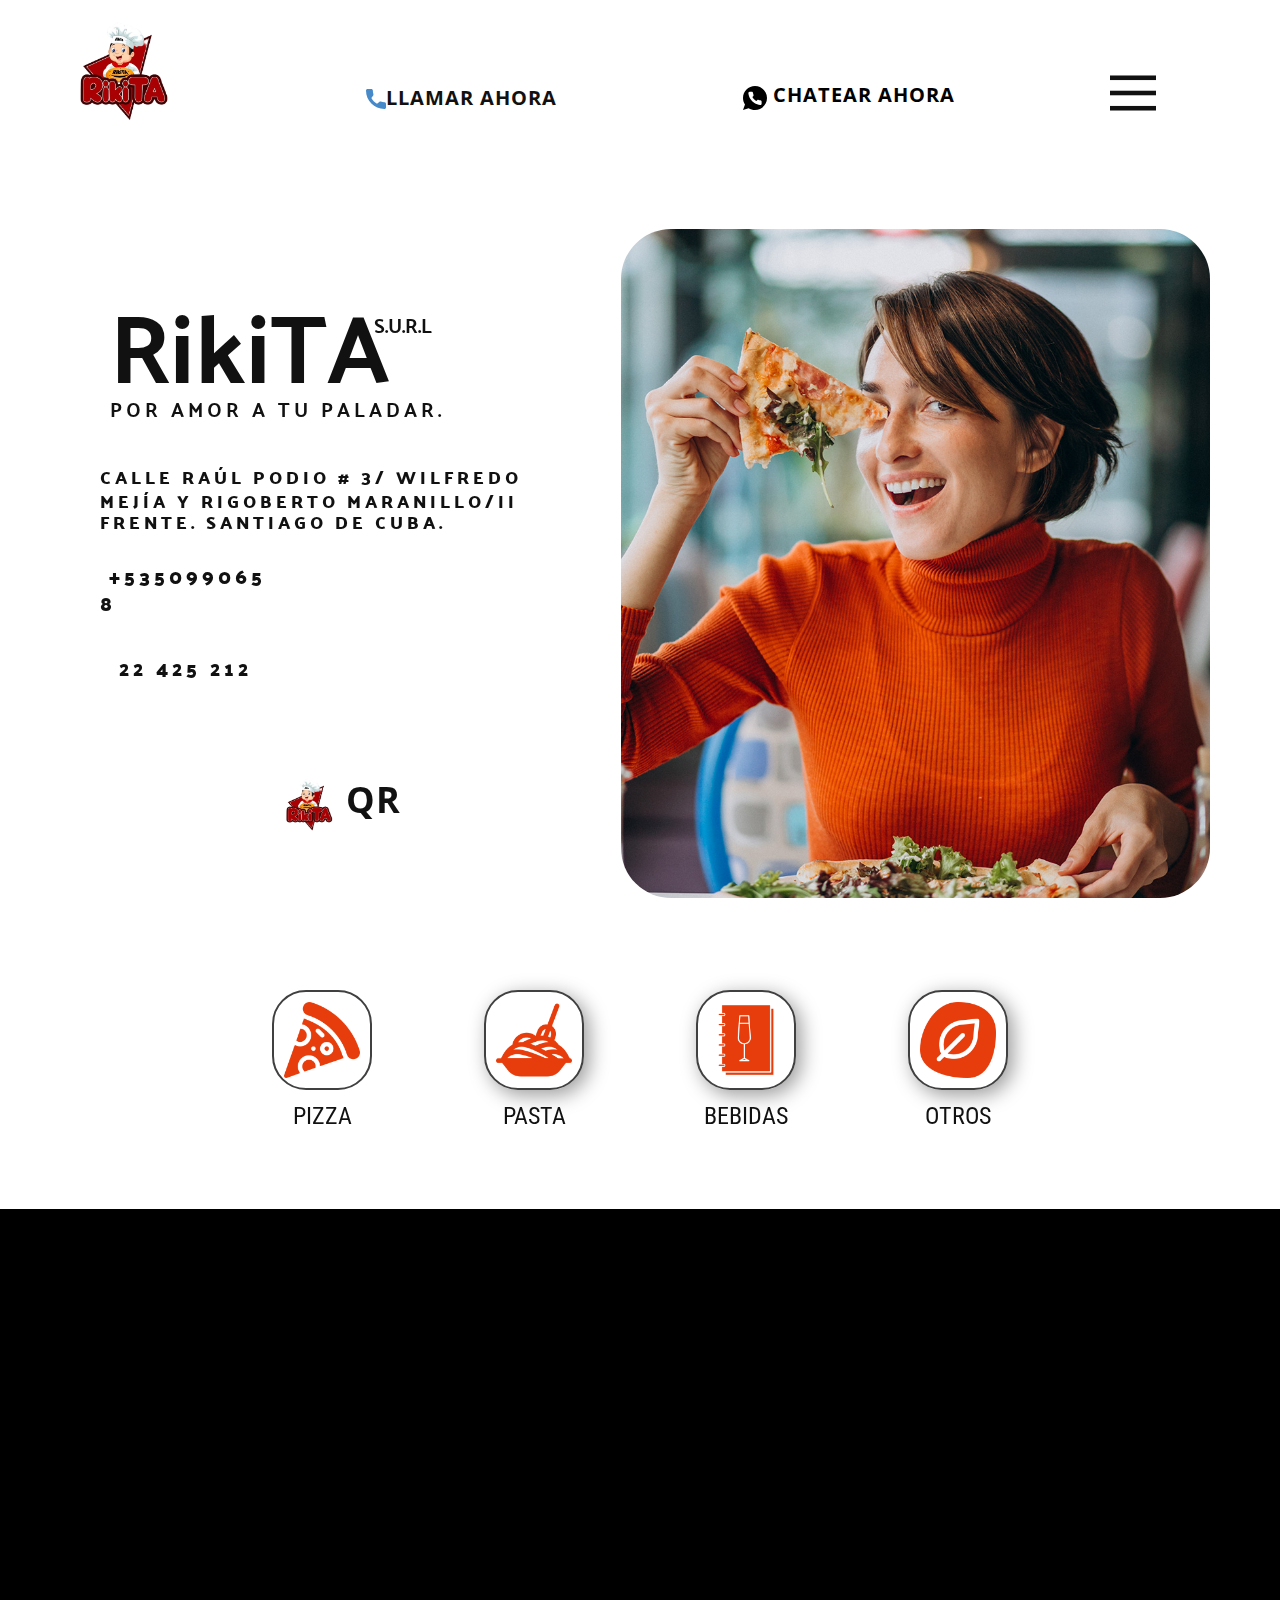
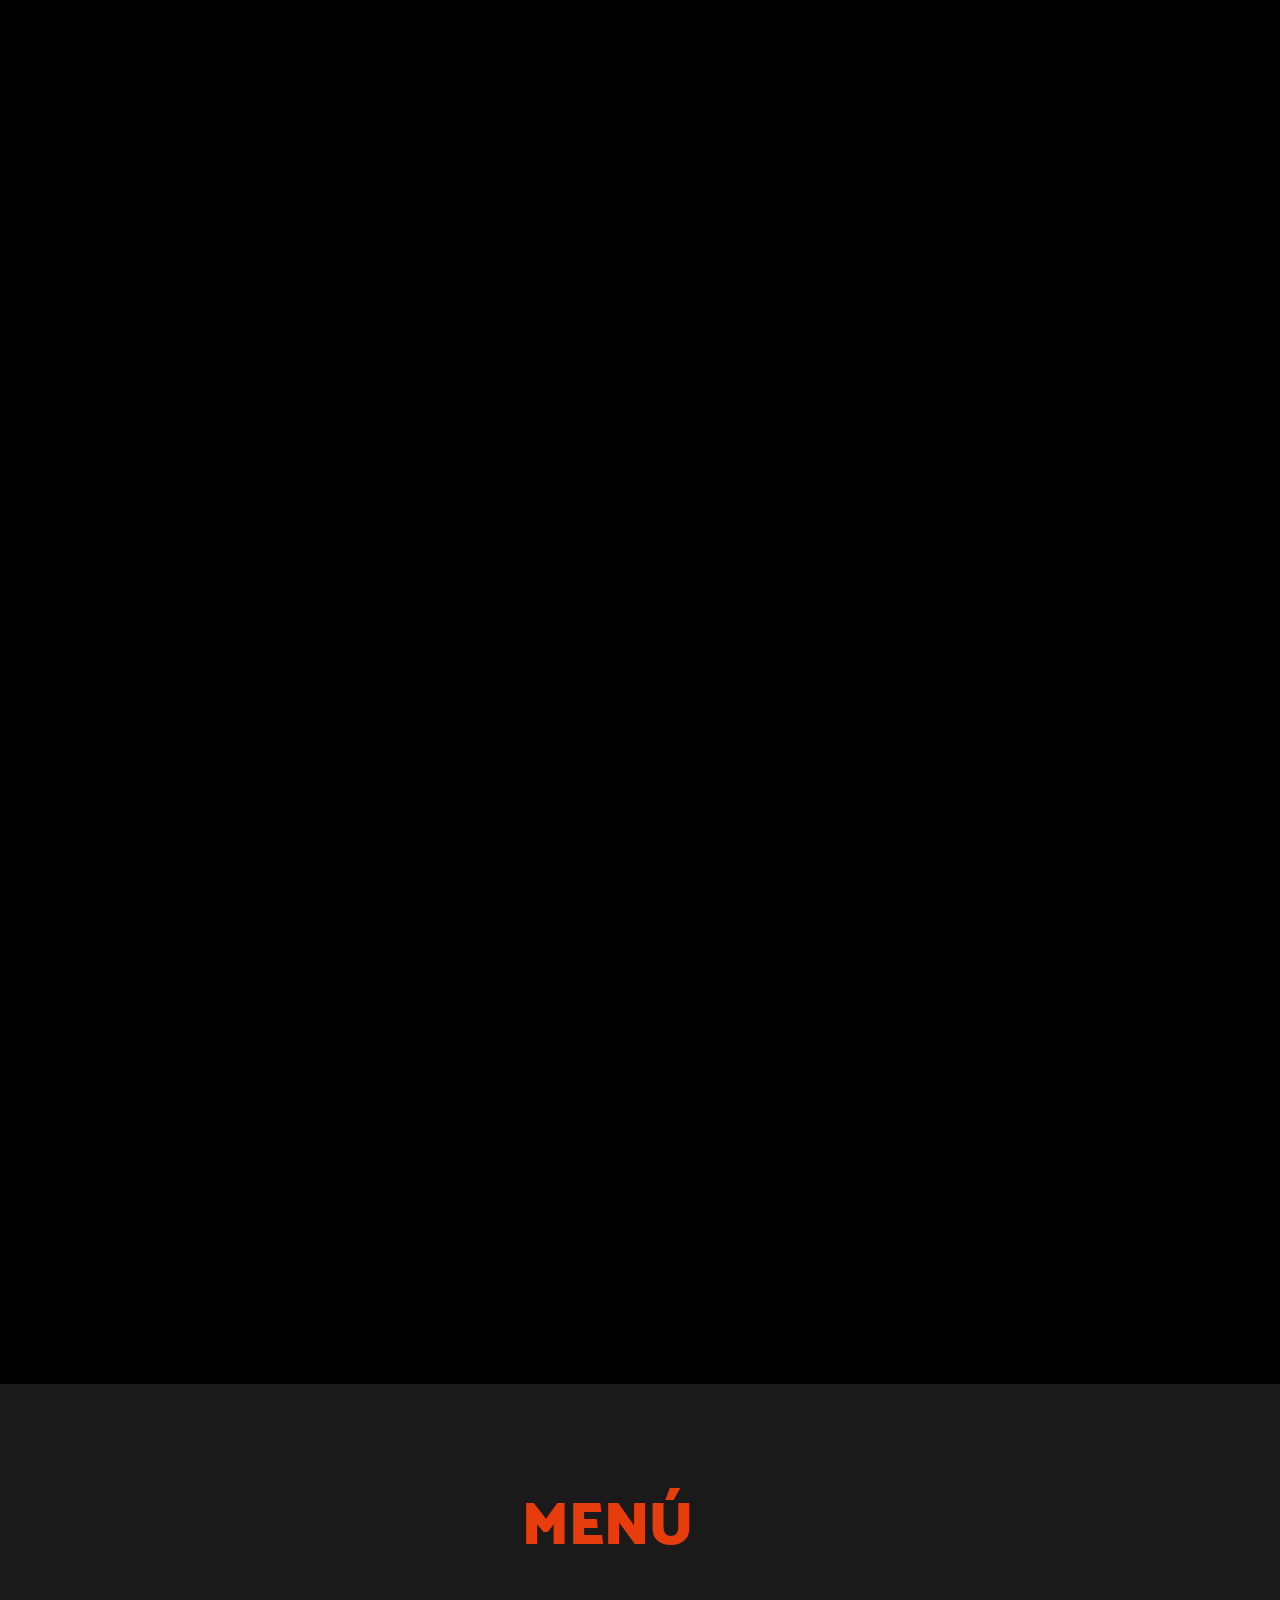
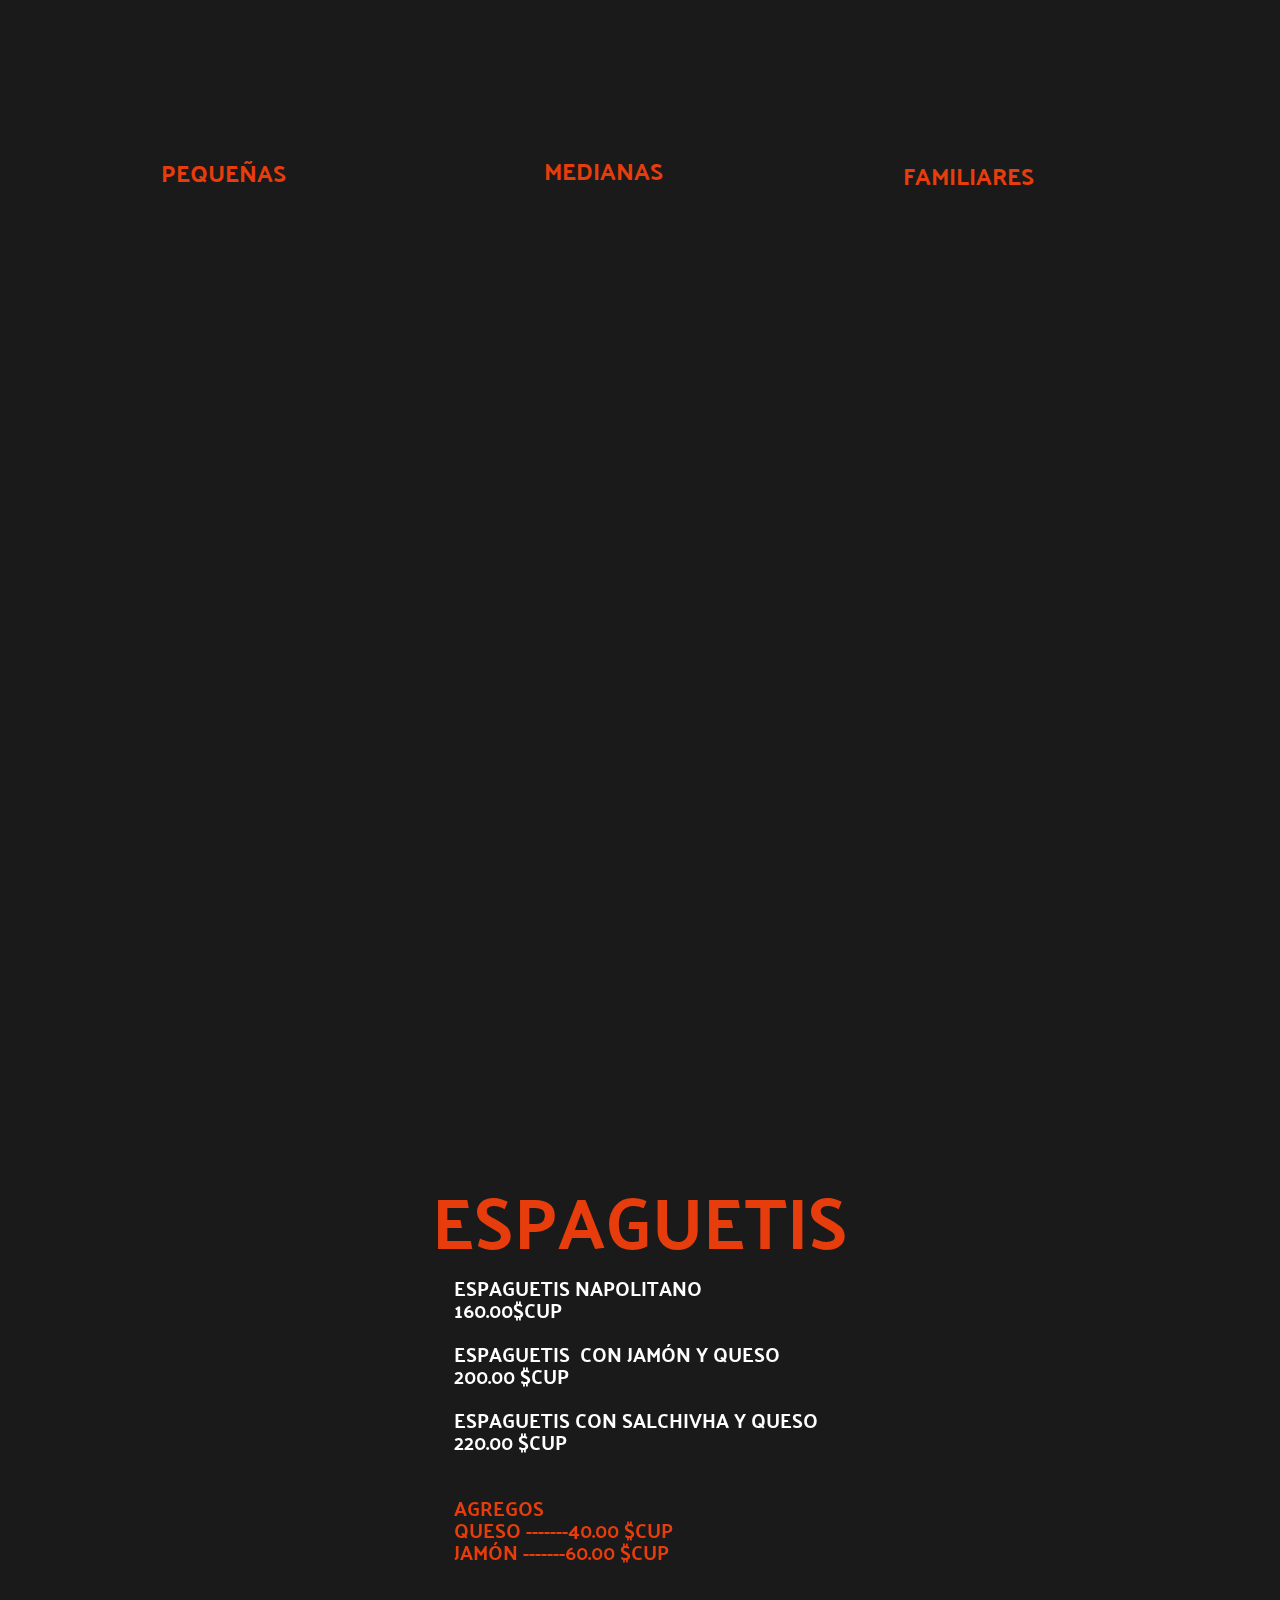
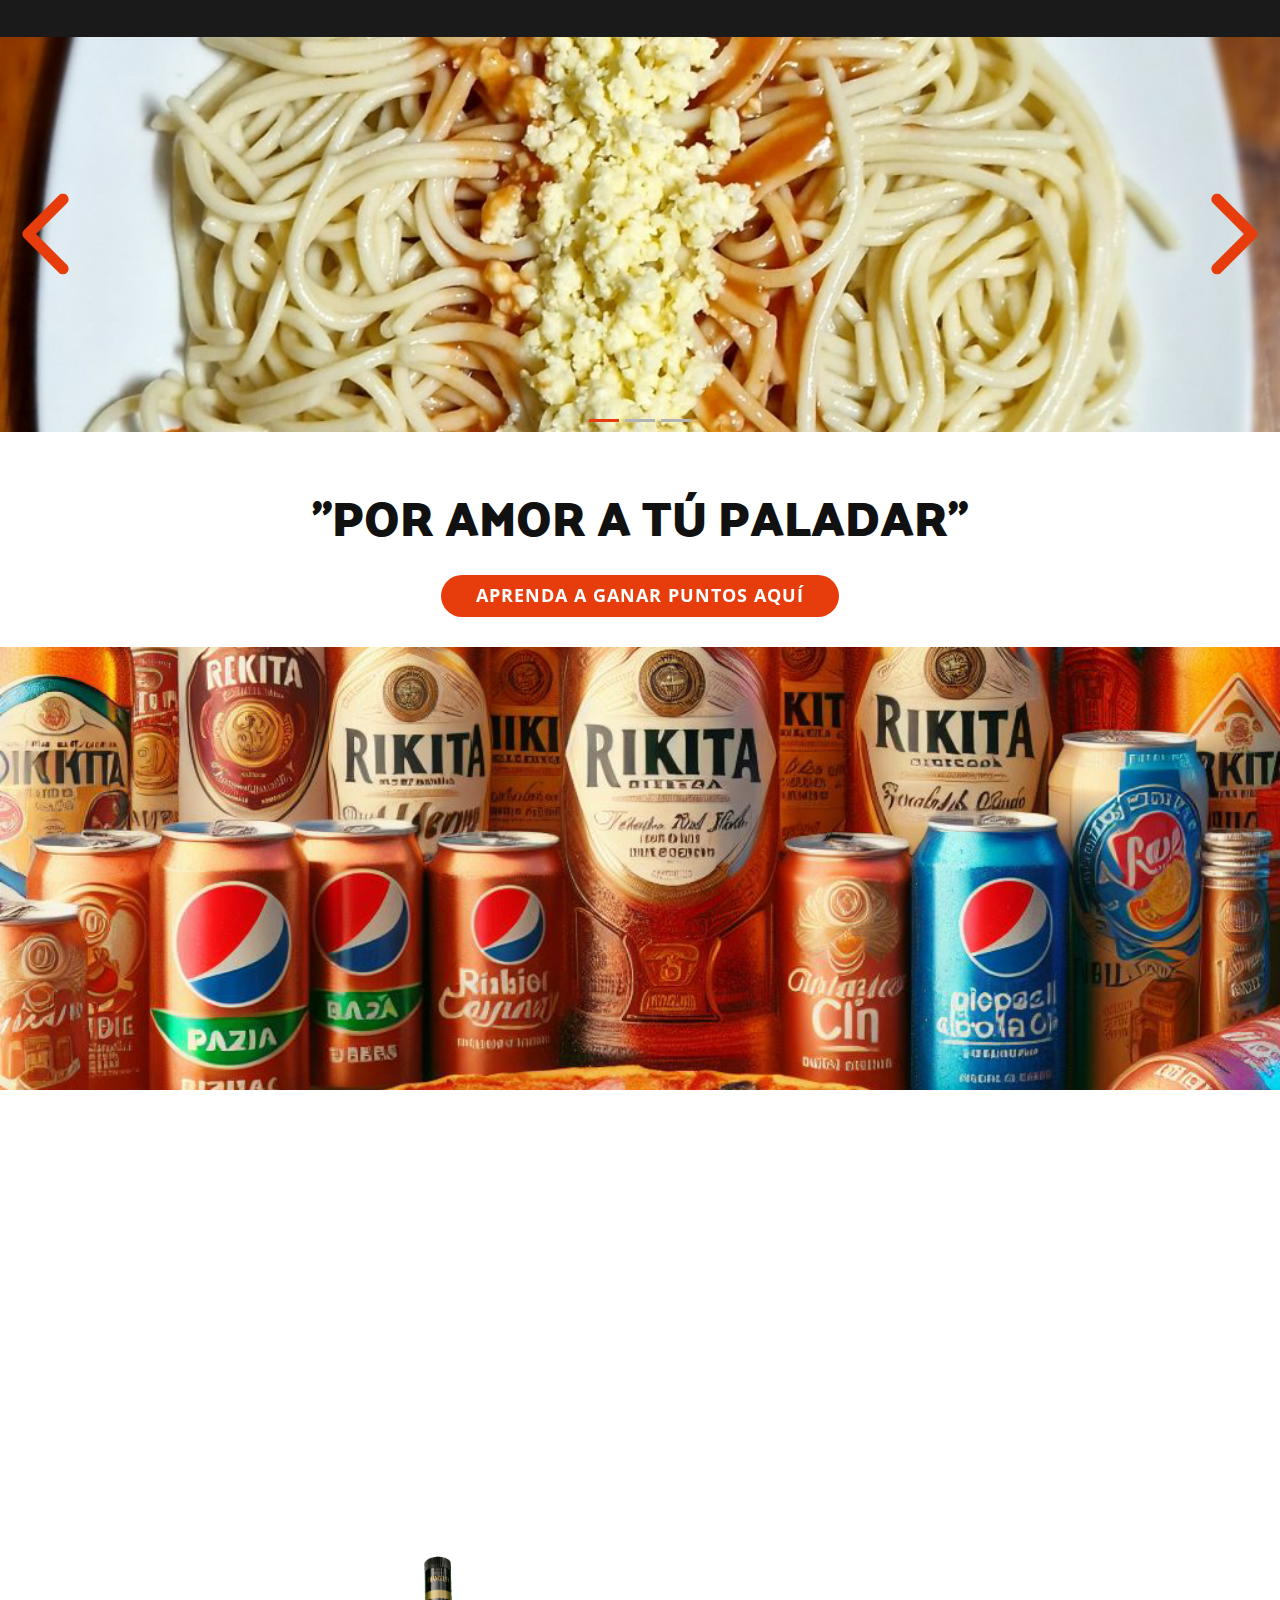
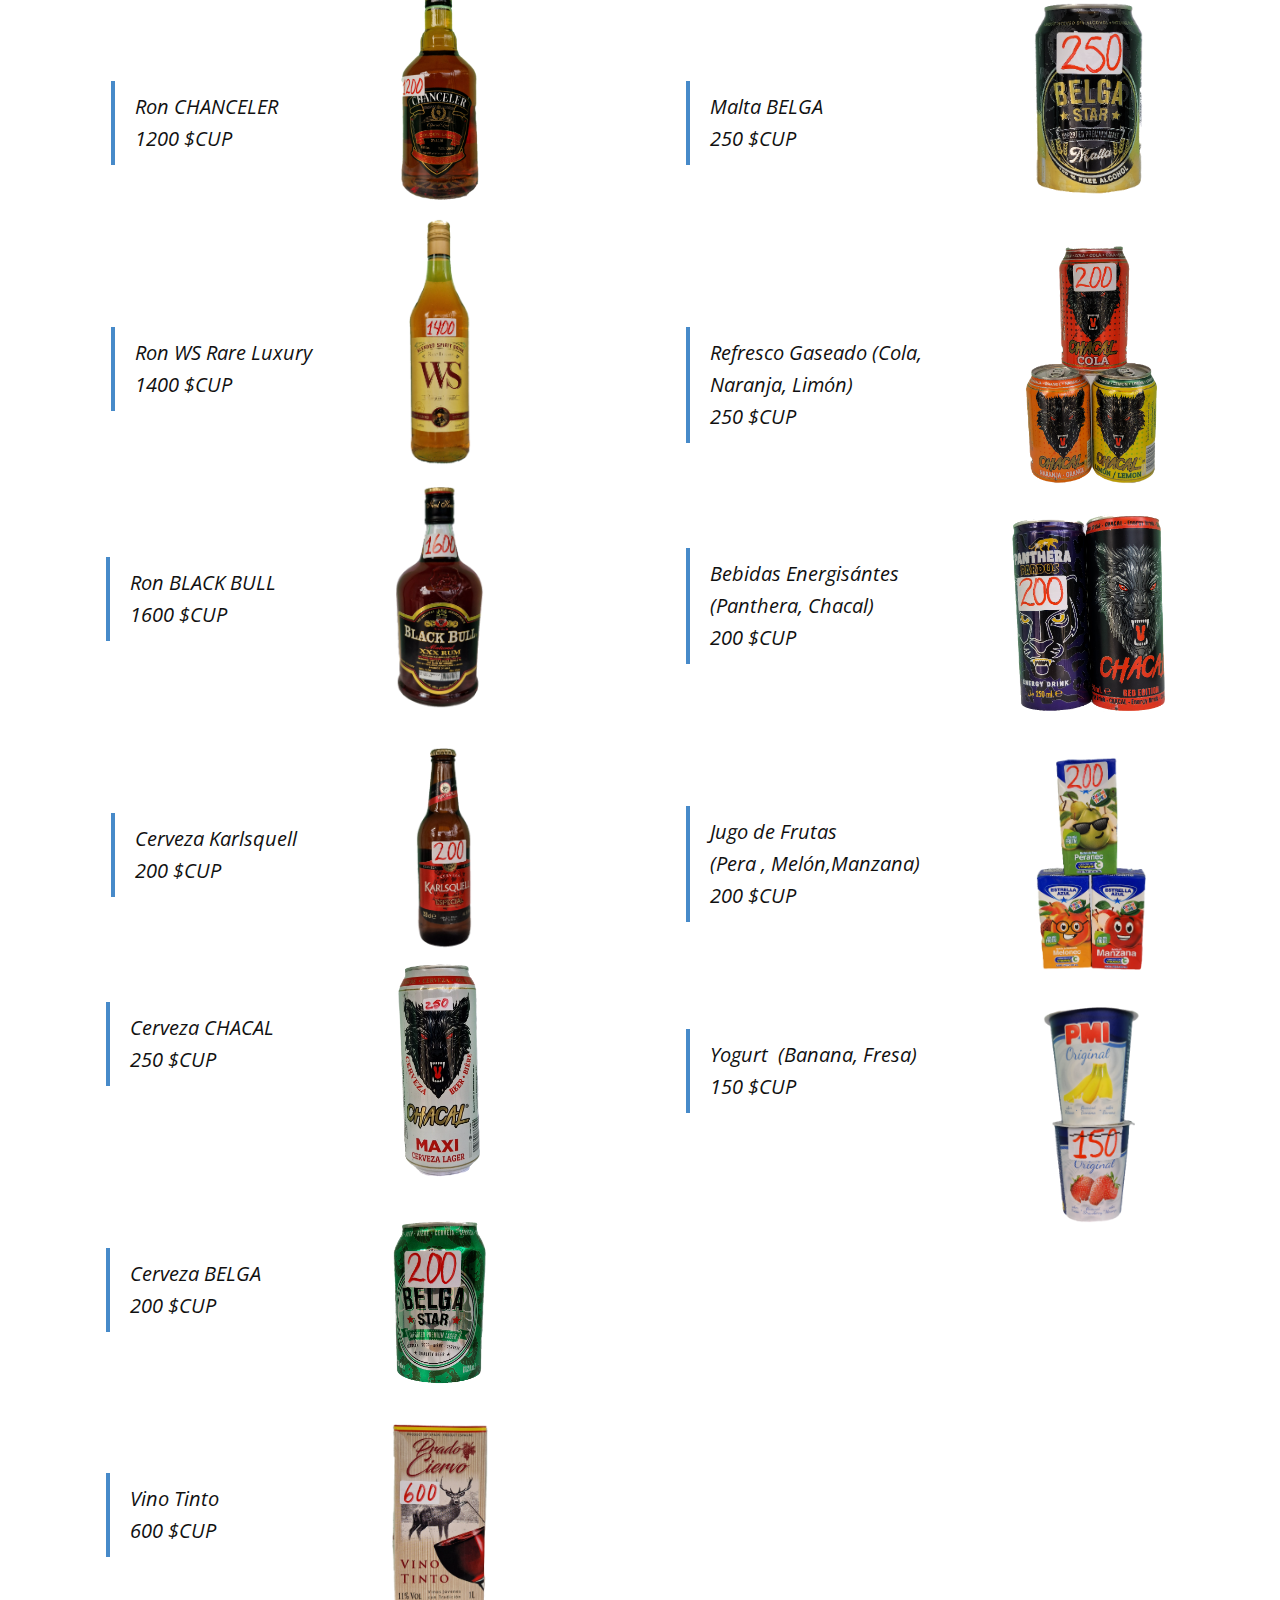
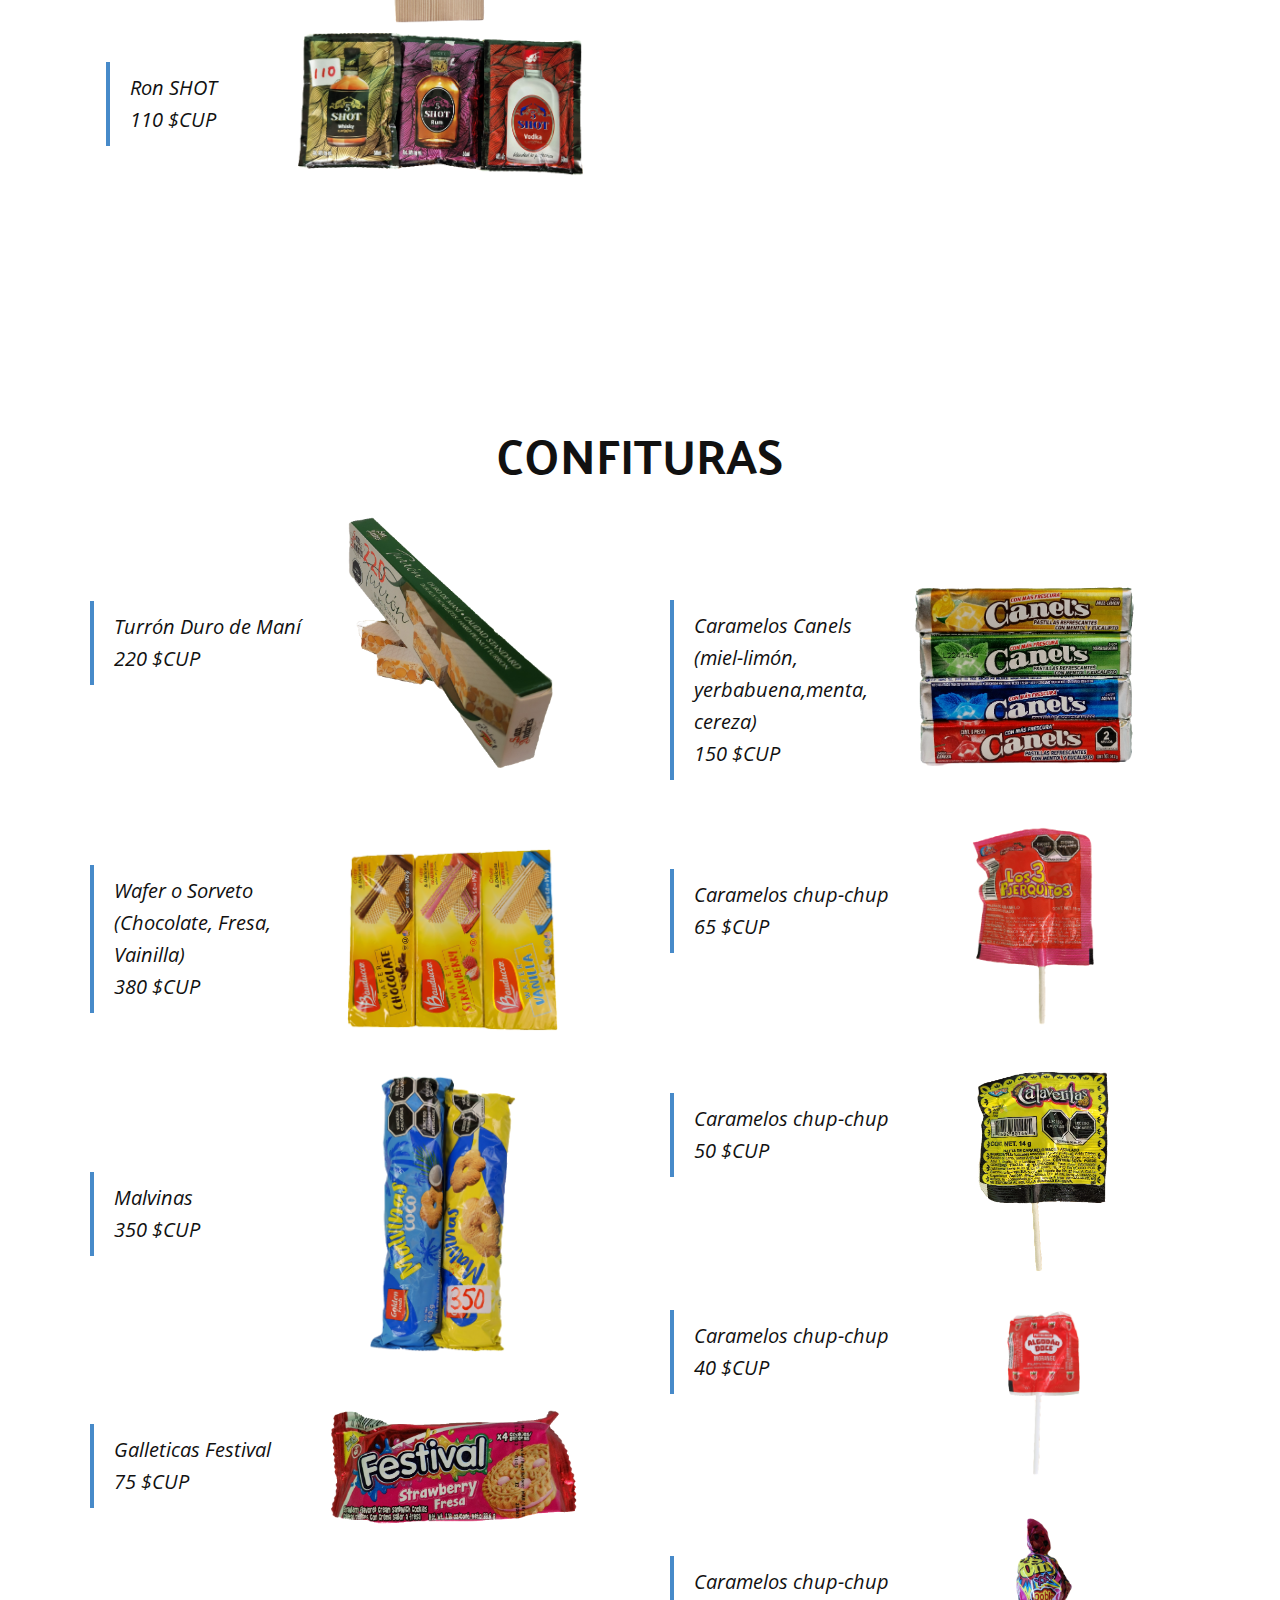
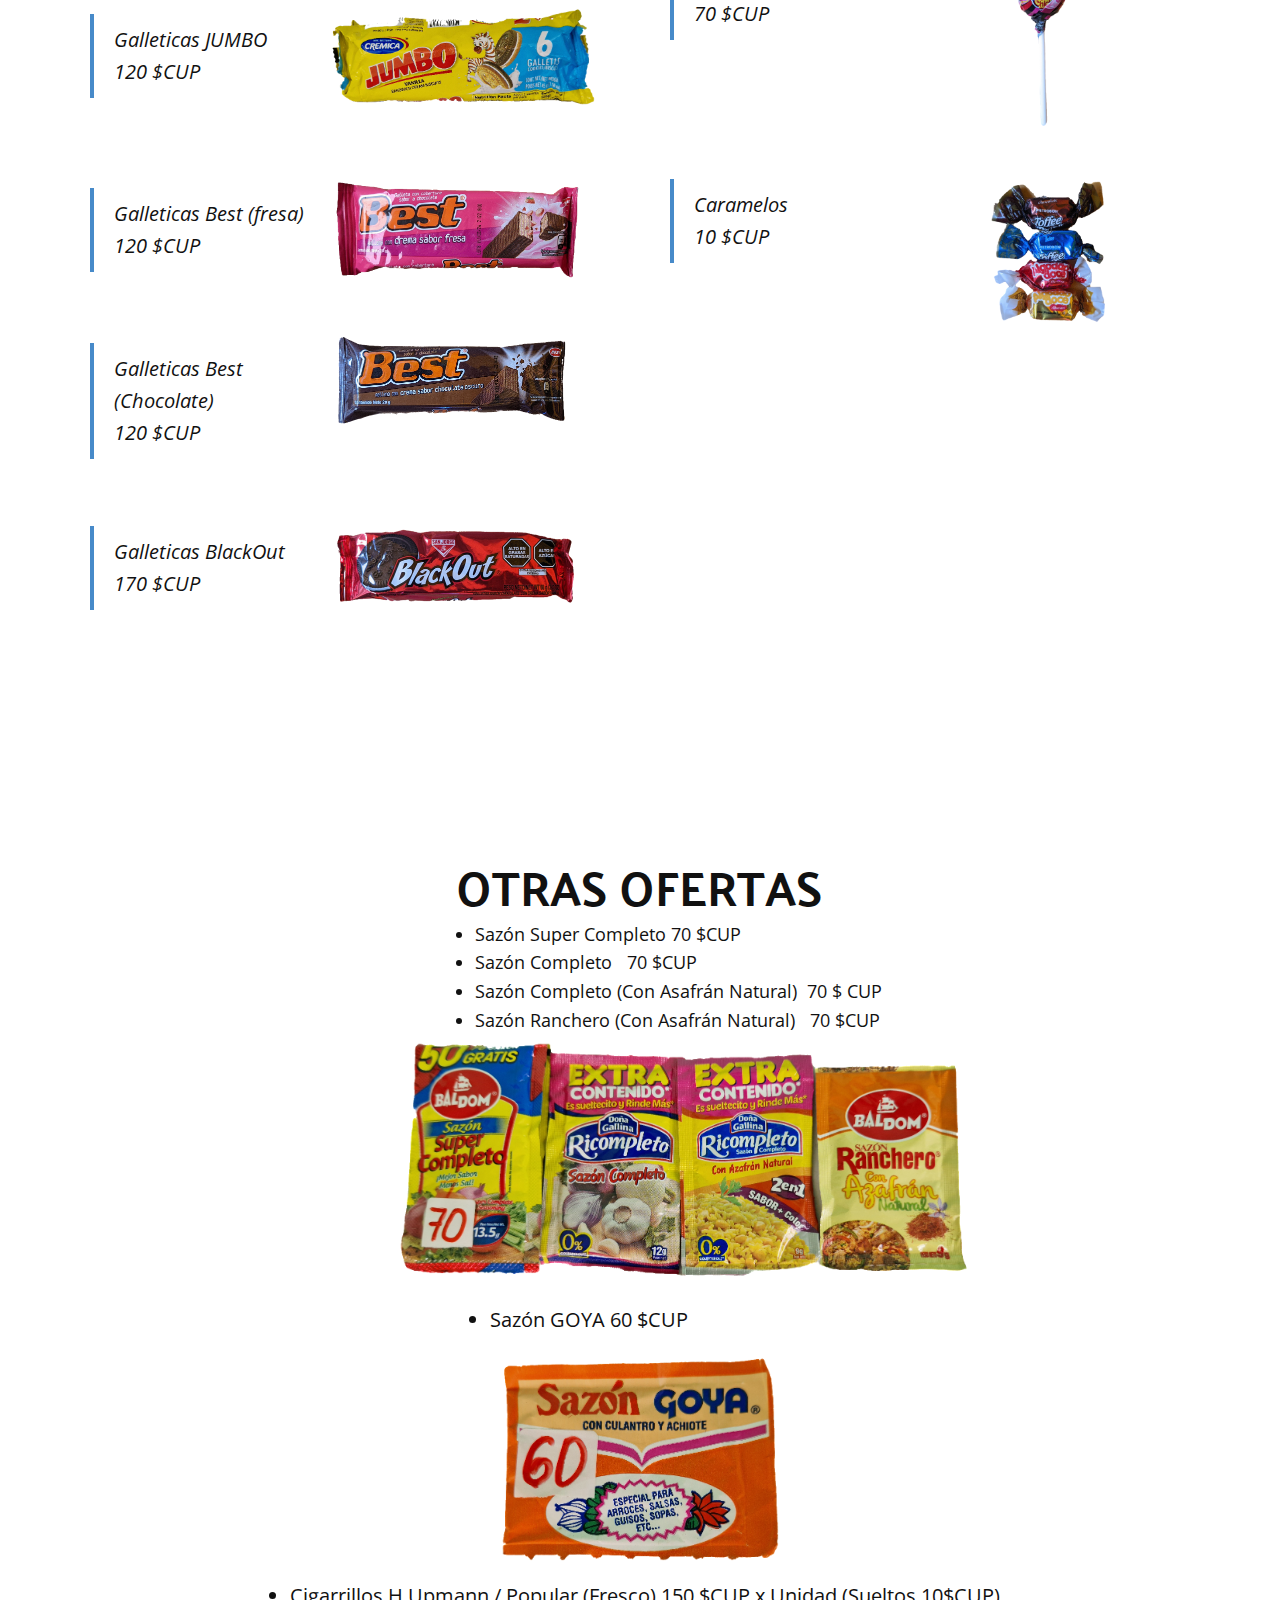
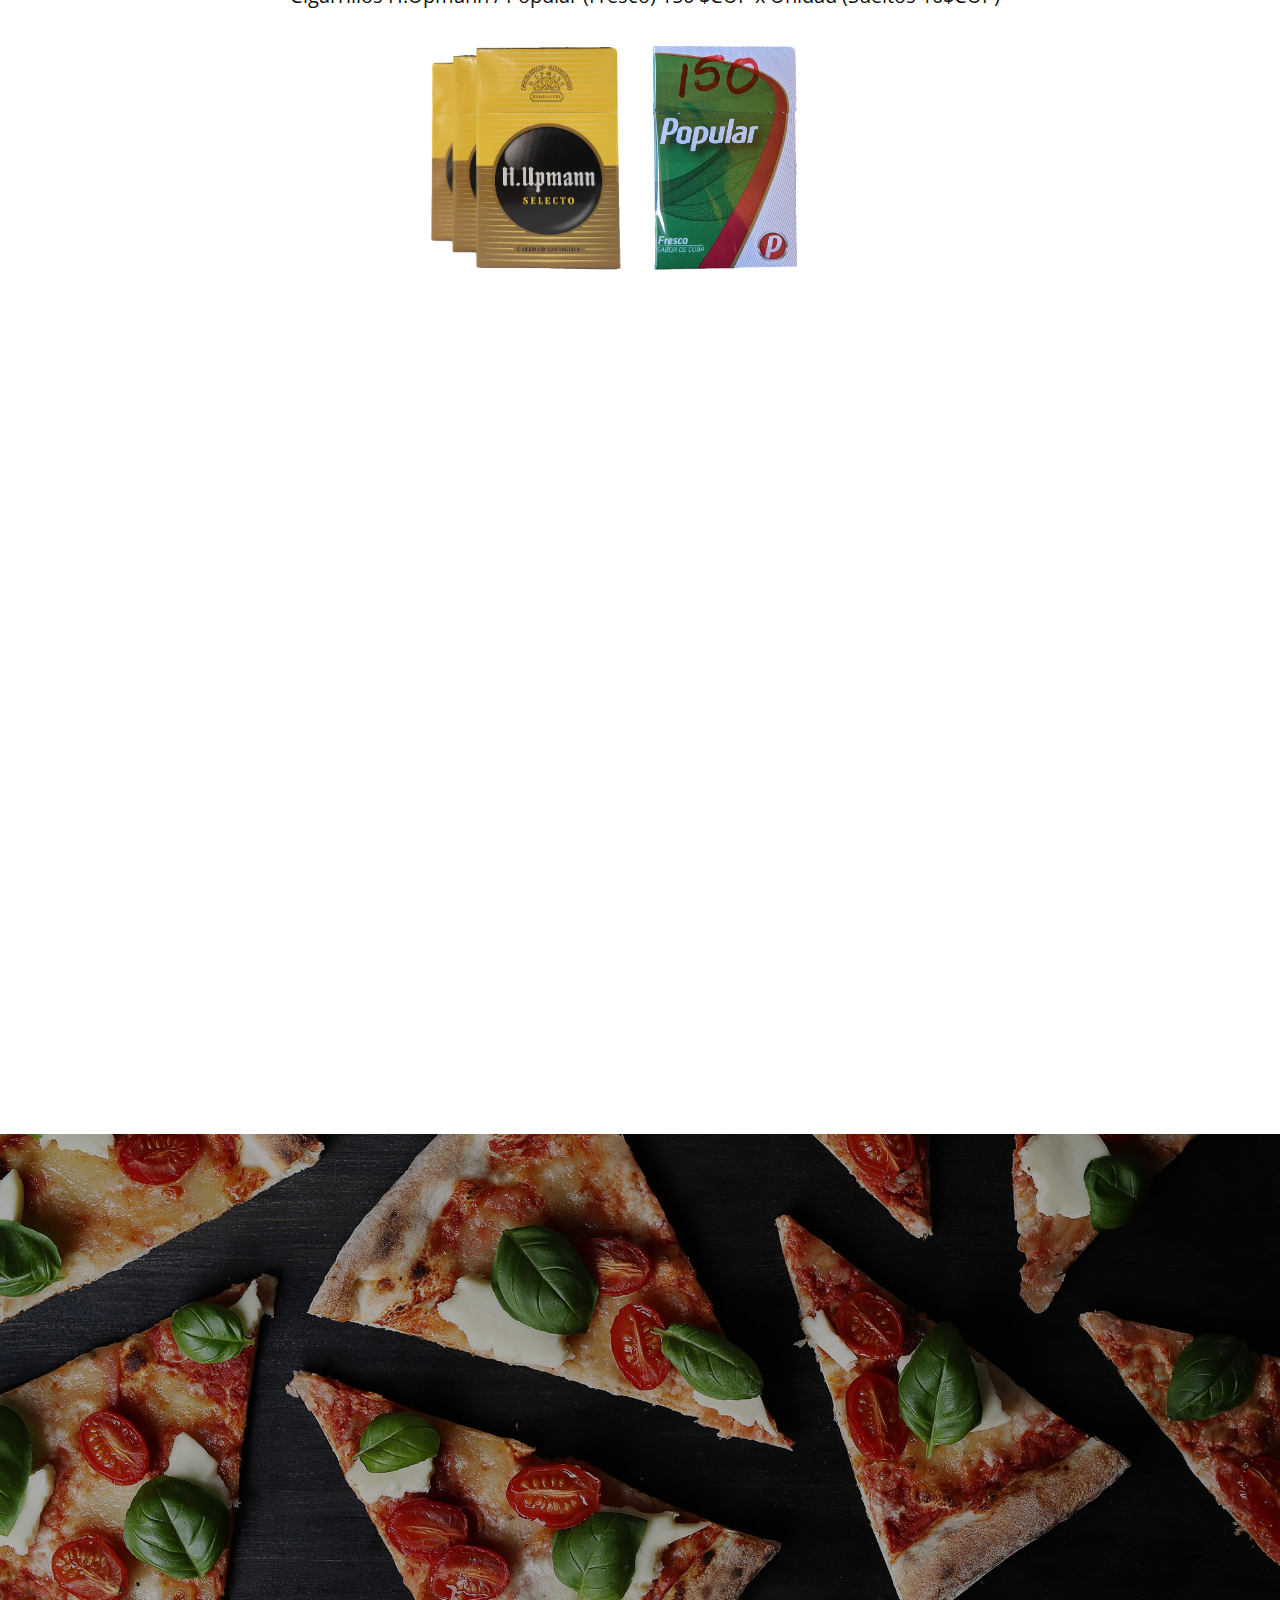
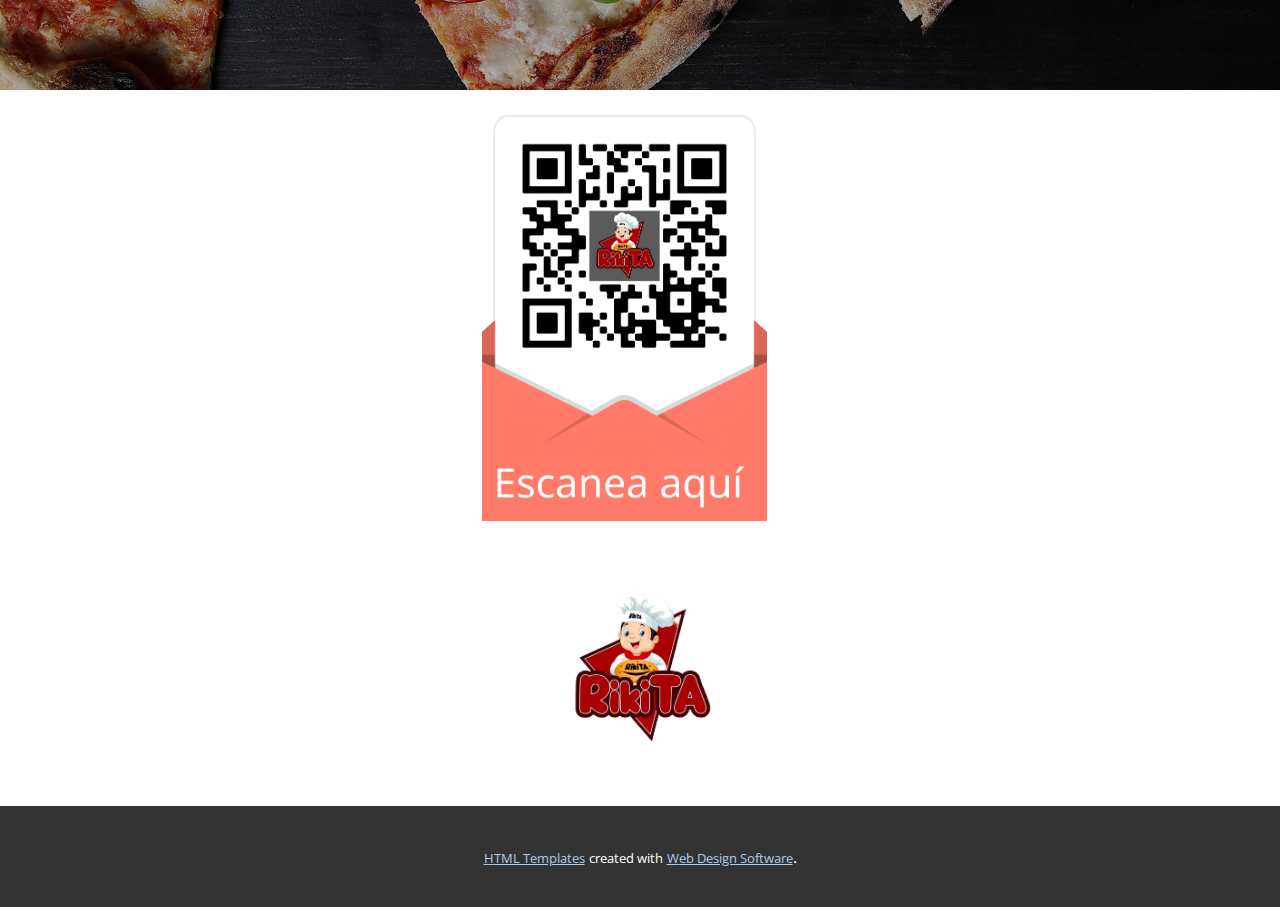
==== index.html @ e09ecfc1 "Add files via upload" ====
<!DOCTYPE html>
<html style="font-size: 16px;" lang="es-CU"><head>
    <meta name="viewport" content="width=device-width, initial-scale=1.0">
    <meta charset="utf-8">
    <meta name="keywords" content="Rikita ">
    <meta name="description" content="Por amor a tu paladar.">
    <title>RikiTA</title>
    <link rel="stylesheet" href="nicepage.css" media="screen">
<link rel="stylesheet" href="RikiTA.css" media="screen">
    <script class="u-script" type="text/javascript" src="jquery.js" defer=""></script>
    <script class="u-script" type="text/javascript" src="nicepage.js" defer=""></script>
    <meta name="generator" content="Nicepage 6.0.3, nicepage.com">
    <meta property="og:title" content="RikiTA">
    <meta property="og:description" content="Por amor a tu paladar">
    <meta property="og:image" content="images/favicon.jpg">
    <script src="https://widget.tochat.be/bundle.js"></script>
    <link rel="icon" href="images/favicon.jpg">
    <link id="u-theme-google-font" rel="stylesheet" href="https://fonts.googleapis.com/css?family=Open+Sans:300,300i,400,400i,500,500i,600,600i,700,700i,800,800i|Palanquin+Dark:400,500,600,700">
    <link id="u-page-google-font" rel="stylesheet" href="https://fonts.googleapis.com/css?family=Roboto+Condensed:300,300i,400,400i,700,700i|Palanquin+Dark:400,500,600,700">
    
    
    
    
    
    
    
    
    
    
    
    
    
    
    <script type="application/ld+json">{
		"@context": "http://schema.org",
		"@type": "Organization",
		"name": "RikiTA ",
		"logo": "images/IMG-20230915-WA0006-PhotoRoom.png-PhotoRoom.png"
}</script>
    <meta name="theme-color" content="#478ac9">
    <meta property="og:type" content="website">
  <script defer="" data-key="faef97ac-a565-4915-a2e6-3fca525b7e15" src="https://widget.tochat.be/bundle.js"></script><script>window._u_GDPRConfirmCode = function () {wfef}</script><meta data-intl-tel-input-cdn-path="intlTelInput/"></head>
  <body data-home-page="RikiTA.html" data-home-page-title="RikiTA" data-path-to-root="./" data-include-products="false" class="u-body u-xl-mode" data-lang="es"><header class="u-clearfix u-header u-header" id="sec-3fd7" data-animation-name="" data-animation-duration="0" data-animation-delay="0" data-animation-direction=""><div class="u-clearfix u-sheet u-sheet-1">
        <a href="https://rikitasurl.github.io/rikita/" class="u-image u-logo u-image-1" data-image-width="715" data-image-height="702" title="RikiTA">
          <img src="images/IMG-20230915-WA0006-PhotoRoom.png-PhotoRoom.png" class="u-logo-image u-logo-image-1">
        </a>
        <nav class="u-align-left u-font-size-14 u-menu u-menu-hamburger u-nav-spacing-25 u-offcanvas u-menu-1" data-responsive-from="XL">
          <div class="menu-collapse">
            <a class="u-button-style u-nav-link" href="#" style="padding: 8px 0px; font-size: calc(1em + 30px);">
              <svg class="u-svg-link" preserveAspectRatio="xMidYMin slice" viewBox="0 0 302 302" style=""><use xmlns:xlink="http://www.w3.org/1999/xlink" xlink:href="#svg-7b92"></use></svg>
              <svg xmlns="http://www.w3.org/2000/svg" xmlns:xlink="http://www.w3.org/1999/xlink" version="1.1" id="svg-7b92" x="0px" y="0px" viewBox="0 0 302 302" style="enable-background:new 0 0 302 302;" xml:space="preserve" class="u-svg-content"><g><rect y="36" width="302" height="30"></rect><rect y="236" width="302" height="30"></rect><rect y="136" width="302" height="30"></rect>
</g><g></g><g></g><g></g><g></g><g></g><g></g><g></g><g></g><g></g><g></g><g></g><g></g><g></g><g></g><g></g></svg>
            </a>
          </div>
          <div class="u-custom-menu u-nav-container">
            <ul class="u-nav u-spacing-30 u-unstyled u-nav-1"><li class="u-nav-item"><a class="u-border-2 u-border-active-grey-90 u-border-hover-grey-50 u-border-no-left u-border-no-right u-border-no-top u-button-style u-nav-link u-text-active-grey-90 u-text-grey-90 u-text-hover-grey-90" href="RikiTA.html" style="padding: 10px 0px;">RikiTA</a>
</li><li class="u-nav-item"><a class="u-border-2 u-border-active-grey-90 u-border-hover-grey-50 u-border-no-left u-border-no-right u-border-no-top u-button-style u-nav-link u-text-active-grey-90 u-text-grey-90 u-text-hover-grey-90" href="Acerca-de.html" style="padding: 10px 0px;">Acerca de</a>
</li></ul>
          </div>
          <div class="u-custom-menu u-nav-container-collapse">
            <div class="u-align-center u-black u-container-style u-inner-container-layout u-opacity u-opacity-75 u-sidenav">
              <div class="u-inner-container-layout u-sidenav-overflow">
                <div class="u-menu-close"></div>
                <ul class="u-align-center u-nav u-popupmenu-items u-spacing-0 u-unstyled u-nav-2"><li class="u-nav-item"><a class="u-button-style u-nav-link" href="RikiTA.html">RikiTA</a>
</li><li class="u-nav-item"><a class="u-button-style u-nav-link" href="Acerca-de.html">Acerca de</a>
</li></ul>
              </div>
            </div>
            <div class="u-black u-menu-overlay u-opacity u-opacity-70"></div>
          </div>
        </nav>
        <a href="https://chat.whatsapp.com/JA5NA5kZN2HKAPp8AHrib0" class="u-active-none u-btn u-button-style u-hover-none u-none u-text-black u-text-hover-palette-2-base u-btn-1"><span class="u-icon u-icon-1"><svg xmlns="http://www.w3.org/2000/svg" xmlns:xlink="http://www.w3.org/1999/xlink" version="1.1" xml:space="preserve" class="u-svg-content" viewBox="0 0 512 512" x="0px" y="0px" style="width: 1em; height: 1em;"><path style="fill:currentColor;" d="M256,0C114.617,0,0,114.617,0,256c0,52.03,15.563,100.414,42.231,140.818L0,512l119.128-39.706  C158.72,497.399,205.639,512,256,512c141.383,0,256-114.617,256-256S397.383,0,256,0z"></path><path style="fill:#FFFFFF;" d="M397.233,335.078V377.6c0.062,15.66-12.606,28.398-28.292,28.469c-0.892,0-1.783-0.035-2.675-0.115  c-43.705-4.74-85.689-19.641-122.571-43.52c-34.313-21.76-63.409-50.803-85.222-85.054c-24.002-36.979-38.938-79.086-43.599-122.898  c-1.412-15.59,10.108-29.378,25.732-30.791c0.847-0.062,1.686-0.106,2.534-0.106h42.611c14.257-0.141,26.412,10.293,28.407,24.382  c1.801,13.612,5.138,26.968,9.94,39.83c3.902,10.364,1.404,22.042-6.391,29.908l-18.035,17.999  c20.215,35.487,49.664,64.874,85.221,85.054l18.035-17.999c7.883-7.786,19.588-10.275,29.97-6.382  c12.888,4.802,26.271,8.13,39.91,9.922C387.09,308.312,397.594,320.689,397.233,335.078z"></path></svg></span>&nbsp;Chatear ahora
        </a>
        <a href="tel:+5350990658" class="u-active-none u-btn u-button-style u-hover-none u-none u-text-hover-palette-1-base u-btn-2"><span class="u-icon u-text-palette-1-base"><svg class="u-svg-content" viewBox="0 0 405.333 405.333" x="0px" y="0px" style="width: 1em; height: 1em;"><path d="M373.333,266.88c-25.003,0-49.493-3.904-72.704-11.563c-11.328-3.904-24.192-0.896-31.637,6.699l-46.016,34.752    c-52.8-28.181-86.592-61.952-114.389-114.368l33.813-44.928c8.512-8.512,11.563-20.971,7.915-32.64    C142.592,81.472,138.667,56.96,138.667,32c0-17.643-14.357-32-32-32H32C14.357,0,0,14.357,0,32    c0,205.845,167.488,373.333,373.333,373.333c17.643,0,32-14.357,32-32V298.88C405.333,281.237,390.976,266.88,373.333,266.88z"></path></svg></span>LLAMAR AHORA
        </a>
      </div></header>
    <section class="u-align-center u-clearfix u-section-1" id="sec-db91">
      <div class="u-clearfix u-sheet u-sheet-1">
        <div class="data-layout-selected u-clearfix u-expanded-width u-layout-wrap u-layout-wrap-1">
          <div class="u-layout">
            <div class="u-layout-row">
              <div class="u-align-left u-container-style u-layout-cell u-size-29-lg u-size-29-xl u-size-60-md u-size-60-sm u-size-60-xs u-layout-cell-1" data-animation-name="customAnimationIn" data-animation-duration="1500">
                <div class="u-container-layout u-container-layout-1">
                  <h1 class="u-align-left u-text u-text-1" data-animation-name="customAnimationIn" data-animation-duration="1500" data-animation-delay="500"><b>
                      <span style="font-weight: 400;"> RikiTA&nbsp;</span></b>
                  </h1>
                  <h5 class="u-align-left u-text u-text-2">S.U.R.L</h5>
                  <h6 class="u-align-left u-text u-text-3">por amor a tu paladar.</h6>
                  <h6 class="u-align-left u-text u-text-4"><span class="u-file-icon u-icon"><img src="#" alt=""></span>Calle Raúl podio # 3/ wilfredo mejía y rigoberto maranillo/ii frente. santiago de cuba.
                  </h6>
                  <h6 class="u-align-left u-text u-text-5"><span class="u-file-icon u-icon"><img src="#" alt=""></span>&nbsp;+5350990658
                  </h6>
                  <h6 class="u-align-left u-text u-text-6"><span class="u-file-icon u-icon"><img src="#" alt=""></span>&nbsp;22 425 212&nbsp;
                  </h6>
                  <a href="RikiTA.html#sec-aa94" class="u-border-0 u-border-hover-palette-2-base u-btn u-button-style u-hover-feature u-none u-btn-1" data-animation-name="bounceIn" data-animation-duration="1000" data-animation-direction=""><span class="u-file-icon u-icon u-icon-4"><img src="images/IMG-20230915-WA0006-PhotoRoom.png-PhotoRoom.png" alt=""></span> QR&nbsp;
                  </a>
                </div>
              </div>
              <div class="u-align-left u-container-style u-image u-image-round u-layout-cell u-radius-50 u-size-31-lg u-size-31-xl u-size-60-md u-size-60-sm u-size-60-xs u-image-1" data-image-width="900" data-image-height="1350" data-animation-name="customAnimationIn" data-animation-duration="1750" data-animation-delay="750">
                <div class="u-container-layout u-container-layout-2"></div>
              </div>
            </div>
          </div>
        </div>
        <div class="u-expanded-width-xs u-list u-list-1">
          <div class="u-repeater u-repeater-1">
            <div class="u-align-left u-container-style u-list-item u-repeater-item u-shape-rectangle u-list-item-1" data-animation-name="customAnimationIn" data-animation-duration="1500" data-animation-delay="750">
              <div class="u-container-layout u-similar-container u-valign-top-lg u-valign-top-xl u-container-layout-3"><span class="infinite u-align-center u-border-2 u-border-grey-75 u-file-icon u-icon u-icon-rounded u-radius u-text-palette-2-base u-icon-5" data-animation-name="tada" data-animation-duration="2250" data-animation-delay="1500" data-href="RikiTA.html#carousel_e339" data-animation-direction=""><img src="images/596024-53a1c637.png" alt=""></span>
                <h4 class="u-align-center u-custom-font u-font-roboto-condensed u-text u-text-7"> pizza</h4>
              </div>
            </div>
            <div class="u-align-left u-container-style u-list-item u-repeater-item u-shape-rectangle u-list-item-2" data-animation-name="customAnimationIn" data-animation-duration="1500" data-animation-delay="750">
              <div class="u-container-layout u-similar-container u-valign-top-lg u-valign-top-xl u-container-layout-4"><span class="infinite u-align-center u-border-2 u-border-grey-75 u-file-icon u-icon u-icon-rounded u-radius u-text-palette-2-base u-icon-6" data-animation-name="tada" data-animation-duration="2250" data-animation-delay="1250" data-href="RikiTA.html#sec-8edd" data-animation-direction=""><img src="images/2427005-9287856e.png" alt=""></span>
                <h4 class="u-align-center u-custom-font u-font-roboto-condensed u-text u-text-8">Pasta</h4>
              </div>
            </div>
            <div class="u-align-left u-container-style u-list-item u-repeater-item u-shape-rectangle u-list-item-3" data-animation-name="customAnimationIn" data-animation-duration="1500" data-animation-delay="750">
              <div class="u-container-layout u-similar-container u-valign-top-lg u-valign-top-xl u-container-layout-5"><span class="infinite u-align-center u-border-2 u-border-grey-75 u-file-icon u-icon u-icon-rounded u-radius u-text-palette-2-base u-icon-7" data-animation-name="tada" data-animation-duration="2250" data-animation-delay="1250" data-href="RikiTA.html#carousel_e7dc" data-animation-direction=""><img src="images/menu-61a97462.png" alt=""></span>
                <h4 class="u-align-center u-custom-font u-font-roboto-condensed u-text u-text-9">BEBIDAS</h4>
              </div>
            </div>
            <div class="u-align-left u-container-style u-hover-feature u-list-item u-repeater-item u-shape-rectangle u-list-item-4" data-animation-name="customAnimationIn" data-animation-duration="1500" data-animation-delay="750">
              <div class="u-container-layout u-similar-container u-valign-top-lg u-valign-top-xl u-container-layout-6"><span class="infinite u-align-center u-border-2 u-border-grey-75 u-file-icon u-icon u-icon-rounded u-radius u-text-palette-2-base u-icon-8" data-animation-name="tada" data-animation-duration="2250" data-animation-delay="1500" data-animation-direction="" data-href="RikiTA.html#sec-b8ce"><img src="images/7189649-3d852c71.png" alt=""></span>
                <h4 class="u-align-center u-custom-font u-font-roboto-condensed u-text u-text-10">OTROS</h4>
              </div>
            </div>
          </div>
        </div>
      </div>
      
      
      
      
    </section>
    <section class="u-black u-clearfix u-section-2" id="sec-df7c">
      <img class="u-expanded-width u-image u-image-1" src="images/jhjh54-min.jpg" data-image-width="1980" data-image-height="849" data-animation-name="customAnimationIn" data-animation-duration="1500" data-animation-delay="500">
      <h1 class="u-text u-text-body-alt-color u-text-1" data-animation-name="customAnimationIn" data-animation-duration="1500" data-animation-delay="0">Pizzas RikiTA</h1>
    </section>
    <section class="u-black u-clearfix u-section-3" id="carousel_5daf">
      <div class="u-clearfix u-sheet u-sheet-1">
        <div class="u-expanded-width u-list u-list-1">
          <div class="u-repeater u-repeater-1">
            <div class="u-container-style u-list-item u-repeater-item u-shape-rectangle u-white u-list-item-1" data-animation-name="customAnimationIn" data-animation-duration="1500" data-animation-delay="500">
              <div class="u-container-layout u-similar-container u-valign-top u-container-layout-1">
                <img class="u-expanded-width u-image u-image-default u-image-1" src="images/20231213_204424.jpg" alt="" data-image-width="1709" data-image-height="1858" data-animation-name="customAnimationIn" data-animation-duration="1500" data-animation-delay="500">
                <h4 class="u-custom-font u-text u-text-1" data-animation-name="customAnimationIn" data-animation-duration="1500" data-animation-delay="500"> Pizza Napolitana</h4>
                <p class="u-text u-text-2" data-animation-name="customAnimationIn" data-animation-duration="1500" data-animation-delay="500"> Con su masa esponjosa y crujiente, salsa de tomate fresco, quese derretido y un toque de albahaca<br>
                  <br>
                  <br>
                </p>
              </div>
            </div>
            <div class="u-container-style u-list-item u-repeater-item u-shape-rectangle u-video-cover u-white u-list-item-2" data-animation-name="customAnimationIn" data-animation-duration="1500" data-animation-delay="500">
              <div class="u-container-layout u-similar-container u-valign-top u-container-layout-2">
                <img class="u-expanded-width u-image u-image-default u-image-2" src="images/Screenshot_20231216-011040_Chrome.jpg" alt="" data-image-width="553" data-image-height="405" data-animation-name="customAnimationIn" data-animation-duration="1500" data-animation-delay="500">
                <h4 class="u-custom-font u-text u-text-3" data-animation-name="customAnimationIn" data-animation-duration="1500" data-animation-delay="500">Pizza Mixta</h4>
                <p class="u-text u-text-4" data-animation-name="customAnimationIn" data-animation-duration="1500" data-animation-delay="500"> El jamón y la jamonada añaden un toque ahumado y salado, mientras el queso se derrite en tu boca.<br>
                  <br>
                  <br>
                </p>
              </div>
            </div>
            <div class="u-container-style u-list-item u-repeater-item u-shape-rectangle u-video-cover u-white u-list-item-3" data-animation-name="customAnimationIn" data-animation-duration="1500" data-animation-delay="500">
              <div class="u-container-layout u-similar-container u-valign-top u-container-layout-3">
                <img class="u-expanded-width u-image u-image-default u-image-3" src="images/20231213_2051121.jpg" alt="" data-image-width="1880" data-image-height="1878" data-animation-name="customAnimationIn" data-animation-duration="1500" data-animation-delay="500">
                <h4 class="u-custom-font u-text u-text-5" data-animation-name="customAnimationIn" data-animation-duration="1500" data-animation-delay="500">Pizza con Chorizo</h4>
                <p class="u-text u-text-6" data-animation-name="customAnimationIn" data-animation-duration="1500" data-animation-delay="500"> El chorizo se combina con el queso derretido&nbsp; en una masa perfectamente horneada.<br>
                  <br>
                </p>
              </div>
            </div>
            <div class="u-container-style u-list-item u-repeater-item u-shape-rectangle u-video-cover u-white u-list-item-4" data-animation-name="customAnimationIn" data-animation-duration="1500" data-animation-delay="500">
              <div class="u-container-layout u-similar-container u-valign-top u-container-layout-4">
                <img class="u-expanded-width u-image u-image-default u-image-4" src="images/Screenshot_20231216-011256_Chrome1.jpg" alt="" data-image-width="709" data-image-height="581" data-animation-name="customAnimationIn" data-animation-duration="1500" data-animation-delay="500">
                <h4 class="u-custom-font u-text u-text-7" data-animation-name="customAnimationIn" data-animation-duration="1500" data-animation-delay="500">Pizza con Jamón</h4>
                <p class="u-text u-text-8" data-animation-name="customAnimationIn" data-animation-duration="1500" data-animation-delay="500"> Nuestra masa artesanal se combina con una generosa capa de salsa de tomate, queso fundido y jugosos trozos de jamón.<br>
                </p>
              </div>
            </div>
            <div class="u-container-style u-list-item u-repeater-item u-shape-rectangle u-video-cover u-white u-list-item-5" data-animation-name="customAnimationIn" data-animation-duration="1500" data-animation-delay="500">
              <div class="u-container-layout u-similar-container u-valign-top u-container-layout-5">
                <img class="u-expanded-width u-image u-image-default u-image-5" src="images/Screenshot_20231216-011529_Chrome.jpg" alt="" data-image-width="703" data-image-height="524" data-animation-name="customAnimationIn" data-animation-duration="1500" data-animation-delay="500">
                <h4 class="u-custom-font u-text u-text-9" data-animation-name="customAnimationIn" data-animation-duration="1500" data-animation-delay="500">&nbsp;Pizza con Salchichas</h4>
                <p class="u-text u-text-10" data-animation-name="customAnimationIn" data-animation-duration="1500" data-animation-delay="500"> Nuestra masa crujiente se cubre con salsa de tomate, generosas porciones de queso derretido y salchichas sazonadas a la perfección.</p>
              </div>
            </div>
            <div class="u-container-style u-list-item u-repeater-item u-shape-rectangle u-video-cover u-white u-list-item-6" data-animation-name="customAnimationIn" data-animation-duration="1500" data-animation-delay="500">
              <div class="u-container-layout u-similar-container u-valign-top u-container-layout-6">
                <img class="u-expanded-width u-image u-image-default u-image-6" src="images/20231213_2038221.jpg" alt="" data-image-width="1992" data-image-height="3951" data-animation-name="customAnimationIn" data-animation-duration="1500" data-animation-delay="500">
                <h4 class="u-custom-font u-text u-text-11" data-animation-name="customAnimationIn" data-animation-duration="1500" data-animation-delay="500"> Espaguetis Napolitano</h4>
                <p class="u-text u-text-12" data-animation-name="customAnimationIn" data-animation-duration="1500" data-animation-delay="500"> Nuestra pasta al dente se combina con queso rallado y una exquisita salsa casera, echa con los mejores tomates y hierbas frescas.</p>
              </div>
            </div>
            <div class="u-container-style u-list-item u-repeater-item u-shape-rectangle u-video-cover u-white u-list-item-7" data-animation-name="customAnimationIn" data-animation-duration="1500" data-animation-delay="500">
              <div class="u-container-layout u-similar-container u-valign-top u-container-layout-7">
                <img class="u-expanded-width u-image u-image-default u-image-7" src="images/20231213_2101401.jpg" alt="" data-image-width="1728" data-image-height="3414" data-animation-name="customAnimationIn" data-animation-duration="1500" data-animation-delay="500">
                <h4 class="u-custom-font u-text u-text-13" data-animation-name="customAnimationIn" data-animation-duration="1500" data-animation-delay="500"> Espaguetis con Jamón y Queso</h4>
                <p class="u-text u-text-14" data-animation-name="customAnimationIn" data-animation-duration="1500" data-animation-delay="500">Nuestra pasta al dente ​se mezcla con trozos jugosos de jamón y se cubre con una generosa capa de queso.</p>
              </div>
            </div>
            <div class="u-container-style u-list-item u-repeater-item u-shape-rectangle u-video-cover u-white u-list-item-8" data-animation-name="customAnimationIn" data-animation-duration="1500" data-animation-delay="500">
              <div class="u-container-layout u-similar-container u-valign-top u-container-layout-8">
                <img class="u-expanded-width u-image u-image-default u-image-8" src="images/Screenshot_20231216-010613_Chrome.jpg" alt="" data-image-width="572" data-image-height="400" data-animation-name="customAnimationIn" data-animation-duration="1500" data-animation-delay="500">
                <h4 class="u-custom-font u-text u-text-15" data-animation-name="customAnimationIn" data-animation-duration="1500" data-animation-delay="500"> Espaguetis con Salchichas</h4>
                <p class="u-text u-text-16" data-animation-name="customAnimationIn" data-animation-duration="1500" data-animation-delay="500"> Nuestra pasta al dente ​se mezcla con salchichas jugosas y se cubre con una generosa capa de queso.</p>
              </div>
            </div>
          </div>
        </div>
      </div>
    </section>
    <section class="u-align-center u-clearfix u-grey-90 u-valign-bottom-md u-valign-bottom-sm u-valign-bottom-xs u-section-4" id="carousel_e339">
      <h3 class="u-text u-text-palette-2-base u-text-1" data-animation-name="tada" data-animation-duration="1750" data-animation-direction="">MENÚ</h3>
      <div class="custom-expanded data-layout-selected u-clearfix u-layout-wrap u-layout-wrap-1">
        <div class="u-layout" style="">
          <div class="u-layout-row" style="">
            <div class="cell-temp-clone u-container-style u-layout-cell u-size-20 u-layout-cell-1">
              <div class="u-container-layout u-valign-bottom-lg u-valign-bottom-md u-valign-bottom-sm u-valign-bottom-xl u-container-layout-1">
                <h2 class="u-align-left u-text u-text-default u-text-palette-2-base u-text-2" data-animation-name="customAnimationIn" data-animation-duration="1500" data-animation-delay="0"> PIZZAS</h2>
                <h4 class="u-align-left u-text u-text-palette-2-base u-text-3">PEQUEÑAS</h4>
                <div class="u-list u-list-1">
                  <div class="u-repeater u-repeater-1">
                    <div class="u-container-style u-list-item u-repeater-item u-shape-rectangle u-list-item-1" data-animation-name="customAnimationIn" data-animation-duration="1500" data-animation-delay="500">
                      <div class="u-container-layout u-similar-container u-valign-top u-container-layout-2">
                        <h4 class="u-align-left u-text u-text-4"> PIZZA NAPOLITANA&nbsp;&nbsp;<br>70.00 $CUP<br>
                          <br>PIZZA MIXTA&nbsp; &nbsp; &nbsp; &nbsp; &nbsp; &nbsp; &nbsp; &nbsp;<br>80.00 $CUP<br>
                          <br>PIZZA CON JAMONADA&nbsp;&nbsp;<br>90.00 $CUP<br>
                          <br>PIZZA CON JAMÓN&nbsp; &nbsp; &nbsp;<br>100.00 $CUP<br>
                          <br>PIZZA&nbsp; CON SALCHICHAS&nbsp;<br>120.00 $CUP<br>
                          <br>
                          <br>
                          <span class="u-text-palette-2-base">AGREGOS<br>
                            <br>QUESO-----25.00 $CUP<br>JAMONADA-----25.00 $CUP<br>JAMÓN-----30.00 $CUP<br>CHORIZO-----25.00 $CUP<br>VEGETALES-----15.00 $CUP
                          </span>
                        </h4>
                      </div>
                    </div>
                  </div>
                </div>
              </div>
            </div>
            <div class="cell-temp-clone u-container-style u-layout-cell u-size-20 u-layout-cell-2">
              <div class="u-container-layout u-container-layout-3">
                <h2 class="u-align-left u-text u-text-default u-text-palette-2-base u-text-5" data-animation-name="customAnimationIn" data-animation-duration="1500" data-animation-delay="0"> PIZZAS</h2>
                <h4 class="u-align-left u-text u-text-default u-text-palette-2-base u-text-6">MEDIANAS </h4>
                <div class="u-list u-list-2">
                  <div class="u-repeater u-repeater-2">
                    <div class="u-container-align-left-lg u-container-align-left-xl u-container-style u-list-item u-repeater-item u-shape-rectangle u-list-item-2" data-animation-name="customAnimationIn" data-animation-duration="1500" data-animation-delay="500">
                      <div class="u-container-layout u-similar-container u-container-layout-4">
                        <h4 class="u-align-left u-text u-text-7"> PIZZA NAPOLITANA&nbsp;&nbsp;<br>140.00 $CUP<br>
                          <br>PIZZA MIXTA&nbsp; &nbsp; &nbsp; &nbsp; &nbsp; &nbsp; &nbsp;&nbsp;<br>&nbsp;160.00 $CUP<br>
                          <br>PIZZA CON JAMONADA&nbsp;&nbsp;<br>160.00 $CUP<br>
                          <br>PIZZA CON JAMÓN&nbsp; &nbsp;<br>200.00 $CUP<br>
                          <br>PIZZA&nbsp; CON SALCHICHAS<br>240.00 $CUP<br>
                          <br>
                          <span class="u-text-palette-2-base">AGREGOS<br>
                            <br>QUESO-----50.00 $CUP<br>JAMONADA-----50.00 $CUP<br>JAMÓN-----60.00 $CUP<br>CHORIZO-----50.00 $CUP<br>VEGETALES-----30.00 $CUP&nbsp;
                          </span>
                        </h4>
                      </div>
                    </div>
                  </div>
                </div>
              </div>
            </div>
            <div class="u-container-style u-layout-cell u-size-20 u-layout-cell-3">
              <div class="u-container-layout u-container-layout-5">
                <h2 class="u-align-left u-text u-text-palette-2-base u-text-8" data-animation-name="customAnimationIn" data-animation-duration="1500">PIZZAS</h2>
                <h4 class="u-align-left u-text u-text-palette-2-base u-text-9">FAMILIARES</h4>
                <div class="u-list u-list-3">
                  <div class="u-repeater u-repeater-3">
                    <div class="u-container-style u-list-item u-repeater-item u-shape-rectangle u-list-item-3" data-animation-name="customAnimationIn" data-animation-duration="1500" data-animation-delay="500">
                      <div class="u-container-layout u-similar-container u-valign-top u-container-layout-6">
                        <h2 class="u-subtitle u-text u-text-10"> PIZZA NAPOLITANA&nbsp; &nbsp;<br>280.00 $CUP<br>&nbsp;&nbsp;<br>PIZZA MIXTA&nbsp; &nbsp; &nbsp; &nbsp; &nbsp; &nbsp; &nbsp; &nbsp;<br>320.00 $CUP<br>
                          <br>&nbsp;PIZZA CON JAMONADA&nbsp;<br>360.00 $CUP<br>
                          <br>&nbsp;PIZZA CON JAMÓN&nbsp; &nbsp;<br>400.00 $CUP<br>
                          <br>&nbsp;PIZZA&nbsp; CON SALCHICHAS&nbsp;&nbsp;<br>480.00 $CUP<br>
                          <br>
                          <br>
                          <br>
                          <span class="u-text-palette-2-base">AGREGOS<br>
                            <br>QUESO-----100.00 $CUP<br>JAMONADA-----100.00 $CUP<br>JAMÓN-----120.00 $CUP<br>CHORIZO-----100.00 $CUP<br>VEGETALES-----60.00 $CUP
                          </span>
                        </h2>
                      </div>
                    </div>
                  </div>
                </div>
              </div>
            </div>
          </div>
        </div>
      </div>
      <img src="images/jhjhjh-min.jpg" class="u-align-left u-expanded-width u-image u-image-1" data-image-width="1980" data-image-height="1277" data-animation-name="customAnimationIn" data-animation-duration="1500">
    </section>
    <section class="u-align-center u-clearfix u-grey-90 u-section-5" id="sec-8edd" data-animation-name="" data-animation-duration="0" data-animation-delay="0" data-animation-direction="">
      <h1 class="u-text u-text-default u-text-palette-2-base u-title u-text-1" data-animation-name="tada" data-animation-duration="1750" data-animation-direction="">ESPAGUETIS</h1>
      <div class="custom-expanded data-layout-selected u-clearfix u-layout-wrap u-layout-wrap-1">
        <div class="u-layout">
          <div class="u-layout-row">
            <div class="u-container-style u-layout-cell u-size-60 u-layout-cell-1">
              <div class="u-container-layout u-valign-top u-container-layout-1">
                <h2 class="u-subtitle u-text u-text-2">ESPAGUETIS NAPOLITANO&nbsp;<br>160.00$CUP<br>
                  <br>ESPAGUETIS&nbsp; CON JAMÓN Y QUESO&nbsp;<br>200.00 $CUP<br>
                  <br>ESPAGUETIS CON SALCHIVHA Y QUESO&nbsp;<br>220.00 $CUP<br>
                  <br>
                  <br>
                  <span class="u-text-palette-2-base" style="font-size: 1.25rem;">AGREGOS<br>QUESO -------40.00 $CUP<br>JAMÓN -------60.00 $CUP
                  </span>
                </h2>
              </div>
            </div>
          </div>
        </div>
      </div>
      <div data-interval="5000" data-u-ride="carousel" class="u-carousel u-expanded-width u-slider u-slider-1" id="carousel-b3b2">
        <ol class="u-absolute-hcenter u-carousel-indicators u-carousel-indicators-1">
          <li data-u-target="#carousel-b3b2" class="u-active u-active-palette-2-base u-grey-30 u-shape-rectangle" data-u-slide-to="0" style="width: 30px; height: 3px;"></li>
          <li data-u-target="#carousel-b3b2" class="u-active-palette-2-base u-grey-30 u-shape-rectangle" data-u-slide-to="1" style="width: 30px; height: 3px;"></li>
          <li data-u-target="#carousel-b3b2" class="u-active-grey-10 u-grey-30" data-u-slide-to="2"></li>
        </ol>
        <div class="u-carousel-inner" role="listbox">
          <div class="u-active u-carousel-item u-container-align-center u-container-style u-image u-slide u-image-1" data-image-width="1992" data-image-height="3951">
            <div class="u-container-layout u-container-layout-2"></div>
          </div>
          <div class="u-carousel-item u-container-align-center u-container-style u-image u-slide u-image-2" data-image-width="1728" data-image-height="3414">
            <div class="u-container-layout u-container-layout-3"></div>
          </div>
          <div class="u-carousel-item u-container-align-center u-container-style u-image u-slide u-image-3" data-image-width="572" data-image-height="400">
            <div class="u-container-layout u-container-layout-4"></div>
          </div>
        </div>
        <a class="u-absolute-vcenter u-carousel-control u-carousel-control-prev u-spacing-5 u-text-hover-palette-4-base u-text-palette-2-base u-carousel-control-1" href="#carousel-b3b2" role="button" data-u-slide="prev">
          <span aria-hidden="true">
            <svg viewBox="0 0 451.847 451.847"><path d="M97.141,225.92c0-8.095,3.091-16.192,9.259-22.366L300.689,9.27c12.359-12.359,32.397-12.359,44.751,0
c12.354,12.354,12.354,32.388,0,44.748L173.525,225.92l171.903,171.909c12.354,12.354,12.354,32.391,0,44.744
c-12.354,12.365-32.386,12.365-44.745,0l-194.29-194.281C100.226,242.115,97.141,234.018,97.141,225.92z"></path></svg>
          </span>
          <span class="sr-only">
            <svg viewBox="0 0 451.847 451.847"><path d="M97.141,225.92c0-8.095,3.091-16.192,9.259-22.366L300.689,9.27c12.359-12.359,32.397-12.359,44.751,0
c12.354,12.354,12.354,32.388,0,44.748L173.525,225.92l171.903,171.909c12.354,12.354,12.354,32.391,0,44.744
c-12.354,12.365-32.386,12.365-44.745,0l-194.29-194.281C100.226,242.115,97.141,234.018,97.141,225.92z"></path></svg>
          </span>
        </a>
        <a class="u-absolute-vcenter u-carousel-control u-carousel-control-next u-spacing-5 u-text-hover-palette-4-base u-text-palette-2-base u-carousel-control-2" href="#carousel-b3b2" role="button" data-u-slide="next">
          <span aria-hidden="true">
            <svg viewBox="0 0 451.846 451.847"><path d="M345.441,248.292L151.154,442.573c-12.359,12.365-32.397,12.365-44.75,0c-12.354-12.354-12.354-32.391,0-44.744
L278.318,225.92L106.409,54.017c-12.354-12.359-12.354-32.394,0-44.748c12.354-12.359,32.391-12.359,44.75,0l194.287,194.284
c6.177,6.18,9.262,14.271,9.262,22.366C354.708,234.018,351.617,242.115,345.441,248.292z"></path></svg>
          </span>
          <span class="sr-only">
            <svg viewBox="0 0 451.846 451.847"><path d="M345.441,248.292L151.154,442.573c-12.359,12.365-32.397,12.365-44.75,0c-12.354-12.354-12.354-32.391,0-44.744
L278.318,225.92L106.409,54.017c-12.354-12.359-12.354-32.394,0-44.748c12.354-12.359,32.391-12.359,44.75,0l194.287,194.284
c6.177,6.18,9.262,14.271,9.262,22.366C354.708,234.018,351.617,242.115,345.441,248.292z"></path></svg>
          </span>
        </a>
      </div>
    </section>
    <section class="u-align-center u-clearfix u-white u-section-6" id="sec-823e">
      <div class="u-clearfix u-sheet u-sheet-1">
        <h1 class="u-text u-text-default u-text-1">"POR AMOR A TÚ PALADAR"</h1>
        <a href="RikiTA.html#sec-b38c" class="u-border-2 u-border-active-palette-2-base u-border-hover-white u-border-palette-2-base u-btn u-btn-round u-button-style u-hover-white u-palette-2-base u-radius u-btn-1" data-animation-name="rubberBand" data-animation-duration="1000" data-animation-direction="">APRENDA A GANAR PUNTOS AQUÍ</a>
      </div>
    </section>
    <section class="u-align-center u-clearfix u-valign-top-xs u-section-7" id="carousel_e7dc">
      <img class="u-expanded-width u-image u-image-default u-image-1" src="images/_e9d05f60-d247-455a-ac1d-9c5417f21982.png" alt="" data-image-width="1023" data-image-height="850">
      <div class="u-align-left u-container-style u-gradient u-group u-shape-rectangle u-similar-fill u-group-1" data-animation-name="customAnimationIn" data-animation-duration="1250" data-animation-delay="500">
        <div class="u-container-layout u-padding-12 u-container-layout-1">
          <h2 class="u-align-center u-text u-text-1">BEBIDAS</h2><span class="u-file-icon u-icon u-icon-1"><img src="images/IMG-20230915-WA0006-PhotoRoom.png-PhotoRoom.png" alt=""></span>
          <p class="u-align-center u-text u-text-2">¡Ven y únete a nosotros en RikiTA para disfrutar de una increíble promoción!&nbsp; Ofrecemos una amplia selección de bebidas, tanto alchólicas como sin alcohol. ¡Ven con tus amigos, familiares y disfruten de momentos inolvidables con nuestra deliciosas opciones! ¡No te lo pierdas!&nbsp;</p>
        </div>
      </div>
      <div class="custom-expanded data-layout-selected u-clearfix u-layout-wrap u-layout-wrap-1">
        <div class="u-layout">
          <div class="u-layout-row">
            <div class="u-container-style u-layout-cell u-size-30 u-layout-cell-1">
              <div class="u-container-layout u-valign-top-xs u-container-layout-2">
                <h2 class="u-align-left u-text u-text-default-lg u-text-default-xl u-text-3" data-animation-name="customAnimationIn" data-animation-duration="1500" data-animation-delay="0">bebidas<br>alcohólicas 
                </h2>
                <img class="u-image u-image-contain u-image-default u-image-2" src="images/Clipped_image_20231211_140907.png" alt="" data-image-width="475" data-image-height="1473">
                <blockquote class="u-align-left u-text u-text-default u-text-4">Ron CHANCELER&nbsp;<br>1200 $CUP
                </blockquote>
                <img class="u-image u-image-contain u-image-default u-image-3" src="images/Clipped_image_20231211_143127.png" alt="" data-image-width="283" data-image-height="1123">
                <blockquote class="u-align-left u-text u-text-default-lg u-text-default-md u-text-default-sm u-text-default-xl u-text-5">Ron WS Rare Luxury<br>1400 $CUP
                </blockquote>
                <img class="u-image u-image-contain u-image-default u-image-4" src="images/Clipped_image_20231211_141229.png" alt="" data-image-width="394" data-image-height="995">
                <blockquote class="u-align-left u-text u-text-default-lg u-text-default-md u-text-default-sm u-text-default-xl u-text-6">Ron BLACK BULL<br>1600 $CUP
                </blockquote>
                <img class="u-image u-image-contain u-image-default u-image-5" src="images/Clipped_image_20231211_141434.png" alt="" data-image-width="254" data-image-height="910">
                <blockquote class="u-align-left u-text u-text-default-lg u-text-default-md u-text-default-sm u-text-default-xl u-text-7">Cerveza Karlsquell<br>200 $CUP
                </blockquote>
                <img class="u-image u-image-contain u-image-default u-image-6" src="images/Clipped_image_20231211_141400.png" alt="" data-image-width="326" data-image-height="828">
                <blockquote class="u-align-left u-text u-text-default-lg u-text-default-md u-text-default-sm u-text-default-xl u-text-8">Cerveza CHACAL<br>250 $CUP
                </blockquote>
                <img class="u-image u-image-contain u-image-default u-image-7" src="images/Clipped_image_20231211_141606.png" alt="" data-image-width="372" data-image-height="661">
                <blockquote class="u-align-left u-text u-text-default-lg u-text-default-md u-text-default-sm u-text-default-xl u-text-9">Cerveza BELGA&nbsp;<br>200 $CUP
                </blockquote>
                <img class="u-image u-image-contain u-image-default u-image-8" src="images/Clipped_image_20231211_141320.png" alt="" data-image-width="484" data-image-height="1002">
                <img class="u-image u-image-contain u-image-default u-image-9" src="images/Clipped_image_20231211_1442201.png" alt="" data-image-width="1258" data-image-height="636">
                <blockquote class="u-align-left u-text u-text-default-lg u-text-default-md u-text-default-sm u-text-default-xl u-text-10">Vino Tinto<br>600 $CUP
                </blockquote>
                <blockquote class="u-align-left u-text u-text-default-lg u-text-default-md u-text-default-sm u-text-default-xl u-text-11">Ron SHOT<br>110 $CUP
                </blockquote>
              </div>
            </div>
            <div class="u-container-style u-layout-cell u-size-30 u-layout-cell-2">
              <div class="u-container-layout u-container-layout-3">
                <h2 class="u-align-left u-text u-text-12" data-animation-name="customAnimationIn" data-animation-duration="1500" data-animation-delay="0"> bebidas no alcohólicas&nbsp;</h2>
                <img class="u-image u-image-contain u-image-default u-image-10" src="images/Clipped_image_20231211_141817.png" alt="" data-image-width="287" data-image-height="513">
                <blockquote class="u-align-left u-text u-text-13">Malta BELGA<br>250 $CUP
                </blockquote>
                <img class="u-image u-image-contain u-image-default u-image-11" src="images/Clipped_image_20231211_141723.png" alt="" data-image-width="480" data-image-height="868">
                <blockquote class="u-align-left u-text u-text-14">Refresco Gaseado (Cola, Naranja, Limón)<br>250 $CUP
                </blockquote>
                <img class="u-image u-image-contain u-image-default u-image-12" src="images/Clipped_image_20231211_141902.png" alt="" data-image-width="571" data-image-height="755">
                <blockquote class="u-align-left u-text u-text-15">Bebidas Energisántes<br>(Panthera, Chacal)<br>200 $CUP
                </blockquote>
                <img class="u-image u-image-contain u-image-default u-image-13" src="images/Clipped_image_20231211_142036.png" alt="" data-image-width="518" data-image-height="1004">
                <blockquote class="u-align-left u-text u-text-16">Jugo de Frutas<br>(Pera , Melón,Manzana)<br>200 $CUP
                </blockquote>
                <img class="u-image u-image-contain u-image-default u-image-14" src="images/Clipped_image_20231211_141946.png" alt="" data-image-width="460" data-image-height="1041">
                <blockquote class="u-align-left u-text u-text-17">Yogurt&nbsp; (Banana, Fresa)<br>150 $CUP
                </blockquote>
              </div>
            </div>
          </div>
        </div>
      </div>
    </section>
    <section class="u-clearfix u-section-8" id="sec-b8ce">
      <div class="u-clearfix u-sheet u-valign-middle-lg u-sheet-1">
        <h5 class="u-text u-text-default-lg u-text-default-md u-text-default-sm u-text-default-xl u-text-1">CONFITURAS</h5>
        <div class="data-layout-selected u-clearfix u-expanded-width u-layout-wrap u-layout-wrap-1">
          <div class="u-layout">
            <div class="u-layout-row">
              <div class="u-container-style u-layout-cell u-size-30 u-layout-cell-1">
                <div class="u-container-layout u-container-layout-1">
                  <img class="u-image u-image-contain u-image-default u-image-1" src="images/Clipped_image_20231211_142120.png" alt="" data-image-width="625" data-image-height="766">
                  <blockquote class="u-text u-text-default-xl u-text-2">Turrón Duro de Maní<br>220 $CUP
                  </blockquote>
                  <blockquote class="u-text u-text-3">Wafer o Sorveto&nbsp;<br>(Chocolate, Fresa, Vainilla)<br>380 $CUP
                  </blockquote>
                  <img class="u-image u-image-contain u-image-default u-image-2" src="images/Clipped_image_20231211_142224.png" alt="" data-image-width="875" data-image-height="760">
                  <img class="u-image u-image-contain u-image-default u-image-3" src="images/Clipped_image_20231211_142422.png" alt="" data-image-width="644" data-image-height="1209">
                  <blockquote class="u-text u-text-4">Malvinas<br>350 $CUP
                  </blockquote>
                  <img class="u-image u-image-contain u-image-default u-image-4" src="images/Clipped_image_20231211_1432071.png" alt="" data-image-width="754" data-image-height="351">
                  <blockquote class="u-text u-text-5">Galleticas Festival<br>75 $CUP
                  </blockquote>
                  <img class="u-image u-image-contain u-image-default u-image-5" src="images/Clipped_image_20231211_142713.png" alt="" data-image-width="785" data-image-height="290">
                  <blockquote class="u-text u-text-6">Galleticas JUMBO<br>120 $CUP
                  </blockquote>
                  <img class="u-image u-image-contain u-image-default u-image-6" src="images/Clipped_image_20231213_164813.png" alt="" data-image-width="864" data-image-height="346">
                  <blockquote class="u-text u-text-7">Galleticas Best (fresa)<br>120 $CUP
                  </blockquote>
                  <img class="u-image u-image-contain u-image-default u-image-7" src="images/Clipped_image_20231213_165003.png" alt="" data-image-width="941" data-image-height="349">
                  <blockquote class="u-text u-text-8">Galleticas Best (Chocolate)<br>120 $CUP
                  </blockquote>
                  <img class="u-image u-image-contain u-image-default u-image-8" src="images/Clipped_image_20231213_164933.png" alt="" data-image-width="956" data-image-height="295">
                  <blockquote class="u-text u-text-9">Galleticas BlackOut<br>170 $CUP
                  </blockquote>
                </div>
              </div>
              <div class="u-container-style u-layout-cell u-size-30 u-layout-cell-2">
                <div class="u-container-layout u-container-layout-2">
                  <img class="u-image u-image-contain u-image-default u-image-9" src="images/Clipped_image_20231211_142631.png" alt="" data-image-width="614" data-image-height="513">
                  <blockquote class="u-text u-text-10">Caramelos Canels (miel-limón, yerbabuena,menta, cereza)<br>150 $CUP
                  </blockquote>
                  <img class="u-image u-image-contain u-image-default u-image-10" src="images/Clipped_image_20231211_143444.png" alt="" data-image-width="591" data-image-height="964">
                  <blockquote class="u-text u-text-11">Caramelos chup-chup<br>65 $CUP
                  </blockquote>
                  <img class="u-image u-image-contain u-image-default u-image-11" src="images/Clipped_image_20231211_143514.png" alt="" data-image-width="532" data-image-height="793">
                  <blockquote class="u-text u-text-12">Caramelos chup-chup<br>50 $CUP
                  </blockquote>
                  <blockquote class="u-text u-text-13">Caramelos chup-chup<br>40 $CUP
                  </blockquote>
                  <img class="u-image u-image-contain u-image-default u-image-12" src="images/Clipped_image_20231211_143325.png" alt="" data-image-width="301" data-image-height="700">
                  <img class="u-image u-image-contain u-image-default u-image-13" src="images/Clipped_image_20231213_165244.png" alt="" data-image-width="320" data-image-height="1148">
                  <blockquote class="u-text u-text-14">Caramelos chup-chup<br>70 $CUP
                  </blockquote>
                  <blockquote class="u-text u-text-15">Caramelos&nbsp;<br>10 $CUP
                  </blockquote>
                  <img class="u-image u-image-contain u-image-default u-image-14" src="images/Clipped_image_20231213_165333.png" alt="" data-image-width="697" data-image-height="869">
                </div>
              </div>
            </div>
          </div>
        </div>
      </div>
    </section>
    <section class="u-clearfix u-section-9" id="sec-2714">
      <div class="u-clearfix u-sheet u-sheet-1">
        <h1 class="u-text u-text-default-lg u-text-default-md u-text-default-sm u-text-default-xl u-text-1">OTRAS OFERTAS</h1>
        <ul class="u-text u-text-2">
          <li>Sazón Super Completo 70 $CUP</li>
          <li>Sazón Completo&nbsp; &nbsp;70 $CUP</li>
          <li>Sazón Completo (Con Asafrán Natural)&nbsp; 70 $ CUP</li>
          <li>Sazón Ranchero (Con Asafrán Natural)&nbsp; &nbsp;​​70 $CUP</li>
        </ul>
        <img class="u-image u-image-contain u-image-default u-image-1" src="images/Clipped_image_20231211_1428131.png" alt="" data-image-width="1469" data-image-height="606">
        <ul class="u-text u-text-default-xl u-text-3">
          <li>Sazón GOYA 60 $CUP</li>
        </ul>
        <img class="u-image u-image-contain u-image-default u-image-2" src="images/Clipped_image_20231211_142841.png" alt="" data-image-width="693" data-image-height="513">
        <ul class="u-text u-text-4">
          <li>Cigarrillos H.Upmann / Popular (Fresco) 150 $CUP x Unidad (Sueltos 10$CUP)</li>
        </ul>
        <img class="u-image u-image-contain u-image-default u-image-3" src="images/Clipped_image_20231211_142507.png" alt="" data-image-width="521" data-image-height="620">
        <img class="u-image u-image-contain u-image-default u-image-4" src="images/Clipped_image_20231213_165437.png" alt="" data-image-width="469" data-image-height="734">
      </div>
    </section>
    <section class="u-clearfix u-container-align-center-xl u-section-10" id="sec-b38c">
      <div class="u-clearfix u-sheet u-sheet-1">
        <div class="data-layout-selected u-clearfix u-expanded-width u-layout-wrap u-layout-wrap-1">
          <div class="u-layout">
            <div class="u-layout-row">
              <div class="u-container-align-center-xl u-container-style u-image u-layout-cell u-radius-50 u-size-30-lg u-size-30-xl u-size-60-md u-size-60-sm u-size-60-xs u-image-1" data-image-width="715" data-image-height="702" data-animation-name="customAnimationIn" data-animation-duration="1250" data-animation-delay="0">
                <div class="u-container-layout u-valign-middle u-container-layout-1"></div>
              </div>
              <div class="u-container-style u-layout-cell u-size-30-lg u-size-30-xl u-size-60-md u-size-60-sm u-size-60-xs u-layout-cell-2" data-animation-name="customAnimationIn" data-animation-duration="1500" data-animation-delay="250">
                <div class="u-container-layout u-container-layout-2">
                  <h2 class="u-align-center u-text u-text-default-xl u-text-1" data-animation-name="customAnimationIn" data-animation-duration="1500" data-animation-delay="500">GANA PUNTOS CON NOSOTROS</h2>
                  <p class="u-align-center u-text u-text-default u-text-2">Como ganar puntos? Por inscribirse en la plataforma 2 puntos, por recomendar un nuevo cliente 3 puntos y por cada 100 pesos que facturas en el negocio adquieres 1 punto.&nbsp;<br>las recompensas&nbsp;<br>15 Puntos-Pizza pequeña de jamón<br>29 Puntos-Espaguetis de jamón y queso<br>40 Puntos -Pizza familiar de queso<br>58 Puntos- Pizza familiar de jamón y queso<br>130 Puntos- Combo (1 pizza familiar de jamón y queso, 2 espaguetis de jamón y queso y 4 refrescos)&nbsp;
                  </p>
                  <a href="https://chat.whatsapp.com/JA5NA5kZN2HKAPp8AHrib0" class="u-active-black u-align-center u-border-2 u-border-active-black u-border-custom-color-1 u-border-hover-black u-btn u-btn-round u-button-style u-hover-black u-none u-radius-50 u-text-active-white u-text-body-color u-text-hover-white u-btn-1" data-animation-name="" data-animation-duration="0" data-animation-delay="0" data-animation-direction="">PARA SABER MÁS PRESIONE AQUÍ</a>
                </div>
              </div>
            </div>
          </div>
        </div>
      </div>
    </section>
    <section class="u-align-center u-clearfix u-container-align-center u-image u-shading u-section-11" id="carousel_c2d1" data-animation-name="" data-animation-duration="0" data-animation-delay="0" data-animation-direction="" data-image-width="1980" data-image-height="1277">
      <div class="u-clearfix u-sheet u-sheet-1">
        <div class="u-list u-list-1">
          <div class="u-repeater u-repeater-1">
            <div class="u-container-align-center u-container-style u-list-item u-repeater-item u-white u-list-item-1" data-animation-name="customAnimationIn" data-animation-duration="1500" data-animation-delay="500">
              <div class="u-container-layout u-similar-container u-container-layout-1">
                <h5 class="u-align-center u-custom-item u-text u-text-1" data-animation-name="" data-animation-duration="0" data-animation-delay="0" data-animation-direction="">DIRECCÍON</h5>
                <p class="u-align-center u-custom-item u-text u-text-2"><span class="u-file-icon u-icon"><img src="#" alt=""></span> Calle Raúl Podio # 3/ Wilfredo Mejía y Rigoberto Maranillo.<br>II frente. Santiago de Cuba.<br>
                </p>
              </div>
            </div>
            <div class="u-container-align-center u-container-style u-list-item u-repeater-item u-white u-list-item-2" data-animation-name="customAnimationIn" data-animation-duration="1500" data-animation-delay="500">
              <div class="u-container-layout u-similar-container u-container-layout-2">
                <h5 class="u-align-center u-custom-item u-text u-text-3" data-animation-name="" data-animation-duration="0" data-animation-delay="0" data-animation-direction="">HoRARÍOS</h5>
                <p class="u-align-center u-custom-item u-text u-text-4">
                  <span style="font-weight: 700;"> Lunes – Domingo&nbsp;</span>
                  <br>10am – 11pm<br>
                  <br>
                </p>
              </div>
            </div>
            <div class="u-container-align-center u-container-style u-list-item u-repeater-item u-white u-list-item-3" data-animation-name="customAnimationIn" data-animation-duration="1500" data-animation-delay="500">
              <div class="u-container-layout u-similar-container u-container-layout-3">
                <h5 class="u-align-center u-custom-item u-text u-text-5" data-animation-name="" data-animation-duration="0" data-animation-delay="0" data-animation-direction="">CONTACTOS</h5>
                <p class="u-align-center u-custom-item u-text u-text-6">
                  <a href="tel:+5350990658" class="u-active-none u-border-1 u-border-active-black u-border-custom-color-1 u-border-hover-black u-border-no-left u-border-no-right u-border-no-top u-btn u-button-link u-button-style u-hover-none u-none u-text-active-black u-text-hover-black u-text-palette-2-base u-btn-1" data-animation-name="" data-animation-duration="0" data-animation-delay="0" data-animation-direction="">+5350990658</a>
                  <br>
                  <br>
                  <a href="tel:22425212" class="u-active-none u-border-1 u-border-active-black u-border-custom-color-1 u-border-hover-black u-border-no-left u-border-no-right u-border-no-top u-btn u-button-link u-button-style u-hover-none u-none u-text-active-black u-text-hover-black u-text-palette-2-base u-btn-2" data-animation-name="" data-animation-duration="0" data-animation-delay="0" data-animation-direction="">22 (425) 212</a>
                </p>
              </div>
            </div>
          </div>
        </div>
      </div>
    </section>
    <section class="u-clearfix u-section-12" id="sec-aa94">
      <div class="u-clearfix u-sheet u-valign-middle-lg u-valign-middle-md u-valign-middle-sm u-sheet-1">
        <img class="u-expanded-width-xs u-image u-image-default u-image-1" src="images/RikiTA.png" alt="" data-image-width="3000" data-image-height="3897">
      </div>
    </section>
    
    
    
    <footer class="u-align-center u-clearfix u-container-align-center u-footer" id="sec-75cc"><div class="u-clearfix u-sheet u-sheet-1">
        <a href="#" class="u-image u-logo u-image-1" data-image-width="715" data-image-height="702" title="RikiTA">
          <img src="images/IMG-20230915-WA0006-PhotoRoom.png-PhotoRoom.png?rand=4c8a" class="u-logo-image u-logo-image-1">
        </a>
      </div></footer>
    <section class="u-backlink u-clearfix u-grey-80">
      <a class="u-link" href="https://nicepage.com/html-templates" target="_blank">
        <span>HTML Templates</span>
      </a>
      <p class="u-text">
        <span>created with</span>
      </p>
      <a class="u-link" href="" target="_blank">
        <span>Web Design Software</span>
      </a>. 
    </section><span style="height: 80px; width: 80px; margin-left: 0px; margin-right: auto; margin-top: 0px; right: 50px; bottom: 65px;" class="u-back-to-top u-icon u-text-palette-2-base" data-href="#">
        <svg class="u-svg-link" preserveAspectRatio="xMidYMin slice" viewBox="0 0 551.13 551.13"><use xmlns:xlink="http://www.w3.org/1999/xlink" xlink:href="#svg-1d98"></use></svg>
        <svg class="u-svg-content" enable-background="new 0 0 551.13 551.13" viewBox="0 0 551.13 551.13" xmlns="http://www.w3.org/2000/svg" id="svg-1d98"><path d="m275.565 189.451 223.897 223.897h51.668l-275.565-275.565-275.565 275.565h51.668z"></path></svg>
    </span>
  
</body></html>
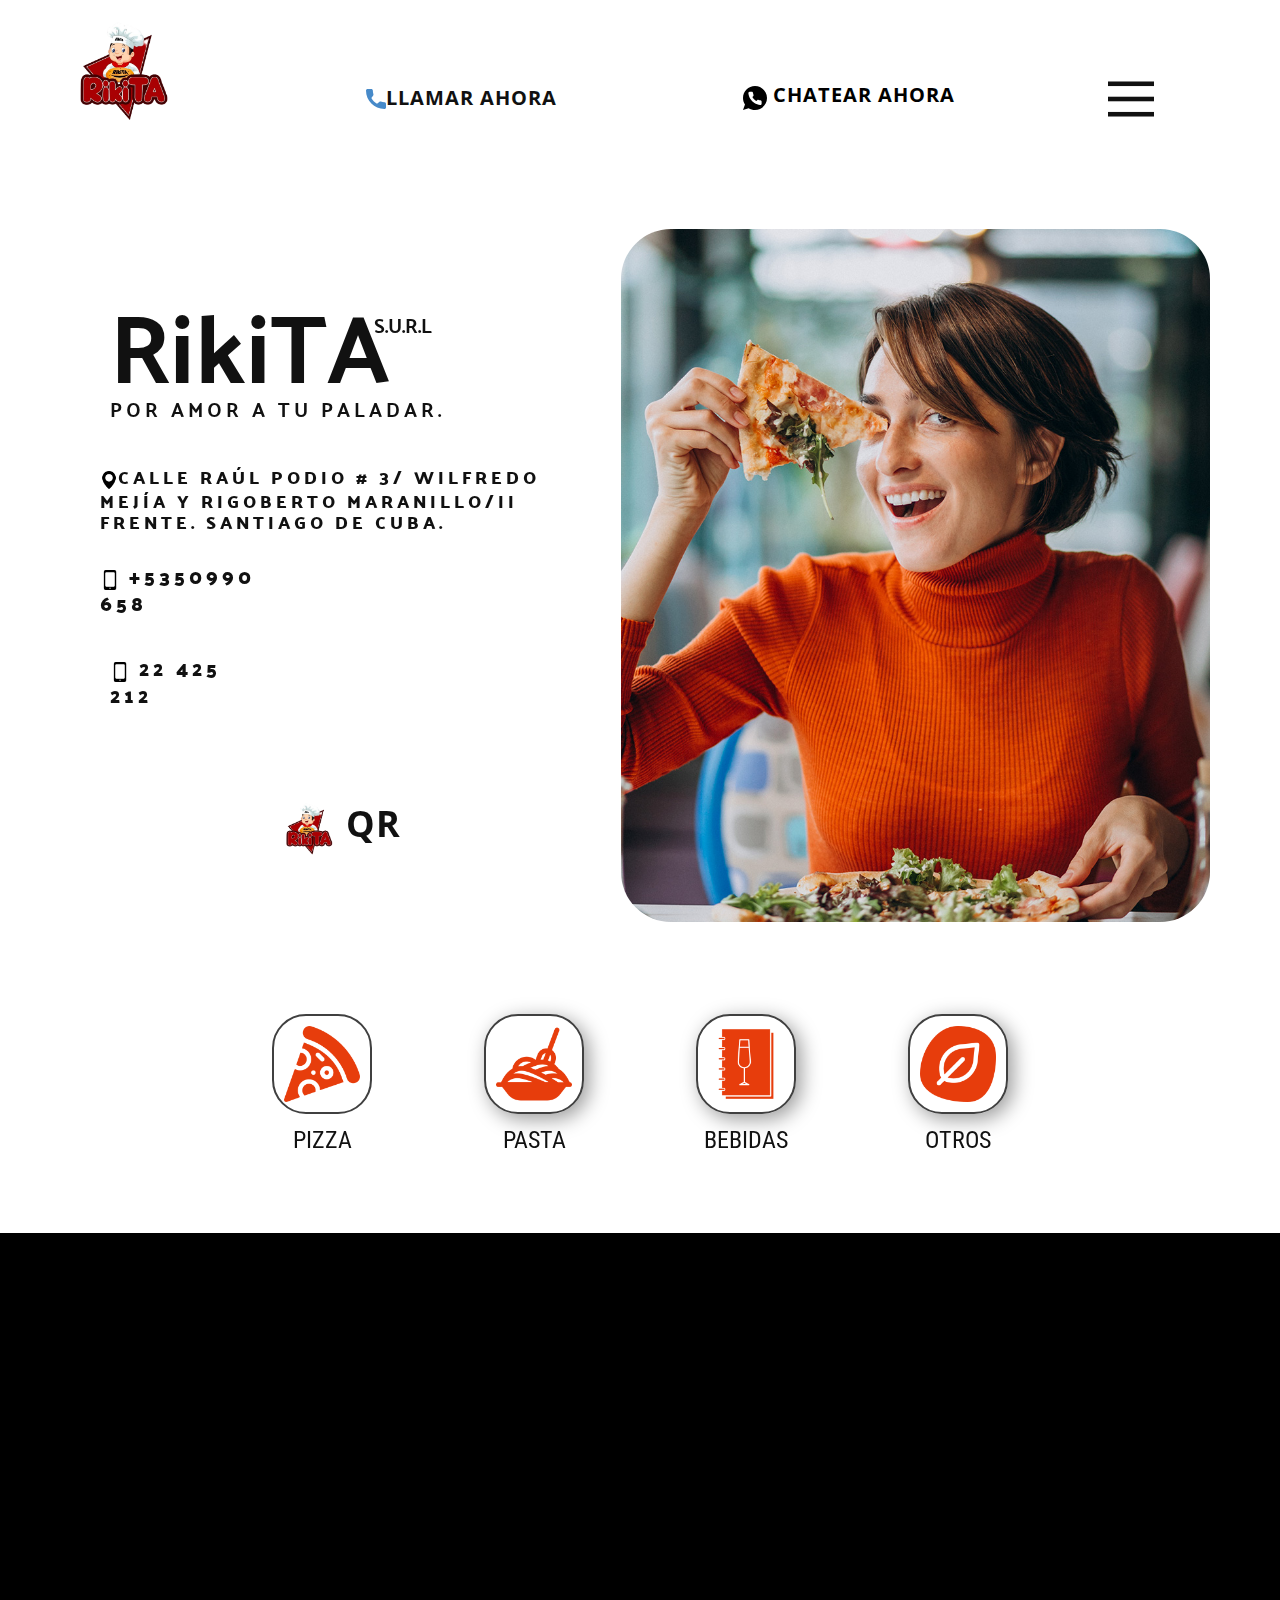
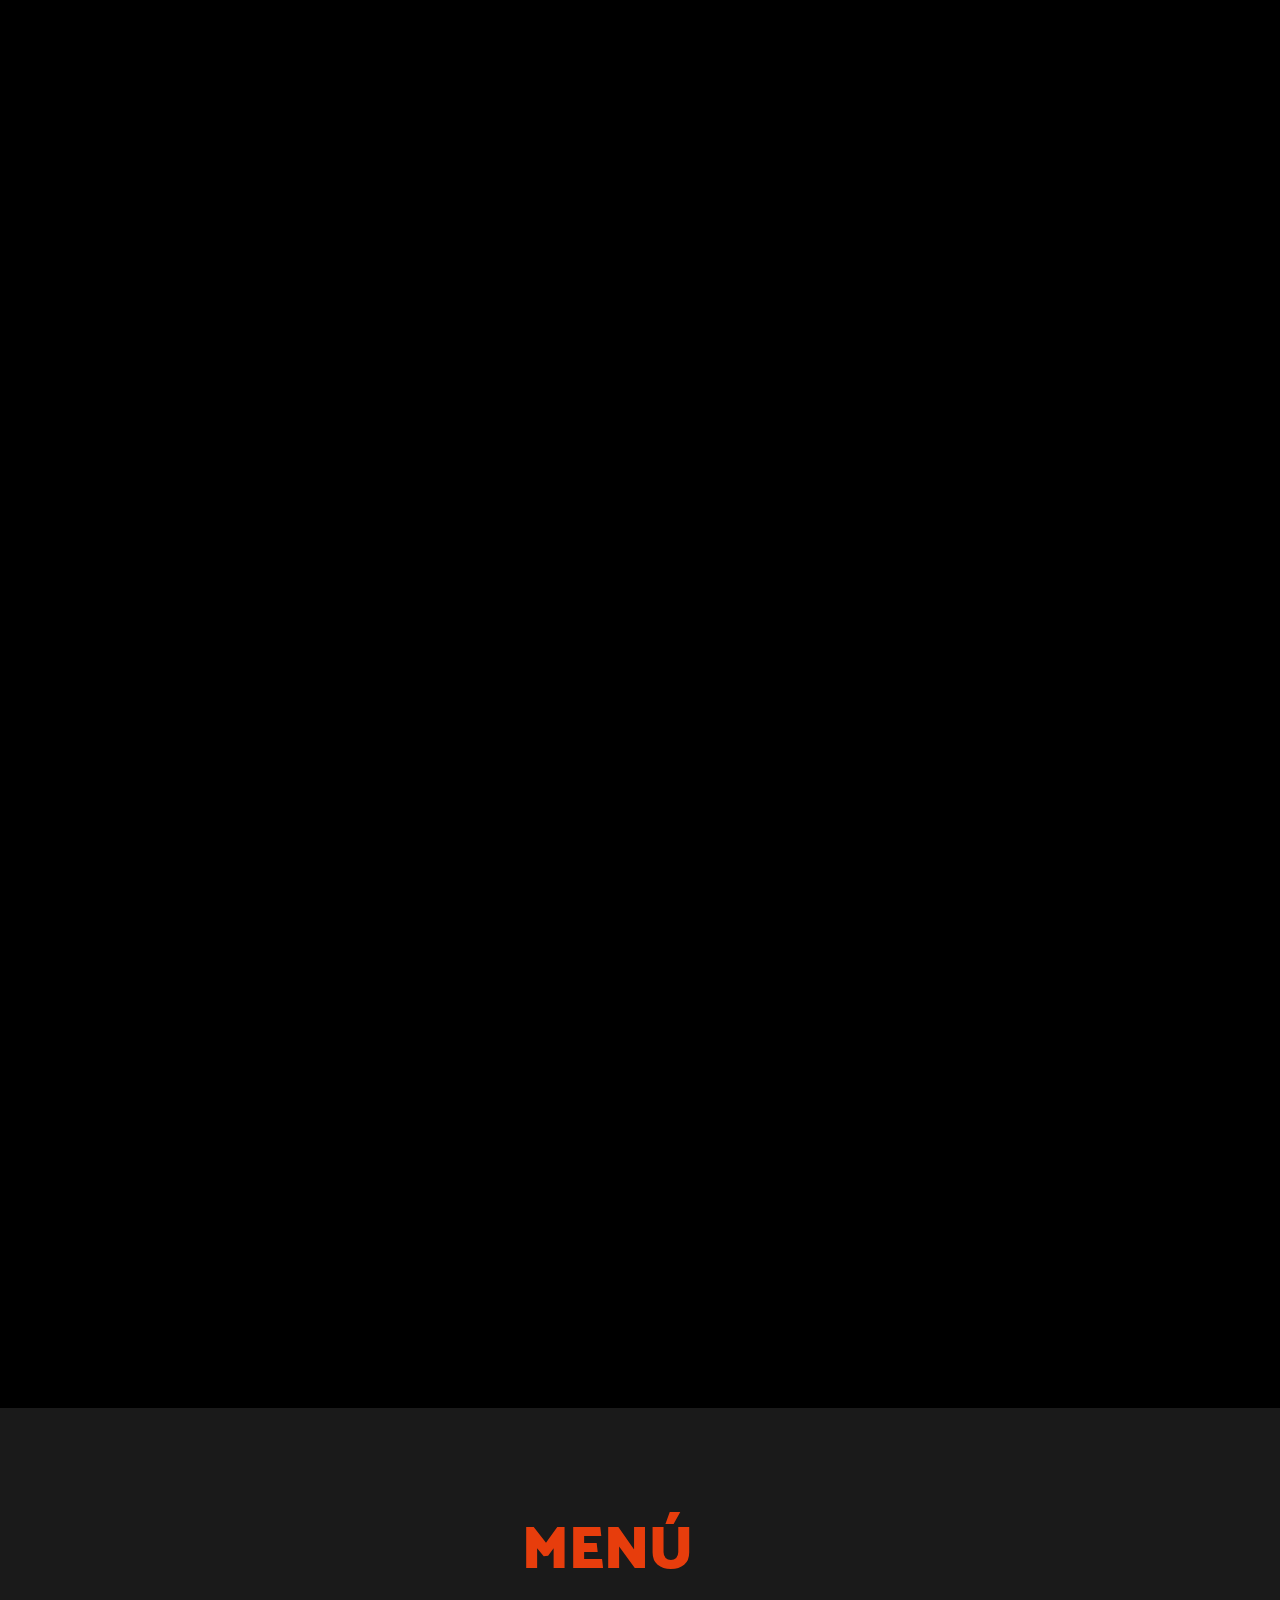
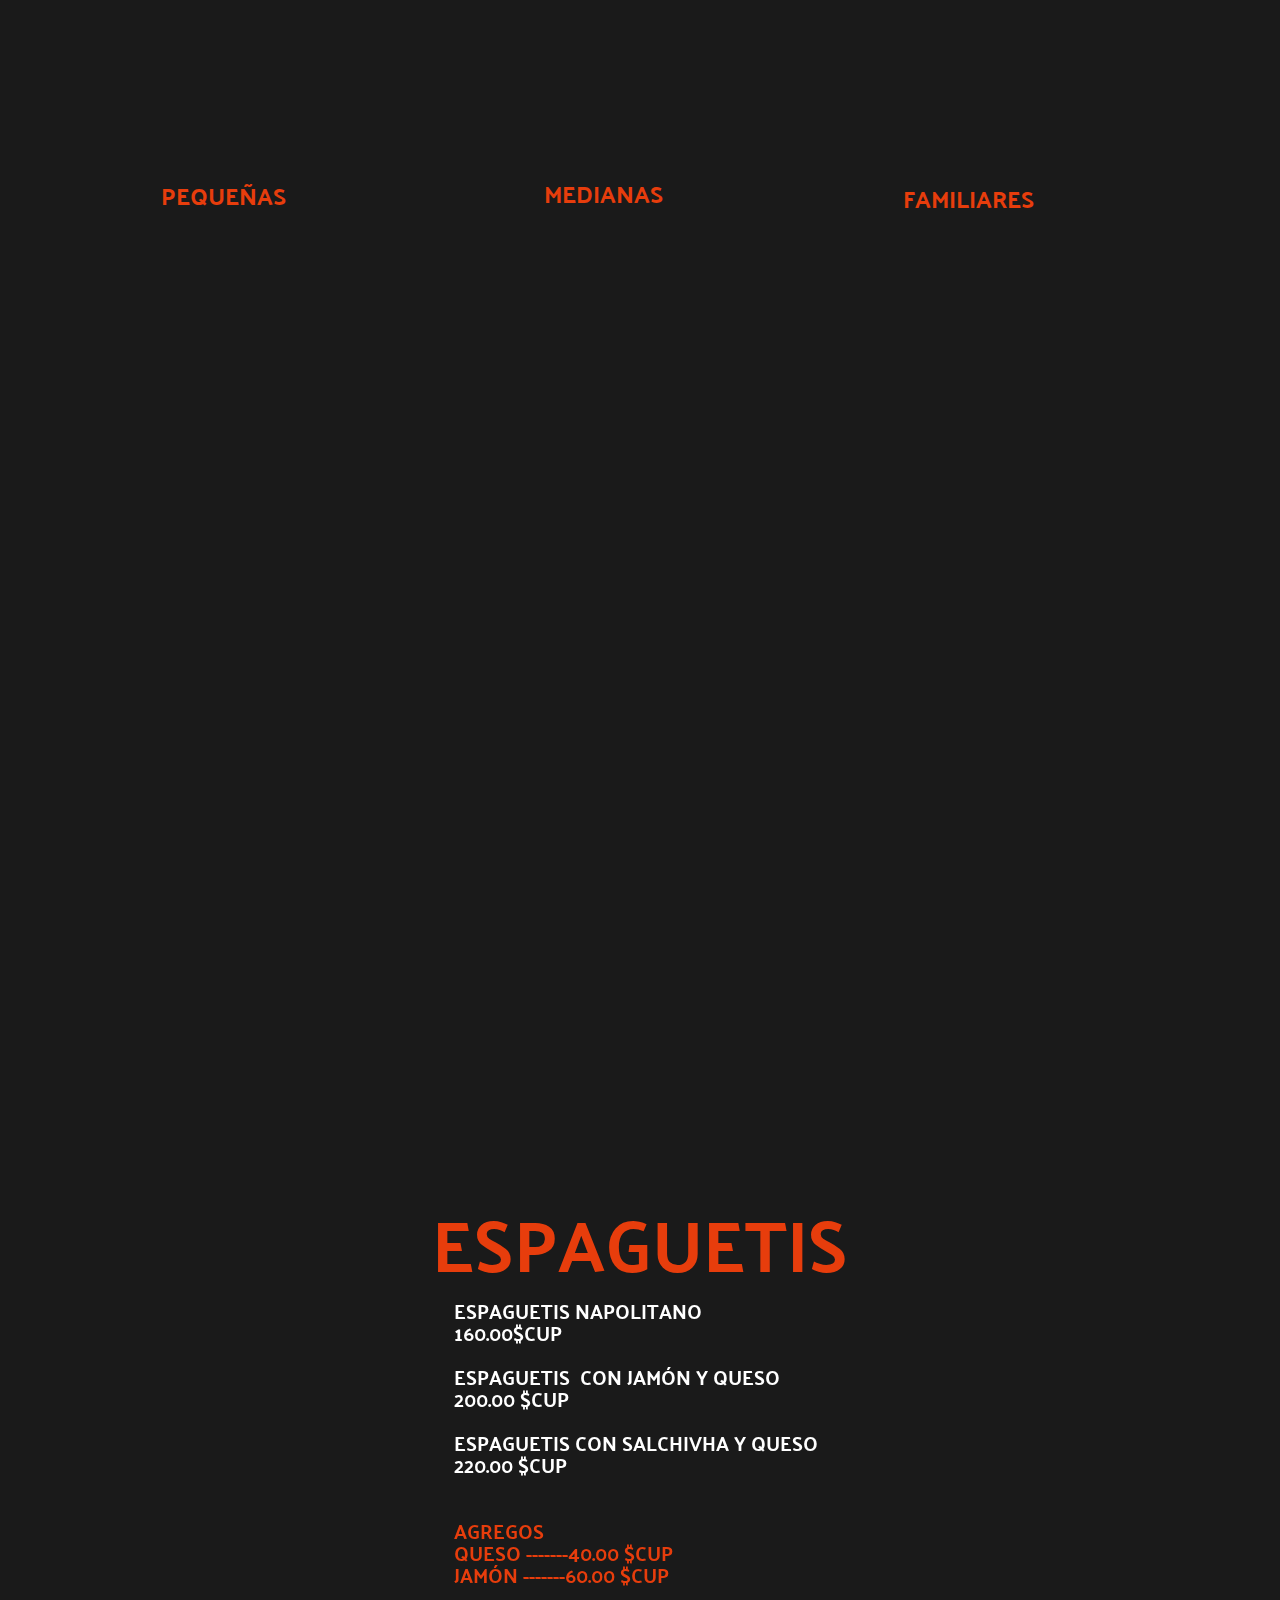
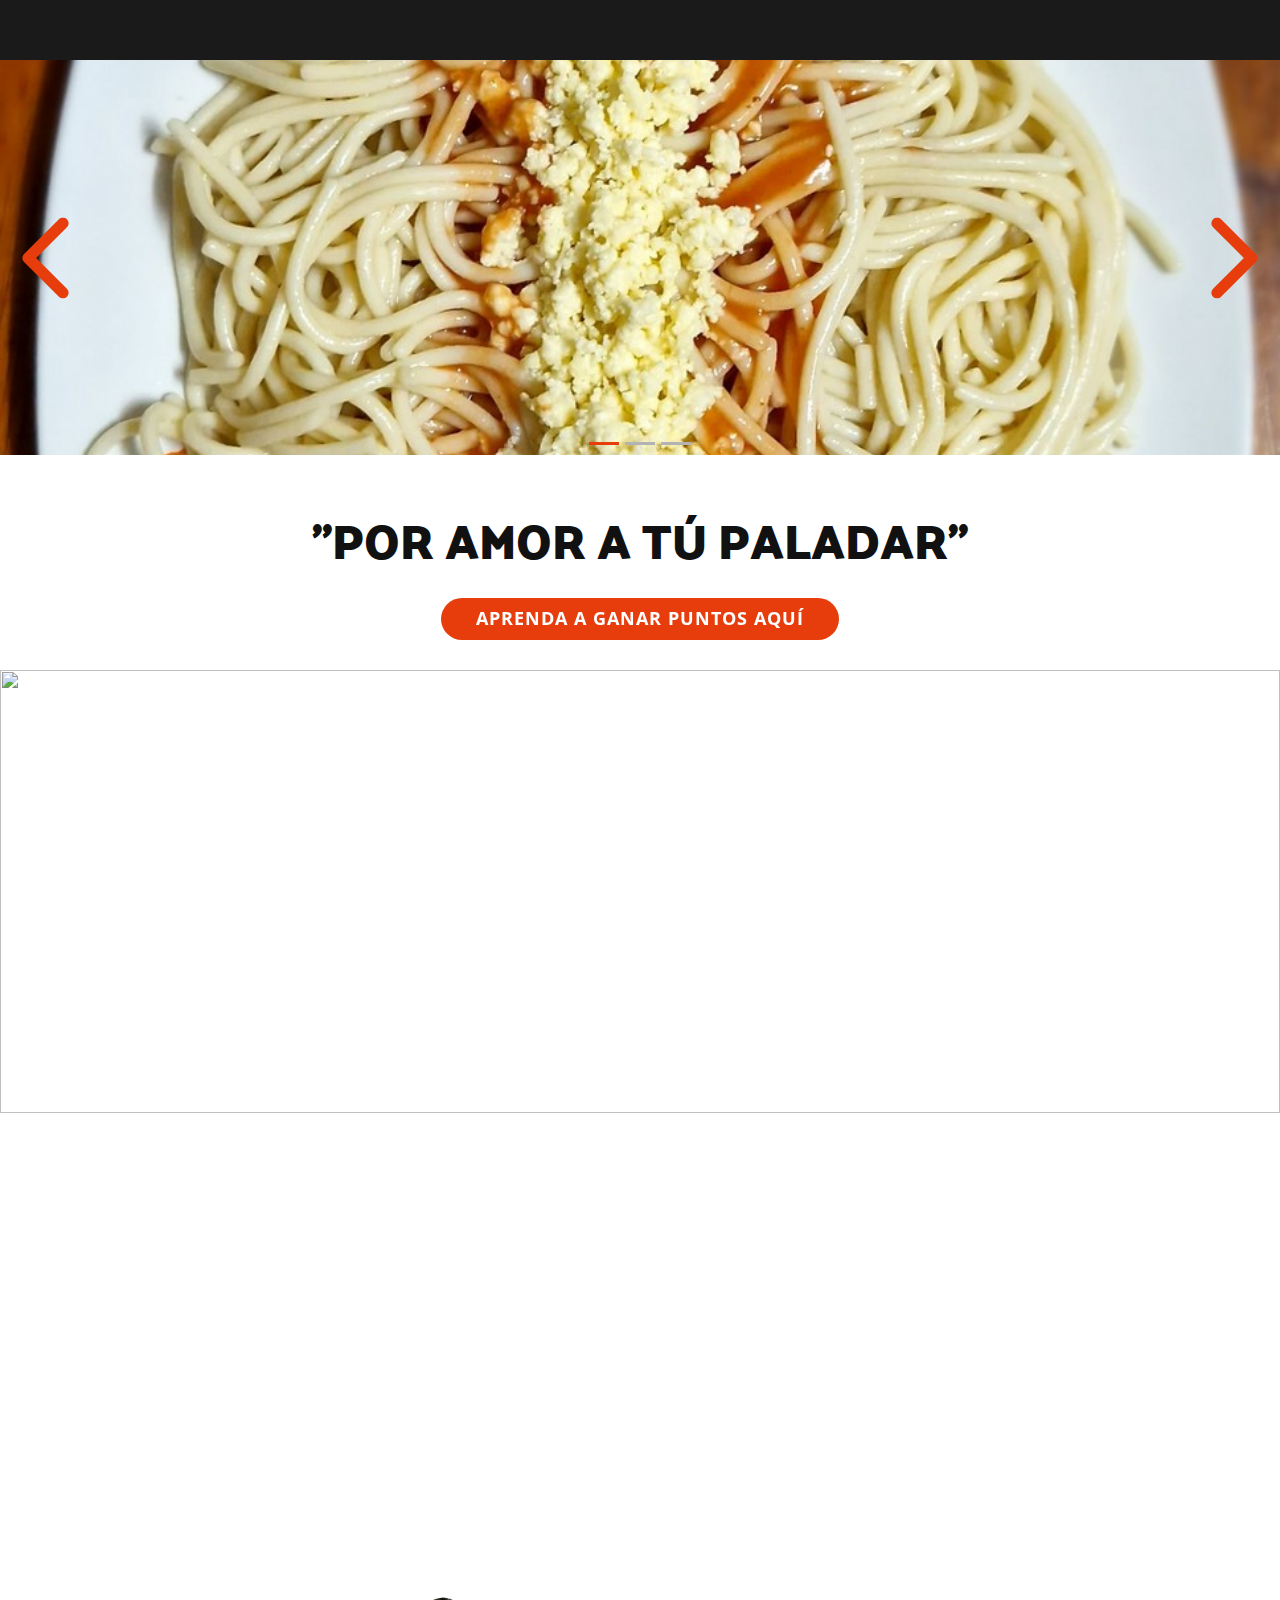
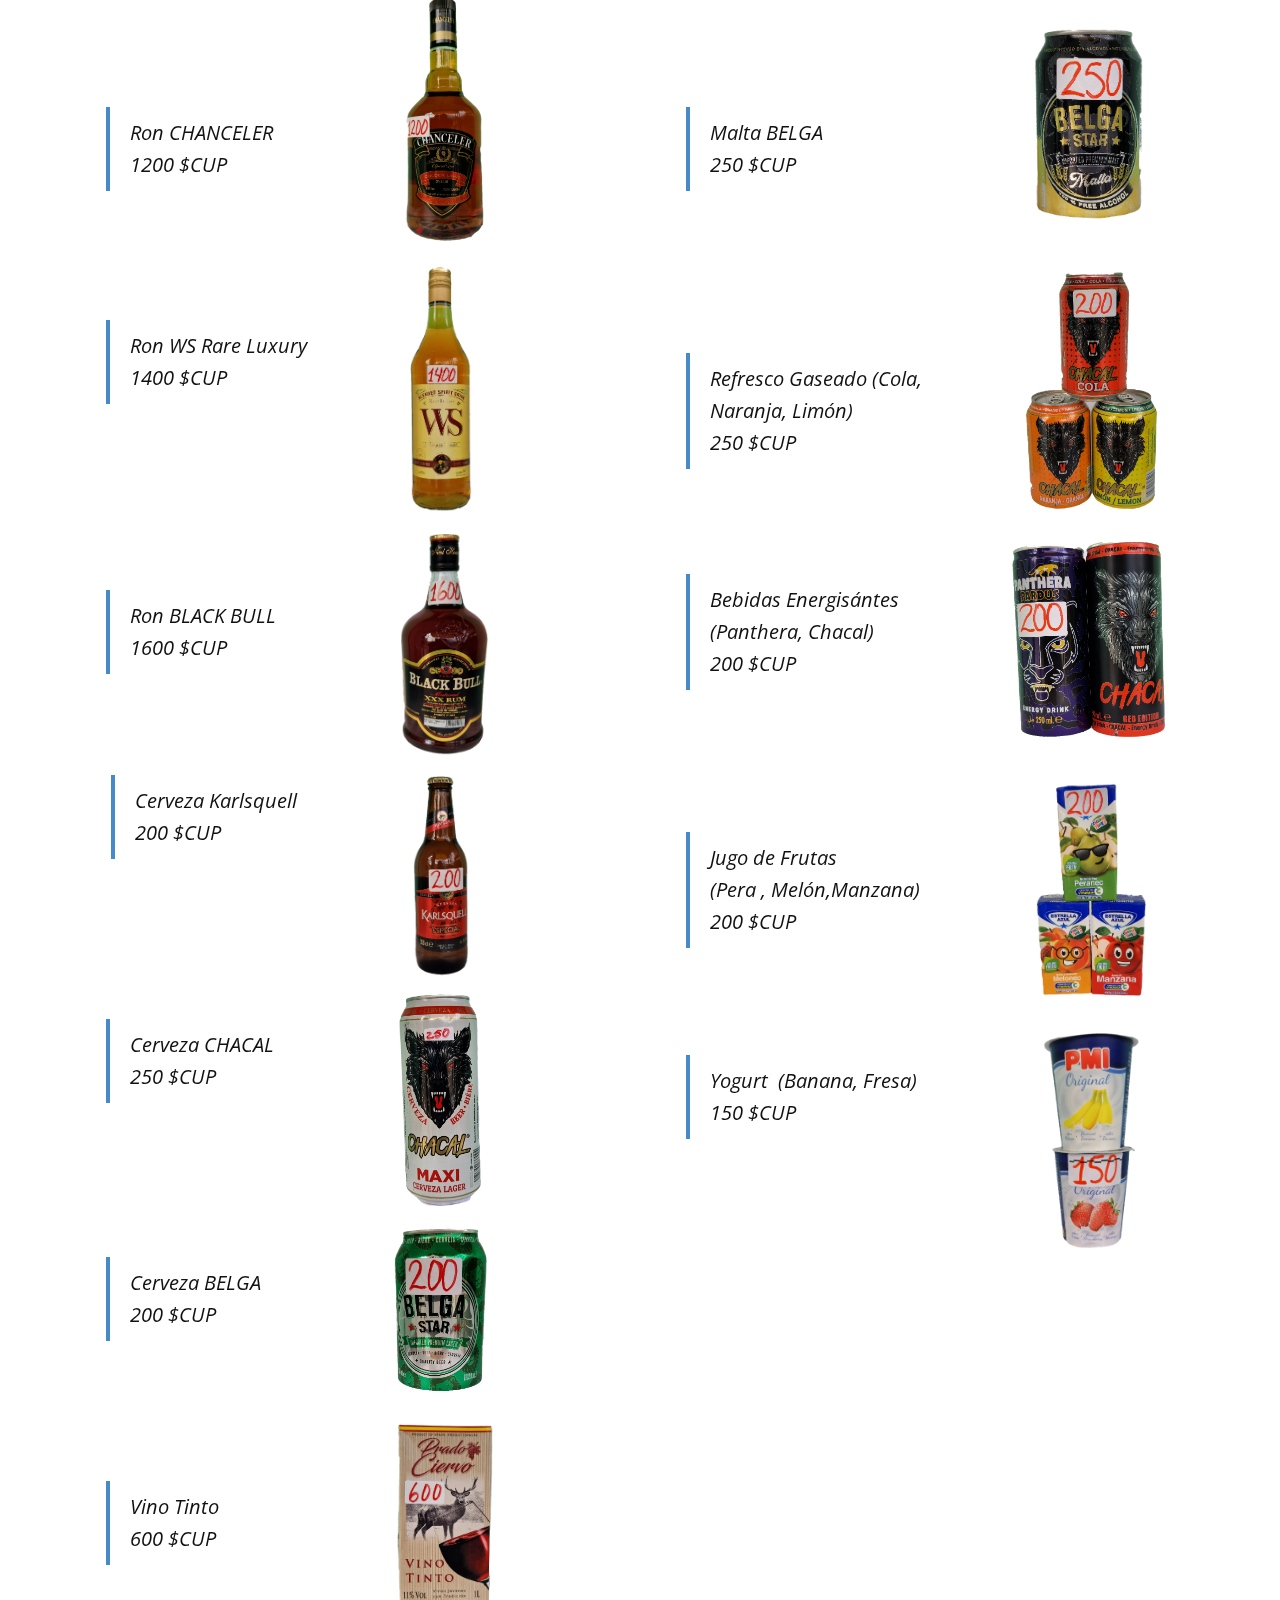
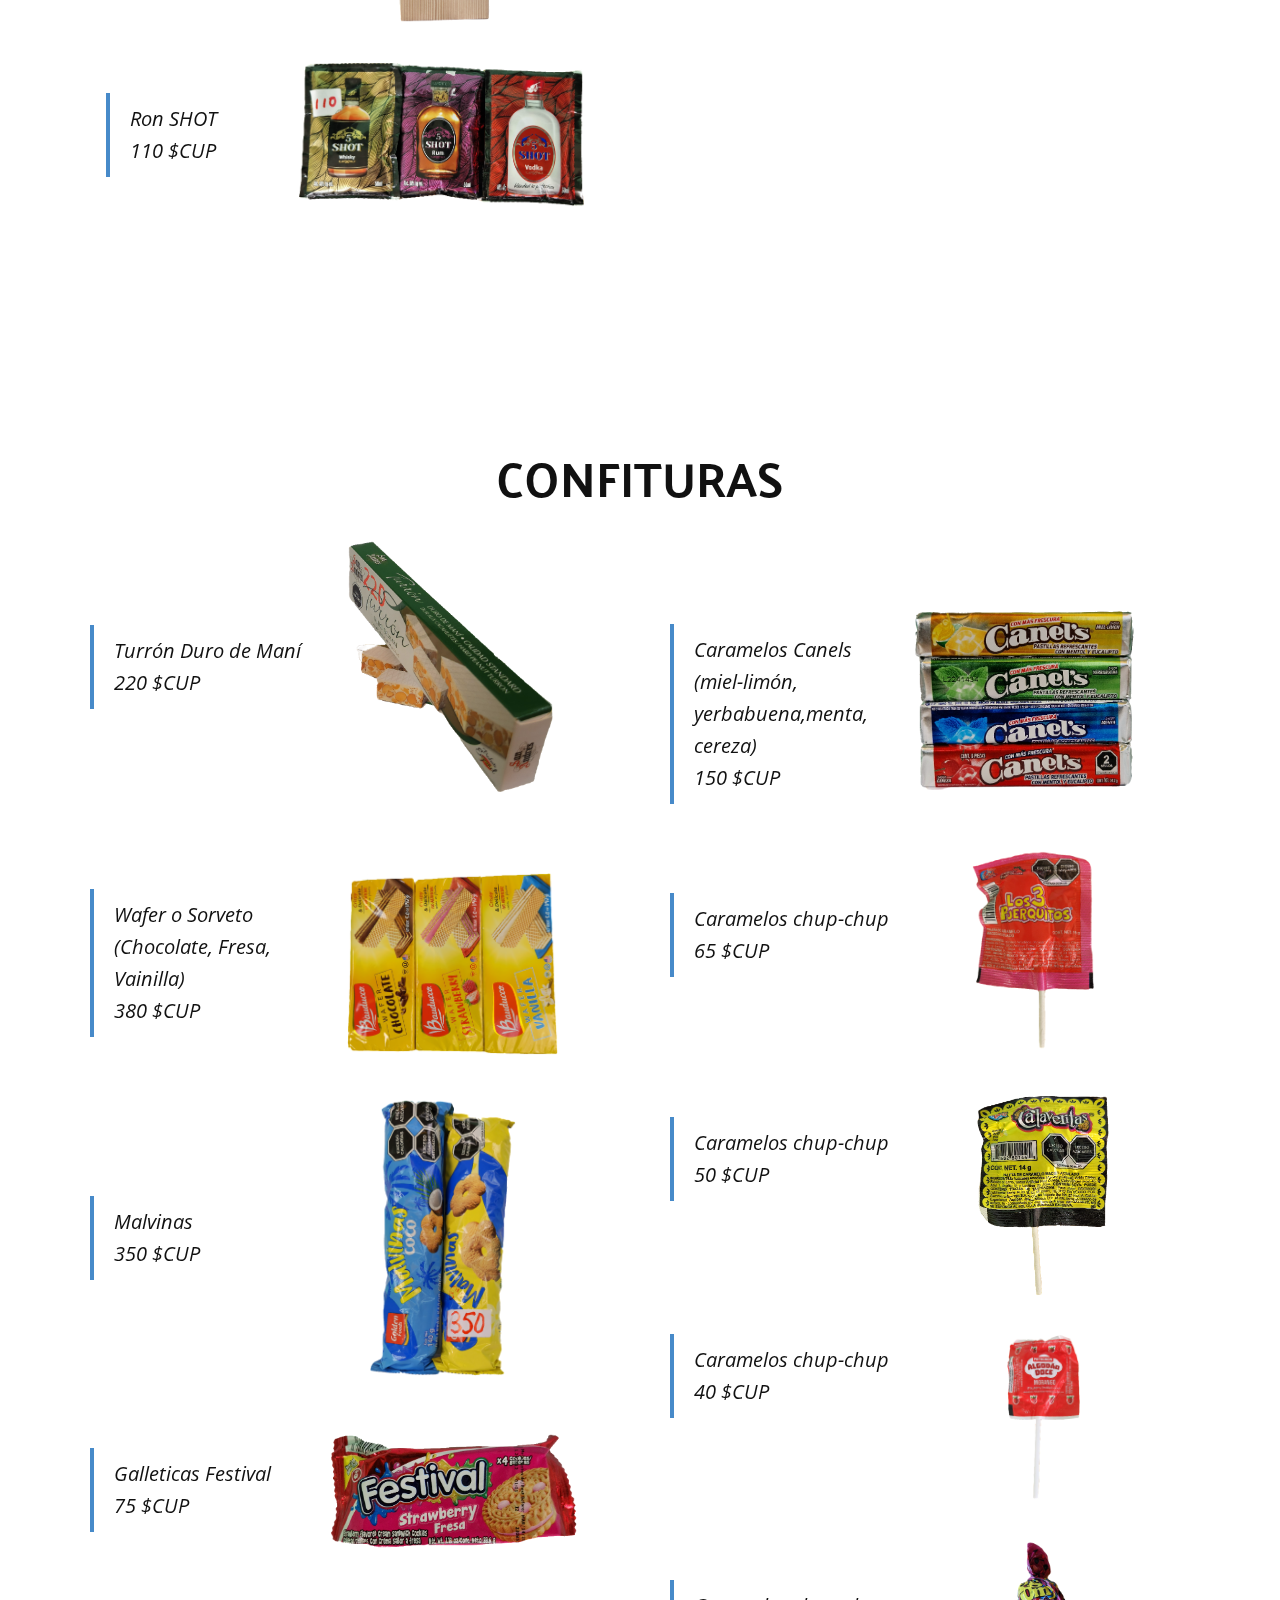
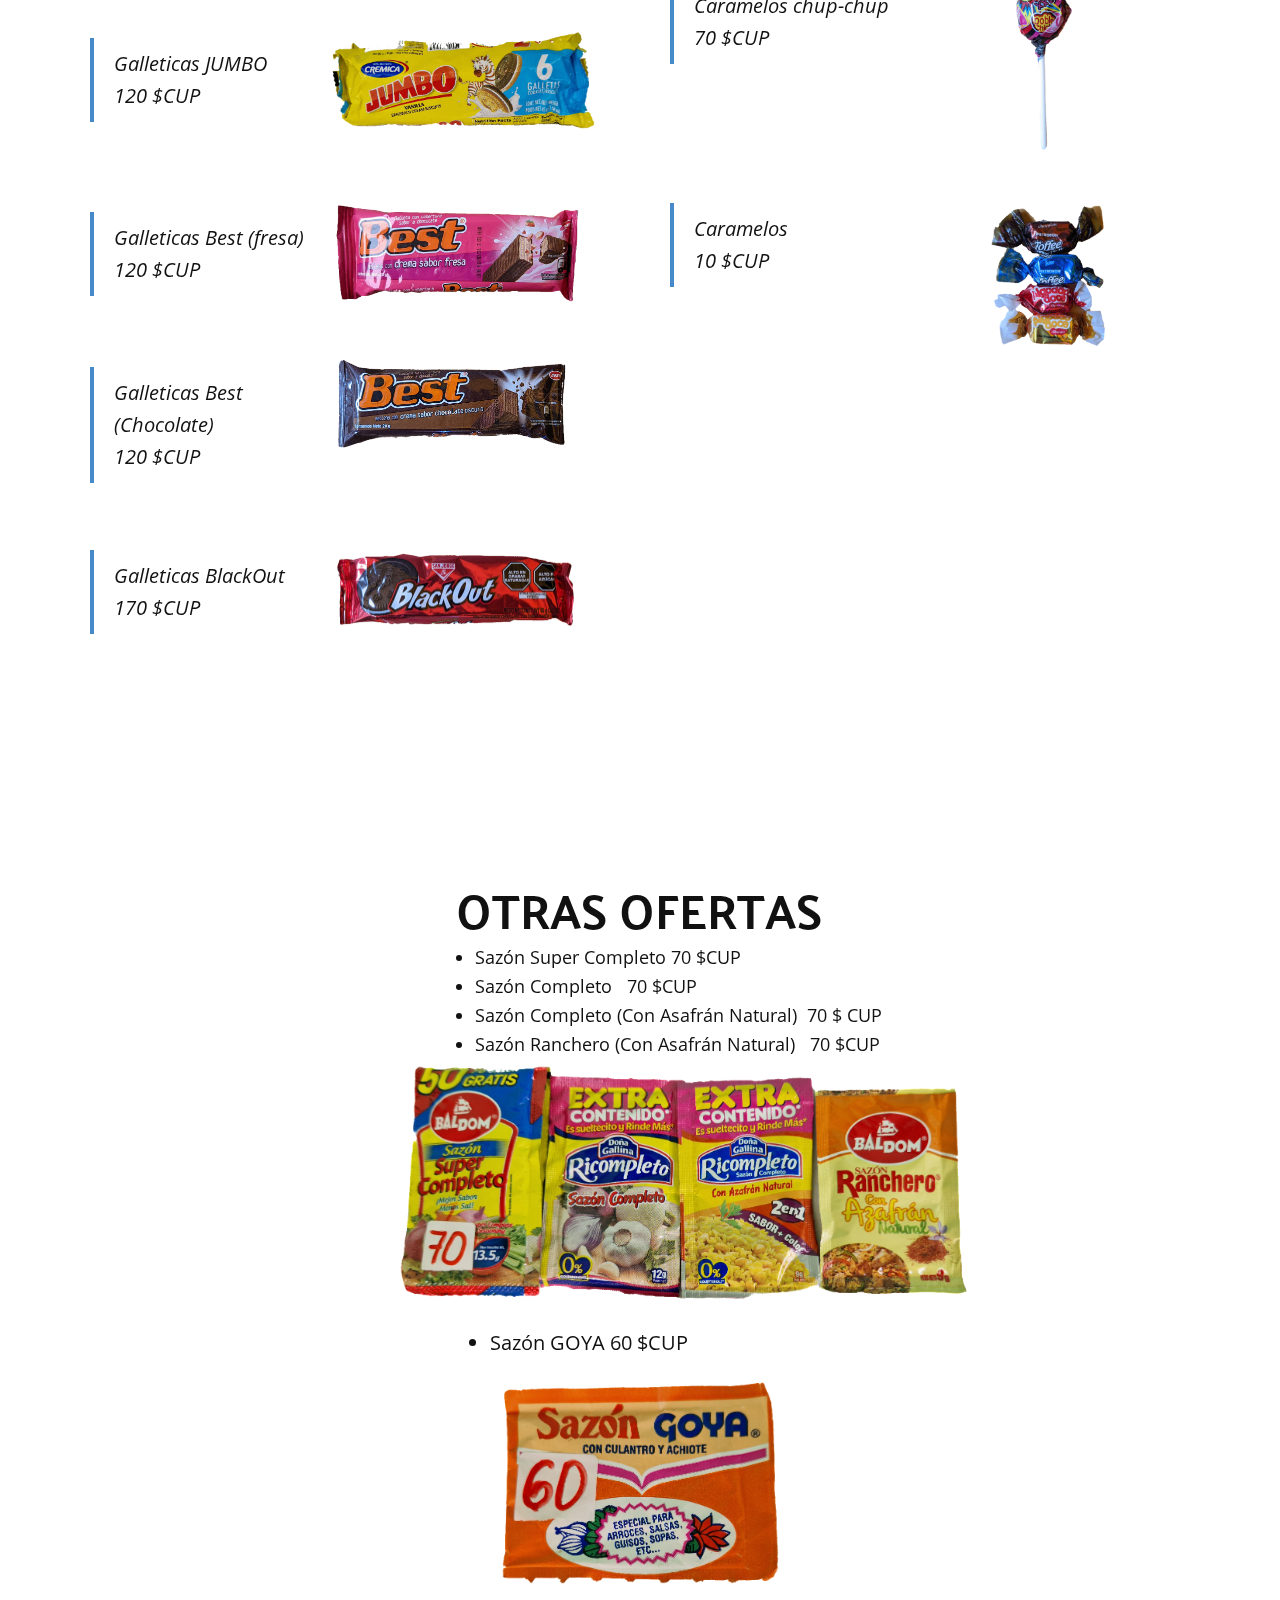
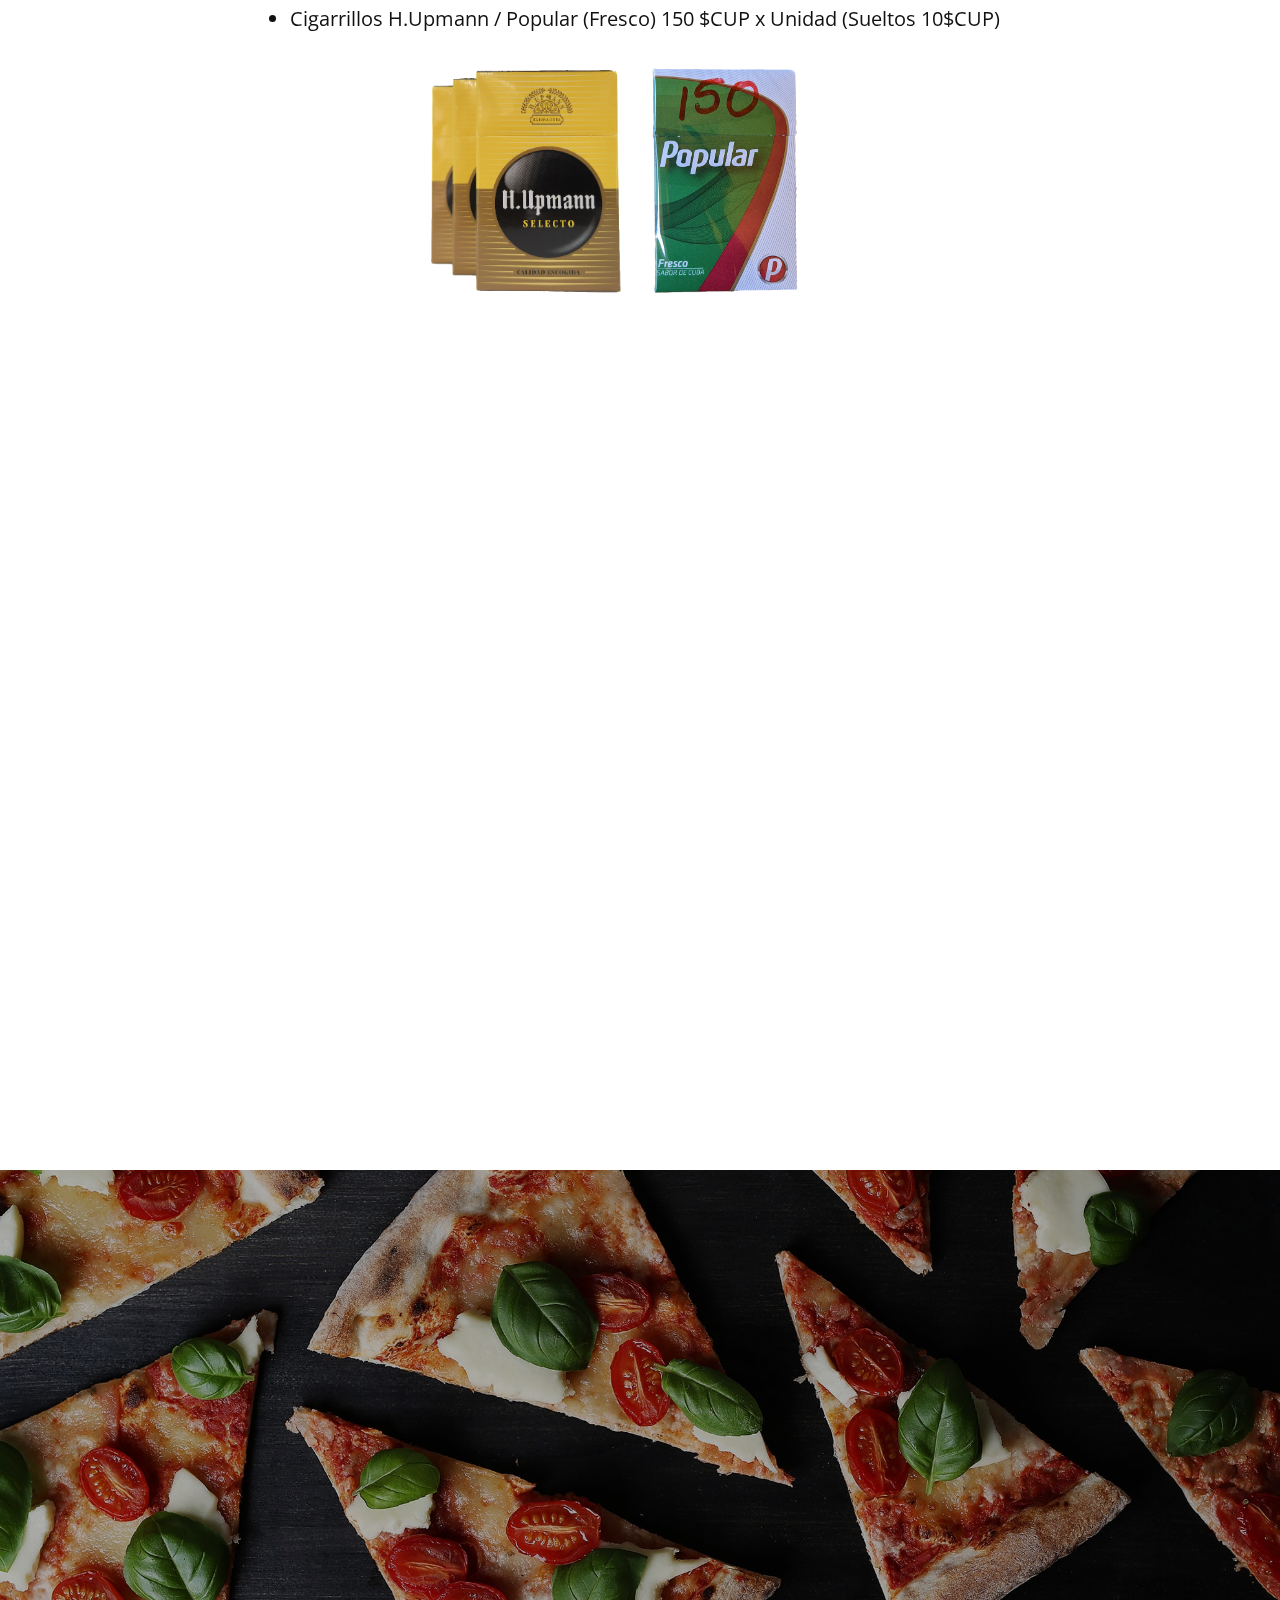
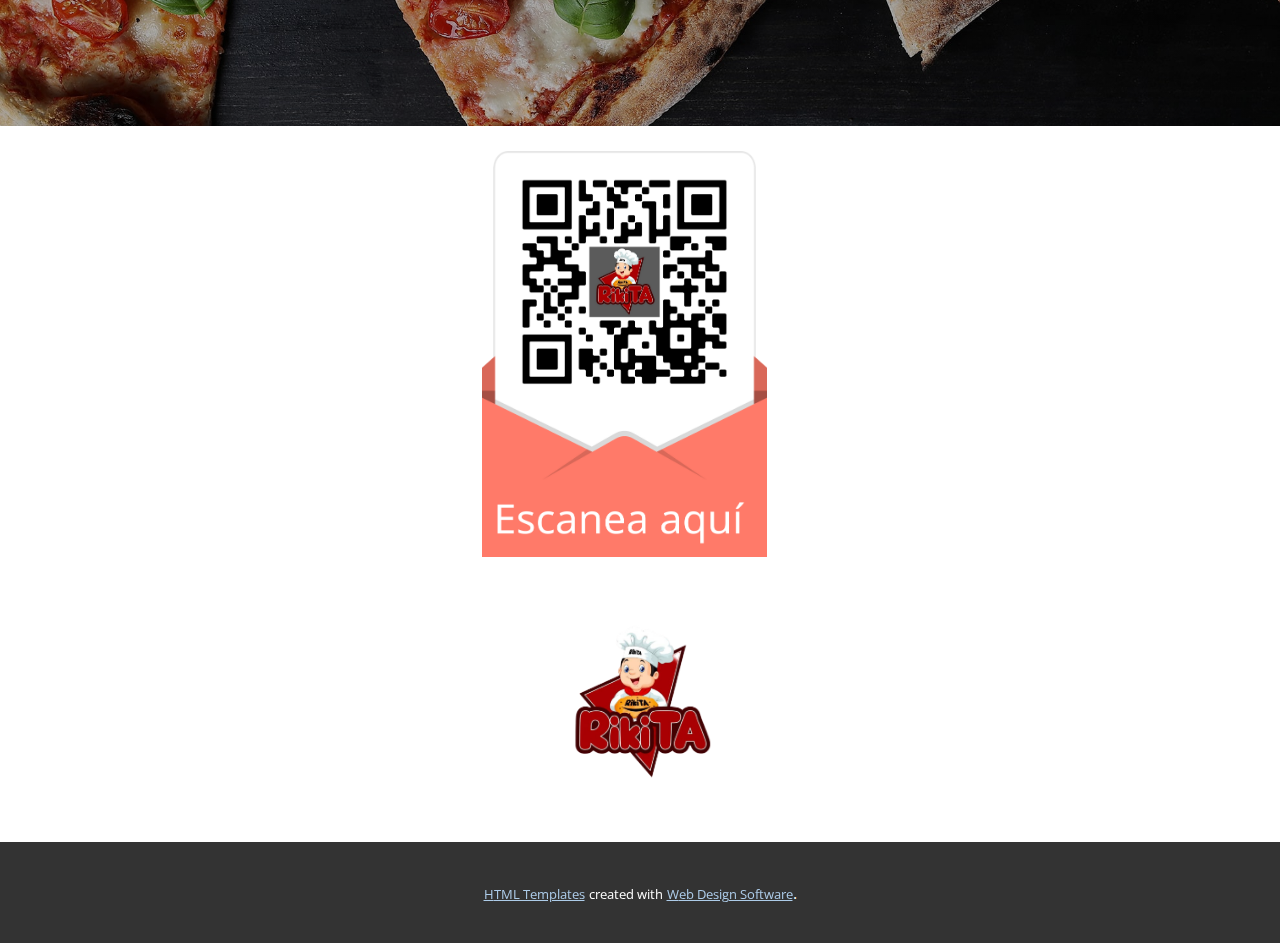
==== commit c5d00960: "Add files via upload" ====
--- a/index.html
+++ b/index.html
@@ -46,7 +46,7 @@
         </a>
         <nav class="u-align-left u-font-size-14 u-menu u-menu-hamburger u-nav-spacing-25 u-offcanvas u-menu-1" data-responsive-from="XL">
           <div class="menu-collapse">
-            <a class="u-button-style u-nav-link" href="#" style="padding: 8px 0px; font-size: calc(1em + 30px);">
+            <a class="u-button-style u-nav-link" href="#" style="padding: 15px 0px; font-size: calc(1em + 30px);">
               <svg class="u-svg-link" preserveAspectRatio="xMidYMin slice" viewBox="0 0 302 302" style=""><use xmlns:xlink="http://www.w3.org/1999/xlink" xlink:href="#svg-7b92"></use></svg>
               <svg xmlns="http://www.w3.org/2000/svg" xmlns:xlink="http://www.w3.org/1999/xlink" version="1.1" id="svg-7b92" x="0px" y="0px" viewBox="0 0 302 302" style="enable-background:new 0 0 302 302;" xml:space="preserve" class="u-svg-content"><g><rect y="36" width="302" height="30"></rect><rect y="236" width="302" height="30"></rect><rect y="136" width="302" height="30"></rect>
 </g><g></g><g></g><g></g><g></g><g></g><g></g><g></g><g></g><g></g><g></g><g></g><g></g><g></g><g></g><g></g></svg>
@@ -54,7 +54,7 @@
           </div>
           <div class="u-custom-menu u-nav-container">
             <ul class="u-nav u-spacing-30 u-unstyled u-nav-1"><li class="u-nav-item"><a class="u-border-2 u-border-active-grey-90 u-border-hover-grey-50 u-border-no-left u-border-no-right u-border-no-top u-button-style u-nav-link u-text-active-grey-90 u-text-grey-90 u-text-hover-grey-90" href="RikiTA.html" style="padding: 10px 0px;">RikiTA</a>
-</li><li class="u-nav-item"><a class="u-border-2 u-border-active-grey-90 u-border-hover-grey-50 u-border-no-left u-border-no-right u-border-no-top u-button-style u-nav-link u-text-active-grey-90 u-text-grey-90 u-text-hover-grey-90" href="Acerca-de.html" style="padding: 10px 0px;">Acerca de</a>
+</li><li class="u-nav-item"><a class="u-border-2 u-border-active-grey-90 u-border-hover-grey-50 u-border-no-left u-border-no-right u-border-no-top u-button-style u-nav-link u-text-active-grey-90 u-text-grey-90 u-text-hover-grey-90" href="Dirección.html" style="padding: 10px 0px;">Dirección</a>
 </li></ul>
           </div>
           <div class="u-custom-menu u-nav-container-collapse">
@@ -62,7 +62,7 @@
               <div class="u-inner-container-layout u-sidenav-overflow">
                 <div class="u-menu-close"></div>
                 <ul class="u-align-center u-nav u-popupmenu-items u-spacing-0 u-unstyled u-nav-2"><li class="u-nav-item"><a class="u-button-style u-nav-link" href="RikiTA.html">RikiTA</a>
-</li><li class="u-nav-item"><a class="u-button-style u-nav-link" href="Acerca-de.html">Acerca de</a>
+</li><li class="u-nav-item"><a class="u-button-style u-nav-link" href="Dirección.html">Dirección</a>
 </li></ul>
               </div>
             </div>
@@ -86,11 +86,11 @@
                   </h1>
                   <h5 class="u-align-left u-text u-text-2">S.U.R.L</h5>
                   <h6 class="u-align-left u-text u-text-3">por amor a tu paladar.</h6>
-                  <h6 class="u-align-left u-text u-text-4"><span class="u-file-icon u-icon"><img src="#" alt=""></span>Calle Raúl podio # 3/ wilfredo mejía y rigoberto maranillo/ii frente. santiago de cuba.
+                  <h6 class="u-align-left u-text u-text-4"><span class="u-file-icon u-icon"><img src="images/3179068.png" alt=""></span>Calle Raúl podio # 3/ wilfredo mejía y rigoberto maranillo/ii frente. santiago de cuba.
                   </h6>
-                  <h6 class="u-align-left u-text u-text-5"><span class="u-file-icon u-icon"><img src="#" alt=""></span>&nbsp;+5350990658
+                  <h6 class="u-align-left u-text u-text-5"><span class="u-file-icon u-icon"><img src="images/864731.png" alt=""></span>&nbsp;+5350990658
                   </h6>
-                  <h6 class="u-align-left u-text u-text-6"><span class="u-file-icon u-icon"><img src="#" alt=""></span>&nbsp;22 425 212&nbsp;
+                  <h6 class="u-align-left u-text u-text-6"><span class="u-file-icon u-icon"><img src="images/864731.png" alt=""></span>&nbsp;22 425 212&nbsp;
                   </h6>
                   <a href="RikiTA.html#sec-aa94" class="u-border-0 u-border-hover-palette-2-base u-btn u-button-style u-hover-feature u-none u-btn-1" data-animation-name="bounceIn" data-animation-duration="1000" data-animation-direction=""><span class="u-file-icon u-icon u-icon-4"><img src="images/IMG-20230915-WA0006-PhotoRoom.png-PhotoRoom.png" alt=""></span> QR&nbsp;
                   </a>
@@ -313,11 +313,11 @@
           </div>
         </div>
       </div>
-      <div data-interval="5000" data-u-ride="carousel" class="u-carousel u-expanded-width u-slider u-slider-1" id="carousel-b3b2">
+      <div data-interval="5000" data-u-ride="carousel" class="u-carousel u-expanded-width u-slider u-slider-1" id="carousel-7eb2">
         <ol class="u-absolute-hcenter u-carousel-indicators u-carousel-indicators-1">
-          <li data-u-target="#carousel-b3b2" class="u-active u-active-palette-2-base u-grey-30 u-shape-rectangle" data-u-slide-to="0" style="width: 30px; height: 3px;"></li>
-          <li data-u-target="#carousel-b3b2" class="u-active-palette-2-base u-grey-30 u-shape-rectangle" data-u-slide-to="1" style="width: 30px; height: 3px;"></li>
-          <li data-u-target="#carousel-b3b2" class="u-active-grey-10 u-grey-30" data-u-slide-to="2"></li>
+          <li data-u-target="#carousel-7eb2" class="u-active u-active-palette-2-base u-grey-30 u-shape-rectangle" data-u-slide-to="0" style="width: 30px; height: 3px;"></li>
+          <li data-u-target="#carousel-7eb2" class="u-active-palette-2-base u-grey-30 u-shape-rectangle" data-u-slide-to="1" style="width: 30px; height: 3px;"></li>
+          <li data-u-target="#carousel-7eb2" class="u-active-grey-10 u-grey-30" data-u-slide-to="2"></li>
         </ol>
         <div class="u-carousel-inner" role="listbox">
           <div class="u-active u-carousel-item u-container-align-center u-container-style u-image u-slide u-image-1" data-image-width="1992" data-image-height="3951">
@@ -330,7 +330,7 @@
             <div class="u-container-layout u-container-layout-4"></div>
           </div>
         </div>
-        <a class="u-absolute-vcenter u-carousel-control u-carousel-control-prev u-spacing-5 u-text-hover-palette-4-base u-text-palette-2-base u-carousel-control-1" href="#carousel-b3b2" role="button" data-u-slide="prev">
+        <a class="u-absolute-vcenter u-carousel-control u-carousel-control-prev u-spacing-5 u-text-hover-palette-4-base u-text-palette-2-base u-carousel-control-1" href="#carousel-7eb2" role="button" data-u-slide="prev">
           <span aria-hidden="true">
             <svg viewBox="0 0 451.847 451.847"><path d="M97.141,225.92c0-8.095,3.091-16.192,9.259-22.366L300.689,9.27c12.359-12.359,32.397-12.359,44.751,0
 c12.354,12.354,12.354,32.388,0,44.748L173.525,225.92l171.903,171.909c12.354,12.354,12.354,32.391,0,44.744
@@ -342,7 +342,7 @@
 c-12.354,12.365-32.386,12.365-44.745,0l-194.29-194.281C100.226,242.115,97.141,234.018,97.141,225.92z"></path></svg>
           </span>
         </a>
-        <a class="u-absolute-vcenter u-carousel-control u-carousel-control-next u-spacing-5 u-text-hover-palette-4-base u-text-palette-2-base u-carousel-control-2" href="#carousel-b3b2" role="button" data-u-slide="next">
+        <a class="u-absolute-vcenter u-carousel-control u-carousel-control-next u-spacing-5 u-text-hover-palette-4-base u-text-palette-2-base u-carousel-control-2" href="#carousel-7eb2" role="button" data-u-slide="next">
           <span aria-hidden="true">
             <svg viewBox="0 0 451.846 451.847"><path d="M345.441,248.292L151.154,442.573c-12.359,12.365-32.397,12.365-44.75,0c-12.354-12.354-12.354-32.391,0-44.744
 L278.318,225.92L106.409,54.017c-12.354-12.359-12.354-32.394,0-44.748c12.354-12.359,32.391-12.359,44.75,0l194.287,194.284
@@ -357,13 +357,13 @@
       </div>
     </section>
     <section class="u-align-center u-clearfix u-white u-section-6" id="sec-823e">
-      <div class="u-clearfix u-sheet u-sheet-1">
+      <div class="u-clearfix u-sheet u-valign-middle-xs u-sheet-1">
         <h1 class="u-text u-text-default u-text-1">"POR AMOR A TÚ PALADAR"</h1>
         <a href="RikiTA.html#sec-b38c" class="u-border-2 u-border-active-palette-2-base u-border-hover-white u-border-palette-2-base u-btn u-btn-round u-button-style u-hover-white u-palette-2-base u-radius u-btn-1" data-animation-name="rubberBand" data-animation-duration="1000" data-animation-direction="">APRENDA A GANAR PUNTOS AQUÍ</a>
       </div>
     </section>
-    <section class="u-align-center u-clearfix u-valign-top-xs u-section-7" id="carousel_e7dc">
-      <img class="u-expanded-width u-image u-image-default u-image-1" src="images/_e9d05f60-d247-455a-ac1d-9c5417f21982.png" alt="" data-image-width="1023" data-image-height="850">
+    <section class="u-align-center u-clearfix u-section-7" id="carousel_e7dc">
+      <img class="u-expanded-width u-image u-image-default u-image-1" src="images/depositphotos_326555008-stock-illustration-watercolor-illustration-with-lettering-poster.jpg" alt="" data-image-width="600" data-image-height="600">
       <div class="u-align-left u-container-style u-gradient u-group u-shape-rectangle u-similar-fill u-group-1" data-animation-name="customAnimationIn" data-animation-duration="1250" data-animation-delay="500">
         <div class="u-container-layout u-padding-12 u-container-layout-1">
           <h2 class="u-align-center u-text u-text-1">BEBIDAS</h2><span class="u-file-icon u-icon u-icon-1"><img src="images/IMG-20230915-WA0006-PhotoRoom.png-PhotoRoom.png" alt=""></span>
@@ -374,52 +374,52 @@
         <div class="u-layout">
           <div class="u-layout-row">
             <div class="u-container-style u-layout-cell u-size-30 u-layout-cell-1">
-              <div class="u-container-layout u-valign-top-xs u-container-layout-2">
-                <h2 class="u-align-left u-text u-text-default-lg u-text-default-xl u-text-3" data-animation-name="customAnimationIn" data-animation-duration="1500" data-animation-delay="0">bebidas<br>alcohólicas 
+              <div class="u-container-layout u-container-layout-2">
+                <h2 class="u-align-center-lg u-align-center-md u-align-center-sm u-align-center-xs u-align-left-xl u-text u-text-default-lg u-text-default-xl u-text-3" data-animation-name="customAnimationIn" data-animation-duration="1500" data-animation-delay="0">bebidas<br>alcohólicas 
                 </h2>
                 <img class="u-image u-image-contain u-image-default u-image-2" src="images/Clipped_image_20231211_140907.png" alt="" data-image-width="475" data-image-height="1473">
-                <blockquote class="u-align-left u-text u-text-default u-text-4">Ron CHANCELER&nbsp;<br>1200 $CUP
+                <blockquote class="u-align-center-lg u-align-center-md u-align-center-sm u-align-center-xs u-align-left-xl u-text u-text-default u-text-4">Ron CHANCELER&nbsp;<br>1200 $CUP
                 </blockquote>
                 <img class="u-image u-image-contain u-image-default u-image-3" src="images/Clipped_image_20231211_143127.png" alt="" data-image-width="283" data-image-height="1123">
-                <blockquote class="u-align-left u-text u-text-default-lg u-text-default-md u-text-default-sm u-text-default-xl u-text-5">Ron WS Rare Luxury<br>1400 $CUP
+                <blockquote class="u-align-center-lg u-align-center-md u-align-left-sm u-align-left-xl u-align-left-xs u-text u-text-default-lg u-text-default-md u-text-default-sm u-text-default-xl u-text-5">Ron WS Rare Luxury<br>1400 $CUP
                 </blockquote>
                 <img class="u-image u-image-contain u-image-default u-image-4" src="images/Clipped_image_20231211_141229.png" alt="" data-image-width="394" data-image-height="995">
-                <blockquote class="u-align-left u-text u-text-default-lg u-text-default-md u-text-default-sm u-text-default-xl u-text-6">Ron BLACK BULL<br>1600 $CUP
+                <blockquote class="u-align-center-lg u-align-center-md u-align-center-sm u-align-center-xs u-align-left-xl u-text u-text-default-lg u-text-default-md u-text-default-sm u-text-default-xl u-text-6">Ron BLACK BULL<br>1600 $CUP
                 </blockquote>
                 <img class="u-image u-image-contain u-image-default u-image-5" src="images/Clipped_image_20231211_141434.png" alt="" data-image-width="254" data-image-height="910">
-                <blockquote class="u-align-left u-text u-text-default-lg u-text-default-md u-text-default-sm u-text-default-xl u-text-7">Cerveza Karlsquell<br>200 $CUP
-                </blockquote>
-                <img class="u-image u-image-contain u-image-default u-image-6" src="images/Clipped_image_20231211_141400.png" alt="" data-image-width="326" data-image-height="828">
-                <blockquote class="u-align-left u-text u-text-default-lg u-text-default-md u-text-default-sm u-text-default-xl u-text-8">Cerveza CHACAL<br>250 $CUP
+                <blockquote class="u-align-center-lg u-align-center-md u-align-center-sm u-align-center-xs u-align-left-xl u-text u-text-default-lg u-text-default-md u-text-default-sm u-text-default-xl u-text-7">Cerveza Karlsquell<br>200 $CUP
+                </blockquote>
+                <img class="u-align-center-sm u-align-center-xs u-image u-image-contain u-image-default u-image-6" src="images/Clipped_image_20231211_141400.png" alt="" data-image-width="326" data-image-height="828">
+                <blockquote class="u-align-center-lg u-align-center-md u-align-center-sm u-align-center-xs u-align-left-xl u-text u-text-default-lg u-text-default-md u-text-default-sm u-text-default-xl u-text-8">Cerveza CHACAL<br>250 $CUP
                 </blockquote>
                 <img class="u-image u-image-contain u-image-default u-image-7" src="images/Clipped_image_20231211_141606.png" alt="" data-image-width="372" data-image-height="661">
-                <blockquote class="u-align-left u-text u-text-default-lg u-text-default-md u-text-default-sm u-text-default-xl u-text-9">Cerveza BELGA&nbsp;<br>200 $CUP
+                <blockquote class="u-align-center-lg u-align-center-md u-align-center-sm u-align-center-xs u-align-left-xl u-text u-text-default-lg u-text-default-md u-text-default-sm u-text-default-xl u-text-9">Cerveza BELGA&nbsp;<br>200 $CUP
                 </blockquote>
                 <img class="u-image u-image-contain u-image-default u-image-8" src="images/Clipped_image_20231211_141320.png" alt="" data-image-width="484" data-image-height="1002">
+                <blockquote class="u-align-center-lg u-align-center-md u-align-center-sm u-align-center-xs u-align-left-xl u-text u-text-default-lg u-text-default-md u-text-default-sm u-text-default-xl u-text-10">Vino Tinto<br>600 $CUP
+                </blockquote>
                 <img class="u-image u-image-contain u-image-default u-image-9" src="images/Clipped_image_20231211_1442201.png" alt="" data-image-width="1258" data-image-height="636">
-                <blockquote class="u-align-left u-text u-text-default-lg u-text-default-md u-text-default-sm u-text-default-xl u-text-10">Vino Tinto<br>600 $CUP
-                </blockquote>
-                <blockquote class="u-align-left u-text u-text-default-lg u-text-default-md u-text-default-sm u-text-default-xl u-text-11">Ron SHOT<br>110 $CUP
+                <blockquote class="u-align-center-lg u-align-center-md u-align-center-sm u-align-center-xs u-align-left-xl u-text u-text-default-lg u-text-default-md u-text-default-sm u-text-default-xl u-text-11">Ron SHOT<br>110 $CUP
                 </blockquote>
               </div>
             </div>
             <div class="u-container-style u-layout-cell u-size-30 u-layout-cell-2">
               <div class="u-container-layout u-container-layout-3">
-                <h2 class="u-align-left u-text u-text-12" data-animation-name="customAnimationIn" data-animation-duration="1500" data-animation-delay="0"> bebidas no alcohólicas&nbsp;</h2>
+                <h2 class="u-align-center-lg u-align-center-md u-align-center-sm u-align-center-xs u-align-left-xl u-text u-text-12" data-animation-name="customAnimationIn" data-animation-duration="1500" data-animation-delay="0"> bebidas no alcohólicas&nbsp;</h2>
                 <img class="u-image u-image-contain u-image-default u-image-10" src="images/Clipped_image_20231211_141817.png" alt="" data-image-width="287" data-image-height="513">
-                <blockquote class="u-align-left u-text u-text-13">Malta BELGA<br>250 $CUP
+                <blockquote class="u-align-center-lg u-align-center-md u-align-center-sm u-align-center-xs u-align-left-xl u-text u-text-13">Malta BELGA<br>250 $CUP
                 </blockquote>
                 <img class="u-image u-image-contain u-image-default u-image-11" src="images/Clipped_image_20231211_141723.png" alt="" data-image-width="480" data-image-height="868">
-                <blockquote class="u-align-left u-text u-text-14">Refresco Gaseado (Cola, Naranja, Limón)<br>250 $CUP
+                <blockquote class="u-align-center-lg u-align-center-md u-align-center-sm u-align-center-xs u-align-left-xl u-text u-text-14">Refresco Gaseado (Cola, Naranja, Limón)<br>250 $CUP
                 </blockquote>
                 <img class="u-image u-image-contain u-image-default u-image-12" src="images/Clipped_image_20231211_141902.png" alt="" data-image-width="571" data-image-height="755">
-                <blockquote class="u-align-left u-text u-text-15">Bebidas Energisántes<br>(Panthera, Chacal)<br>200 $CUP
+                <blockquote class="u-align-center-lg u-align-center-md u-align-center-sm u-align-center-xs u-align-left-xl u-text u-text-15">Bebidas Energisántes<br>(Panthera, Chacal)<br>200 $CUP
                 </blockquote>
                 <img class="u-image u-image-contain u-image-default u-image-13" src="images/Clipped_image_20231211_142036.png" alt="" data-image-width="518" data-image-height="1004">
-                <blockquote class="u-align-left u-text u-text-16">Jugo de Frutas<br>(Pera , Melón,Manzana)<br>200 $CUP
+                <blockquote class="u-align-center-lg u-align-center-md u-align-center-sm u-align-center-xs u-align-left-xl u-text u-text-16">Jugo de Frutas<br>(Pera , Melón,Manzana)<br>200 $CUP
                 </blockquote>
                 <img class="u-image u-image-contain u-image-default u-image-14" src="images/Clipped_image_20231211_141946.png" alt="" data-image-width="460" data-image-height="1041">
-                <blockquote class="u-align-left u-text u-text-17">Yogurt&nbsp; (Banana, Fresa)<br>150 $CUP
+                <blockquote class="u-align-center-lg u-align-center-md u-align-center-sm u-align-center-xs u-align-left-xl u-text u-text-17">Yogurt&nbsp; (Banana, Fresa)<br>150 $CUP
                 </blockquote>
               </div>
             </div>
@@ -509,20 +509,27 @@
         <img class="u-image u-image-contain u-image-default u-image-4" src="images/Clipped_image_20231213_165437.png" alt="" data-image-width="469" data-image-height="734">
       </div>
     </section>
-    <section class="u-clearfix u-container-align-center-xl u-section-10" id="sec-b38c">
+    <section class="u-clearfix u-section-10" id="sec-b38c">
       <div class="u-clearfix u-sheet u-sheet-1">
-        <div class="data-layout-selected u-clearfix u-expanded-width u-layout-wrap u-layout-wrap-1">
+        <div class="u-social-icons u-spacing-4 u-social-icons-1" data-animation-name="customAnimationIn" data-animation-duration="1000" data-animation-direction="" data-animation-delay="0">
+          <a class="u-social-url" title="facebook" target="_blank" href="https://facebook.com/groups/5323269171105849/"><span class="u-file-icon u-icon u-social-facebook u-social-icon u-icon-1"><img src="images/icons8-facebook-nuevo-windows-11-color-70.png" alt=""></span>
+          </a>
+          <a class="u-social-url" title="Whatsapp" target="_blank" href="https://chat.whatsapp.com/JA5NA5kZN2HKAPp8AHrib0"><span class="u-file-icon u-icon u-social-icon u-social-instagram u-icon-2"><img src="images/icons8-whatsapp-color-70.png" alt=""></span>
+          </a>
+        </div>
+        <h5 class="u-text u-text-default u-text-1" data-animation-name="customAnimationIn" data-animation-duration="1250">Siguenos&nbsp;</h5>
+        <div class="data-layout-selected u-clearfix u-expanded-width u-gutter-0 u-layout-wrap u-layout-wrap-1">
           <div class="u-layout">
             <div class="u-layout-row">
-              <div class="u-container-align-center-xl u-container-style u-image u-layout-cell u-radius-50 u-size-30-lg u-size-30-xl u-size-60-md u-size-60-sm u-size-60-xs u-image-1" data-image-width="715" data-image-height="702" data-animation-name="customAnimationIn" data-animation-duration="1250" data-animation-delay="0">
+              <div class="u-container-align-center-xl u-container-style u-image u-layout-cell u-radius-50 u-size-30-lg u-size-30-xl u-size-60-md u-size-60-sm u-size-60-xs u-image-1" data-image-width="500" data-image-height="500" data-animation-name="customAnimationIn" data-animation-duration="1250" data-animation-delay="0">
                 <div class="u-container-layout u-valign-middle u-container-layout-1"></div>
               </div>
               <div class="u-container-style u-layout-cell u-size-30-lg u-size-30-xl u-size-60-md u-size-60-sm u-size-60-xs u-layout-cell-2" data-animation-name="customAnimationIn" data-animation-duration="1500" data-animation-delay="250">
                 <div class="u-container-layout u-container-layout-2">
-                  <h2 class="u-align-center u-text u-text-default-xl u-text-1" data-animation-name="customAnimationIn" data-animation-duration="1500" data-animation-delay="500">GANA PUNTOS CON NOSOTROS</h2>
-                  <p class="u-align-center u-text u-text-default u-text-2">Como ganar puntos? Por inscribirse en la plataforma 2 puntos, por recomendar un nuevo cliente 3 puntos y por cada 100 pesos que facturas en el negocio adquieres 1 punto.&nbsp;<br>las recompensas&nbsp;<br>15 Puntos-Pizza pequeña de jamón<br>29 Puntos-Espaguetis de jamón y queso<br>40 Puntos -Pizza familiar de queso<br>58 Puntos- Pizza familiar de jamón y queso<br>130 Puntos- Combo (1 pizza familiar de jamón y queso, 2 espaguetis de jamón y queso y 4 refrescos)&nbsp;
+                  <h2 class="u-align-center u-text u-text-default-xl u-text-2" data-animation-name="customAnimationIn" data-animation-duration="1500" data-animation-delay="500">GANA PUNTOS CON NOSOTROS</h2>
+                  <p class="u-align-center u-text u-text-default u-text-3">Como ganar puntos? Por inscribirse en la plataforma 2 puntos, por recomendar un nuevo cliente 3 puntos y por cada 100 pesos que facturas en el negocio adquieres 1 punto.&nbsp;<br>las recompensas&nbsp;<br>15 Puntos-Pizza pequeña de jamón<br>29 Puntos-Espaguetis de jamón y queso<br>40 Puntos -Pizza familiar de queso<br>58 Puntos- Pizza familiar de jamón y queso<br>130 Puntos- Combo (1 pizza familiar de jamón y queso, 2 espaguetis de jamón y queso y 4 refrescos)&nbsp;
                   </p>
-                  <a href="https://chat.whatsapp.com/JA5NA5kZN2HKAPp8AHrib0" class="u-active-black u-align-center u-border-2 u-border-active-black u-border-custom-color-1 u-border-hover-black u-btn u-btn-round u-button-style u-hover-black u-none u-radius-50 u-text-active-white u-text-body-color u-text-hover-white u-btn-1" data-animation-name="" data-animation-duration="0" data-animation-delay="0" data-animation-direction="">PARA SABER MÁS PRESIONE AQUÍ</a>
+                  <a href="https://chat.whatsapp.com/JA5NA5kZN2HKAPp8AHrib0" class="u-active-black u-align-center u-border-2 u-border-active-custom-color-5 u-border-custom-color-5 u-border-hover-custom-color-5 u-btn u-btn-round u-button-style u-hover-black u-none u-radius-50 u-text-active-white u-text-body-color u-text-hover-white u-btn-1" data-animation-name="" data-animation-duration="0" data-animation-delay="0" data-animation-direction="">PARA SABER MÁS PRESIONE AQUÍ</a>
                 </div>
               </div>
             </div>
@@ -537,7 +544,7 @@
             <div class="u-container-align-center u-container-style u-list-item u-repeater-item u-white u-list-item-1" data-animation-name="customAnimationIn" data-animation-duration="1500" data-animation-delay="500">
               <div class="u-container-layout u-similar-container u-container-layout-1">
                 <h5 class="u-align-center u-custom-item u-text u-text-1" data-animation-name="" data-animation-duration="0" data-animation-delay="0" data-animation-direction="">DIRECCÍON</h5>
-                <p class="u-align-center u-custom-item u-text u-text-2"><span class="u-file-icon u-icon"><img src="#" alt=""></span> Calle Raúl Podio # 3/ Wilfredo Mejía y Rigoberto Maranillo.<br>II frente. Santiago de Cuba.<br>
+                <p class="u-align-center u-custom-item u-text u-text-2"><span class="u-file-icon u-icon"><img src="images/3179068.png" alt=""></span> Calle Raúl Podio # 3/ Wilfredo Mejía y Rigoberto Maranillo.<br>II frente. Santiago de Cuba.<br>
                 </p>
               </div>
             </div>
@@ -574,7 +581,7 @@
     
     
     
-    <footer class="u-align-center u-clearfix u-container-align-center u-footer" id="sec-75cc"><div class="u-clearfix u-sheet u-sheet-1">
+    <footer class="u-align-center u-clearfix u-container-align-center-lg u-container-align-center-md u-container-align-center-sm u-container-align-center-xl u-footer" id="sec-75cc"><div class="u-clearfix u-sheet u-valign-middle-xs u-sheet-1">
         <a href="#" class="u-image u-logo u-image-1" data-image-width="715" data-image-height="702" title="RikiTA">
           <img src="images/IMG-20230915-WA0006-PhotoRoom.png-PhotoRoom.png?rand=4c8a" class="u-logo-image u-logo-image-1">
         </a>
--- a/nicepage.css
+++ b/nicepage.css
@@ -42250,6 +42250,78 @@
         }
 
         
+        
+        .u-custom-color-5,
+        .u-body.u-custom-color-5,
+        section.u-custom-color-5:before,
+        .u-custom-color-5 > .u-audio-main-layout-wrapper:before,
+        .u-custom-color-5 > .u-container-layout:before,
+        .u-custom-color-5 > .u-inner-container-layout:before,
+        .u-custom-color-5.u-sidenav:before,
+        .u-container-layout.u-container-layout.u-custom-color-5:before,
+        .u-table-alt-custom-color-5 tr:nth-child(even)
+        {
+            color: #111111;
+            background-color: #45d670;
+        }
+
+        .u-input.u-custom-color-5,
+        .u-field-input.u-custom-color-5,
+        .u-button-style.u-custom-color-5,
+        .u-button-style.u-custom-color-5[class*="u-border-"]
+        {
+            color: #111111 !important;
+            background-color: #45d670 !important;
+        }
+
+        .u-button-style.u-custom-color-5:hover,
+        .u-button-style.u-custom-color-5[class*="u-border-"]:hover,
+        .u-button-style.u-custom-color-5:focus,
+        .u-button-style.u-custom-color-5[class*="u-border-"]:focus,
+        .u-button-style.u-button-style.u-custom-color-5:active,
+        .u-button-style.u-button-style.u-custom-color-5[class*="u-border-"]:active,
+        .u-button-style.u-button-style.u-custom-color-5.active,
+        .u-button-style.u-button-style.u-custom-color-5[class*="u-border-"].active,
+        li.active > .u-button-style.u-button-style.u-custom-color-5,
+        li.active > .u-button-style.u-button-style.u-custom-color-5[class*="u-border-"]
+        {
+            color: #111111 !important;
+            background-color: #2ed15e !important;
+        }
+
+        .u-hover-custom-color-5:hover,
+        .u-hover-custom-color-5[class*="u-border-"]:hover,
+        .u-hover-custom-color-5:focus,
+        .u-hover-custom-color-5[class*="u-border-"]:focus,
+        .u-active-custom-color-5.u-active.u-active,
+        .u-active-custom-color-5[class*="u-border-"].u-active.u-active,
+        a.u-button-style.u-hover-custom-color-5:hover,
+        a.u-button-style.u-hover-custom-color-5.hover,
+        a.u-button-style.u-hover-custom-color-5[class*="u-border-"]:hover,
+        a.u-button-style.u-hover-custom-color-5[class*="u-border-"].hover,
+        a.u-button-style:hover > .u-hover-custom-color-5,
+        a.u-button-style:hover > .u-hover-custom-color-5[class*="u-border-"],
+        a.u-button-style.u-hover-custom-color-5:focus,
+        a.u-button-style.u-hover-custom-color-5[class*="u-border-"]:focus,
+        a.u-button-style.u-button-style.u-active-custom-color-5:active,
+        a.u-button-style.u-button-style.u-active-custom-color-5[class*="u-border-"]:active,
+        a.u-button-style.u-button-style.u-active-custom-color-5.active,
+        a.u-button-style.u-button-style.u-active-custom-color-5[class*="u-border-"].active,
+        a.u-button-style.u-button-style.active > .u-active-custom-color-5,
+        a.u-button-style.u-button-style.active > .u-active-custom-color-5[class*="u-border-"],
+        li.active > a.u-button-style.u-button-style.u-active-custom-color-5,
+        li.active > a.u-button-style.u-button-style.u-active-custom-color-5[class*="u-border-"],
+        input.u-field-input.u-field-input.u-active-custom-color-5:checked
+        {
+            color: #111111 !important;
+            background-color: #45d670 !important;
+        }
+
+        a.u-link.u-hover-custom-color-5:hover {
+            color: #45d670 !important;
+        }
+
+        
 
         
         .u-border-custom-color-1,
@@ -42453,6 +42525,57 @@
         .u-link.u-border-custom-color-4[class*="u-border-"]:hover
         {
             border-color: #eab2a3 !important;
+        }
+        
+        
+        .u-border-custom-color-5,
+        .u-border-custom-color-5.u-input,
+        .u-border-custom-color-5.u-field-input.u-field-input,
+        .u-separator-custom-color-5:after
+        {
+            border-color: #45d670;
+            stroke: #45d670;
+        }
+
+        .u-button-style.u-border-custom-color-5
+        {
+            border-color: #45d670 !important;
+            color: #45d670 !important;
+            background-color: transparent !important;
+        }
+
+        .u-button-style.u-border-custom-color-5:hover,
+        .u-button-style.u-border-custom-color-5:focus
+        {
+            border-color: transparent !important;
+            color: #2ed15e !important;
+            background-color: transparent !important;
+        }
+
+        .u-border-hover-custom-color-5:hover,
+        .u-border-hover-custom-color-5:focus,
+        .u-border-active-custom-color-5.u-active.u-active,
+        a.u-button-style.u-border-hover-custom-color-5:hover,
+        a.u-button-style:hover > .u-border-hover-custom-color-5,
+        a.u-button-style.u-border-hover-custom-color-5:focus,
+        a.u-button-style.u-button-style.u-border-active-custom-color-5:active,
+        a.u-button-style.u-button-style.u-border-active-custom-color-5.active,
+        a.u-button-style.u-button-style.active > .u-border-active-custom-color-5,
+        li.active > a.u-button-style.u-button-style.u-border-active-custom-color-5,
+        input.u-field-input.u-field-input.u-border-active-custom-color-5:checked
+        {
+            color: #45d670 !important;
+            border-color: #45d670 !important;
+        }
+
+        .u-link.u-border-custom-color-5[class*="u-border-"]
+        {
+            border-color: #45d670 !important;
+        }
+
+        .u-link.u-border-custom-color-5[class*="u-border-"]:hover
+        {
+            border-color: #2ed15e !important;
         }
         
 
@@ -42734,6 +42857,76 @@
         a.u-link.u-text-hover-custom-color-4:hover
         {
             color: #f2d0c7 !important;
+        }
+        
+        
+        .u-text-custom-color-5,
+        .u-input.u-text-custom-color-5,
+        .u-input.u-text-custom-color-5[class*="u-border-"],
+        li.active > a.u-button-style.u-text-custom-color-5,
+        li.active > a.u-button-style.u-text-custom-color-5[class*="u-border-"],
+        a.u-button-style.u-text-custom-color-5,
+        a.u-button-style.u-text-custom-color-5[class*="u-border-"]
+        {
+            color: #45d670 !important;
+        }
+
+        a.u-button-style.u-text-custom-color-5:hover,
+        a.u-button-style.u-text-custom-color-5[class*="u-border-"]:hover,
+        a.u-button-style.u-text-custom-color-5:focus,
+        a.u-button-style.u-text-custom-color-5[class*="u-border-"]:focus,
+        a.u-button-style.u-button-style.u-text-custom-color-5:active,
+        a.u-button-style.u-button-style.u-text-custom-color-5[class*="u-border-"]:active,
+        a.u-button-style.u-button-style.u-text-custom-color-5.active,
+        a.u-button-style.u-button-style.u-text-custom-color-5[class*="u-border-"].active
+        {
+            color: #2ed15e !important;
+        }
+
+        a.u-button-style:hover > .u-text-hover-custom-color-5,
+        a.u-button-style:hover > .u-text-hover-custom-color-5[class*="u-border-"],
+        a.u-button-style.u-button-style.u-text-hover-custom-color-5:hover,
+        a.u-button-style.u-button-style.u-text-hover-custom-color-5[class*="u-border-"]:hover,
+        a.u-button-style.u-button-style.u-button-style.u-text-hover-custom-color-5.active,
+        a.u-button-style.u-button-style.u-button-style.u-text-hover-custom-color-5[class*="u-border-"].active,
+        a.u-button-style.u-button-style.u-button-style.u-text-hover-custom-color-5:active,
+        a.u-button-style.u-button-style.u-button-style.u-text-hover-custom-color-5[class*="u-border-"]:active,
+        a.u-button-style.u-button-style.u-text-hover-custom-color-5:focus,
+        a.u-button-style.u-button-style.u-text-hover-custom-color-5[class*="u-border-"]:focus,
+        a.u-button-style.u-button-style.u-button-style.u-button-style.u-text-active-custom-color-5:active,
+        a.u-button-style.u-button-style.u-button-style.u-button-style.u-text-active-custom-color-5[class*="u-border-"]:active,
+        a.u-button-style.u-button-style.u-button-style.u-button-style.u-text-active-custom-color-5.active,
+        a.u-button-style.u-button-style.u-button-style.u-button-style.u-text-active-custom-color-5[class*="u-border-"].active,
+        a.u-button-style.u-button-style.active > .u-text-active-custom-color-5,
+        a.u-button-style.u-button-style.active > .u-text-active-custom-color-5[class*="u-border-"],
+        :not(.level-2) > .u-nav > .u-nav-item > a.u-nav-link.u-text-hover-custom-color-5:hover,
+        :not(.level-2) > .u-nav > .u-nav-item > a.u-nav-link.u-nav-link.u-text-active-custom-color-5.active,
+        .u-text-hover-custom-color-5.u-language-url:hover,
+        .u-text-hover-custom-color-5 .u-language-url:hover,
+        .u-text-hover-custom-color-5.u-carousel-control:hover,
+        .u-popupmenu-items.u-text-hover-custom-color-5 .u-nav-link:hover,
+        .u-popupmenu-items.u-popupmenu-items.u-text-active-custom-color-5 .u-nav-link.active
+        {
+            color: #45d670 !important;
+        }
+
+        .u-text-custom-color-5 .u-svg-link,
+        .u-text-hover-custom-color-5:hover .u-svg-link,
+        .u-button-style:hover > .u-text-hover-custom-color-5 .u-svg-link,
+        .u-button-style.u-button-style.active > .u-text-active-custom-color-5 .u-svg-link,
+        .u-text-hover-custom-color-5:focus .u-svg-link
+        {
+            fill: #45d670;
+        }
+
+        .u-link.u-text-custom-color-5:hover
+        {
+            color: #2ed15e !important;
+        }
+
+        a.u-link.u-text-hover-custom-color-5:hover
+        {
+            color: #45d670 !important;
         }
 
         .u-body
@@ -43307,7 +43500,7 @@
 }
 
 .u-header .u-menu-1 {
-  margin: -61px 54px 0 auto;
+  margin: -62px 56px 0 auto;
 }
 
 .u-header .u-nav-1 {
@@ -43322,7 +43515,7 @@
 
 .u-header .u-btn-1 {
   font-size: 1.25rem;
-  margin: -44px 255px 0 auto;
+  margin: -57px 255px 0 auto;
   padding: 0;
 }
 
@@ -43346,7 +43539,6 @@
 
   .u-header .u-menu-1 {
     margin-top: -82px;
-    margin-right: 54px;
   }
 
   .u-header .u-btn-1 {
@@ -43451,7 +43643,10 @@
   }
 
   .u-footer .u-image-1 {
-    margin-bottom: 0;
+    width: 80px;
+    height: 80px;
+    margin-top: 60px;
+    margin-left: -30px;
   }
 }
 
--- a/RikiTA.css
+++ b/RikiTA.css
@@ -2090,8 +2090,9 @@
   }
 
   .u-section-5 .u-slider-1 {
-    min-height: 202px;
+    min-height: 210px;
     margin-top: 35px;
+    margin-bottom: -8px;
   }
 } .u-section-6 {
   background-image: none;
@@ -2146,7 +2147,11 @@
 
 @media (max-width: 575px) {
   .u-section-6 .u-sheet-1 {
-    min-height: 237px;
+    min-height: 196px;
+  }
+
+  .u-section-6 .u-text-1 {
+    margin-top: 20px;
   }
 
   .u-section-6 .u-btn-1 {
@@ -2161,7 +2166,7 @@
   height: 443px;
   margin-top: 0;
   margin-bottom: 0;
-  object-position: 50% 57.87%;
+  object-position: 50% 62.89%;
 }
 
 .u-section-7 .u-group-1 {
@@ -2199,7 +2204,7 @@
 
 .u-section-7 .u-layout-wrap-1 {
   width: 1140px;
-  margin: 14px auto 60px;
+  margin: 16px auto 60px;
 }
 
 .u-section-7 .u-layout-cell-1 {
@@ -2224,89 +2229,89 @@
 .u-section-7 .u-image-2 {
   width: 97px;
   height: 246px;
-  margin: 36px 152px 0 auto;
+  margin: 51px 147px 0 auto;
 }
 
 .u-section-7 .u-text-4 {
   font-size: 1.25rem;
-  margin: -120px auto 0 41px;
+  margin: -135px auto 0 36px;
 }
 
 .u-section-7 .u-image-3 {
   width: 76px;
   height: 246px;
-  margin: 54px 162px 0 auto;
+  margin: 75px 161px 0 auto;
 }
 
 .u-section-7 .u-text-5 {
   font-size: 1.25rem;
-  margin: -138px auto 0 41px;
+  margin: -192px auto 0 36px;
 }
 
 .u-section-7 .u-image-4 {
   width: 119px;
   height: 223px;
-  margin: 75px 141px 0 auto;
+  margin: 129px 136px 0 auto;
 }
 
 .u-section-7 .u-text-6 {
   font-size: 1.25rem;
-  margin: -152px auto 0 36px;
+  margin: -166px auto 0 36px;
 }
 
 .u-section-7 .u-image-5 {
   width: 84px;
   height: 203px;
-  margin: 106px 154px 0 auto;
+  margin: 101px 157px 0 auto;
 }
 
 .u-section-7 .u-text-7 {
   font-size: 1.25rem;
-  margin: -137px auto 0 41px;
+  margin: -203px auto 0 41px;
 }
 
 .u-section-7 .u-image-6 {
   width: 118px;
   height: 214px;
-  margin: 67px 142px 0 auto;
+  margin: 135px 141px 0 auto;
 }
 
 .u-section-7 .u-text-8 {
   font-size: 1.25rem;
-  margin: -176px auto 0 36px;
+  margin: -189px auto 0 36px;
 }
 
 .u-section-7 .u-image-7 {
   width: 96px;
   height: 180px;
-  margin: 130px 153px 0 auto;
+  margin: 121px 152px 0 auto;
 }
 
 .u-section-7 .u-text-9 {
   font-size: 1.25rem;
-  margin: -148px auto 0 36px;
+  margin: -147px auto 0 36px;
 }
 
 .u-section-7 .u-image-8 {
   width: 96px;
   height: 217px;
-  margin: 83px 152px 0 auto;
+  margin: 74px 147px 0 auto;
+}
+
+.u-section-7 .u-text-10 {
+  font-size: 1.25rem;
+  margin: -151px auto 0 36px;
 }
 
 .u-section-7 .u-image-9 {
   width: 286px;
   height: 178px;
-  margin: -17px 57px 0 auto;
-}
-
-.u-section-7 .u-text-10 {
-  font-size: 1.25rem;
-  margin: -320px auto 0 36px;
+  margin: 81px 56px 0 auto;
 }
 
 .u-section-7 .u-text-11 {
   font-size: 1.25rem;
-  margin: 105px auto 0 36px;
+  margin: -131px auto 0 36px;
 }
 
 .u-section-7 .u-layout-cell-2 {
@@ -2386,7 +2391,7 @@
 
 @media (max-width: 1199px) {
    .u-section-7 {
-    min-height: 2977px;
+    min-height: 2965px;
   }
 
   .u-section-7 .u-group-1 {
@@ -2396,108 +2401,116 @@
 
   .u-section-7 .u-layout-wrap-1 {
     width: 940px;
-    margin-bottom: 33px;
+    margin-bottom: 49px;
   }
 
   .u-section-7 .u-layout-cell-1 {
-    min-height: 2207px;
+    min-height: 2213px;
+  }
+
+  .u-section-7 .u-text-3 {
+    width: auto;
+    margin-left: 23px;
+    margin-right: 23px;
   }
 
   .u-section-7 .u-image-2 {
     margin-top: 46px;
-    margin-right: 121px;
+    margin-left: 291px;
   }
 
   .u-section-7 .u-text-4 {
     width: auto;
     margin-top: -153px;
-    margin-left: 44px;
+    margin-left: 83px;
   }
 
   .u-section-7 .u-image-3 {
     height: 247px;
-    margin-top: 98px;
-    margin-right: 132px;
+    margin-top: 94px;
+    margin-right: 93px;
   }
 
   .u-section-7 .u-text-5 {
     width: auto;
-    margin-top: -165px;
-    margin-left: 53px;
+    margin-top: -175px;
+    margin-left: 86px;
   }
 
   .u-section-7 .u-image-4 {
-    margin-top: 123px;
-    margin-right: 110px;
+    margin-top: 139px;
+    margin-right: 71px;
   }
 
   .u-section-7 .u-text-6 {
     width: auto;
-    margin-top: -153px;
-    margin-left: 53px;
+    margin-top: -172px;
+    margin-left: 86px;
   }
 
   .u-section-7 .u-image-5 {
     height: 204px;
-    margin-top: 93px;
-    margin-right: 128px;
+    margin-top: 125px;
+    margin-right: 83px;
   }
 
   .u-section-7 .u-text-7 {
     width: auto;
-    margin-top: -144px;
-    margin-left: 53px;
+    margin-top: -171px;
+    margin-left: 83px;
   }
 
   .u-section-7 .u-image-6 {
     width: 88px;
-    margin-top: 97px;
-    margin-right: 120px;
+    margin-top: 128px;
+    margin-right: 81px;
   }
 
   .u-section-7 .u-text-8 {
     width: auto;
-    margin-top: -164px;
-    margin-left: 53px;
+    margin-top: -196px;
+    margin-left: 83px;
   }
 
   .u-section-7 .u-image-7 {
     height: 179px;
-    margin-top: 118px;
-    margin-right: 116px;
+    margin-top: 153px;
+    margin-right: 71px;
   }
 
   .u-section-7 .u-text-9 {
     width: auto;
     margin-top: -131px;
-    margin-left: 53px;
+    margin-left: 83px;
   }
 
   .u-section-7 .u-image-8 {
     height: 216px;
-    margin-top: 119px;
-    margin-right: 116px;
+    margin-top: 79px;
+    margin-right: 77px;
+  }
+
+  .u-section-7 .u-text-10 {
+    width: auto;
+    margin-top: -162px;
+    margin-left: 83px;
   }
 
   .u-section-7 .u-image-9 {
-    margin-top: 17px;
-    margin-right: 12px;
-  }
-
-  .u-section-7 .u-text-10 {
-    width: auto;
-    margin-top: -357px;
-    margin-left: 53px;
+    width: 229px;
+    height: 155px;
+    margin-top: 96px;
+    margin-right: 10px;
   }
 
   .u-section-7 .u-text-11 {
     width: auto;
-    margin-top: 139px;
-    margin-left: 46px;
+    margin-top: -119px;
+    margin-left: 83px;
   }
 
   .u-section-7 .u-layout-cell-2 {
-    min-height: 2207px;
+    min-height: 2213px;
   }
 
   .u-section-7 .u-container-layout-3 {
@@ -2507,68 +2520,75 @@
 
   .u-section-7 .u-text-12 {
     width: auto;
-    margin-left: 31px;
+    margin-left: 16px;
+    margin-right: 16px;
   }
 
   .u-section-7 .u-image-10 {
     margin-top: 91px;
-    margin-right: 64px;
+    margin-right: auto;
+    margin-left: 329px;
   }
 
   .u-section-7 .u-text-13 {
     width: auto;
     margin-top: -153px;
-    margin-right: 284px;
-    margin-left: 0;
+    margin-right: 252px;
+    margin-left: 32px;
   }
 
   .u-section-7 .u-image-11 {
     margin-top: 98px;
-    margin-right: 44px;
+    margin-right: auto;
+    margin-left: 313px;
   }
 
   .u-section-7 .u-text-14 {
     width: auto;
     margin-top: -172px;
-    margin-right: 213px;
-    margin-left: 0;
+    margin-right: 181px;
+    margin-left: 32px;
   }
 
   .u-section-7 .u-image-12 {
     height: 205px;
     margin-top: 97px;
-    margin-right: 18px;
+    margin-right: auto;
+    margin-left: 306px;
   }
 
   .u-section-7 .u-text-15 {
     width: auto;
-    margin-top: -144px;
-    margin-right: 213px;
-    margin-left: 0;
+    margin-top: -151px;
+    margin-right: 181px;
+    margin-left: 32px;
   }
 
   .u-section-7 .u-image-13 {
-    margin-top: 60px;
+    margin-top: 67px;
+    margin-right: auto;
+    margin-left: 303px;
   }
 
   .u-section-7 .u-text-16 {
     width: auto;
-    margin-top: -202px;
-    margin-right: 192px;
-    margin-left: 0;
+    margin-top: -147px;
+    margin-right: 160px;
+    margin-left: 32px;
   }
 
   .u-section-7 .u-image-14 {
     height: 221px;
-    margin-top: 123px;
-    margin-right: 29px;
+    margin-top: 68px;
+    margin-right: auto;
+    margin-left: 323px;
   }
 
   .u-section-7 .u-text-17 {
     width: auto;
-    margin-top: -186px;
-    margin-right: 192px;
-    margin-left: 0;
+    margin-top: -175px;
+    margin-right: 158px;
+    margin-left: 35px;
   }
 }
 
@@ -2609,88 +2629,90 @@
 
   .u-section-7 .u-text-3 {
     font-size: 3rem;
-    width: auto;
     margin-top: 29px;
-    margin-right: 17px;
+    margin-left: 9px;
+    margin-right: 9px;
   }
 
   .u-section-7 .u-image-2 {
     margin-top: 60px;
-    margin-right: 44px;
+    margin-left: 257px;
   }
 
   .u-section-7 .u-text-4 {
     margin-top: -178px;
-    margin-left: 13px;
+    margin-left: 7px;
   }
 
   .u-section-7 .u-image-3 {
-    margin-top: 137px;
-    margin-right: 55px;
+    margin-top: 124px;
+    margin-right: 17px;
   }
 
   .u-section-7 .u-text-5 {
-    margin-left: 13px;
+    margin-top: -174px;
+    margin-left: 9px;
   }
 
   .u-section-7 .u-image-4 {
+    margin-top: 119px;
+    margin-right: -4px;
+  }
+
+  .u-section-7 .u-text-6 {
+    margin-top: -169px;
+    margin-left: 9px;
+  }
+
+  .u-section-7 .u-image-5 {
     margin-top: 107px;
-    margin-right: 33px;
-  }
-
-  .u-section-7 .u-text-6 {
-    margin-left: 13px;
-  }
-
-  .u-section-7 .u-image-5 {
-    margin-top: 88px;
-    margin-right: 48px;
+    margin-right: 14px;
   }
 
   .u-section-7 .u-text-7 {
-    margin-top: -160px;
-    margin-left: 13px;
+    margin-top: -148px;
+    margin-left: 9px;
   }
 
   .u-section-7 .u-image-6 {
-    margin-top: 110px;
-    margin-right: 44px;
+    margin-top: 97px;
+    margin-right: 17px;
   }
 
   .u-section-7 .u-text-8 {
-    margin-top: -165px;
+    margin-top: -192px;
+    margin-left: 9px;
+  }
+
+  .u-section-7 .u-image-7 {
+    margin-top: 113px;
+    margin-right: 13px;
+  }
+
+  .u-section-7 .u-text-9 {
+    margin-top: -136px;
     margin-left: 10px;
   }
 
-  .u-section-7 .u-image-7 {
-    margin-top: 115px;
-    margin-right: 45px;
-  }
-
-  .u-section-7 .u-text-9 {
-    margin-top: -146px;
+  .u-section-7 .u-image-8 {
+    margin-top: 82px;
+    margin-right: 13px;
+  }
+
+  .u-section-7 .u-text-10 {
+    margin-top: -183px;
     margin-left: 10px;
   }
 
-  .u-section-7 .u-image-8 {
-    margin-top: 96px;
-    margin-right: 40px;
-  }
-
   .u-section-7 .u-image-9 {
-    width: 211px;
-    height: 117px;
-    margin-top: 34px;
-    margin-right: 0;
-  }
-
-  .u-section-7 .u-text-10 {
-    margin-top: -323px;
-    margin-left: 13px;
+    width: 187px;
+    height: 109px;
+    margin-top: 111px;
+    margin-right: 13px;
   }
 
   .u-section-7 .u-text-11 {
-    margin-top: 132px;
+    margin-top: -141px;
     margin-left: 10px;
   }
 
@@ -2701,61 +2723,72 @@
   .u-section-7 .u-text-12 {
     font-size: 3rem;
     margin-left: 0;
+    margin-right: 0;
   }
 
   .u-section-7 .u-image-10 {
     margin-top: 81px;
     margin-right: 33px;
+    margin-left: 251px;
   }
 
   .u-section-7 .u-text-13 {
     margin-top: -142px;
     margin-right: 174px;
+    margin-left: 0;
   }
 
   .u-section-7 .u-image-11 {
     margin-right: 7px;
+    margin-left: 225px;
   }
 
   .u-section-7 .u-text-14 {
-    margin-top: -164px;
+    margin-top: -178px;
     margin-right: 119px;
+    margin-left: 0;
   }
 
   .u-section-7 .u-image-12 {
-    margin-top: 61px;
-    margin-right: -4px;
+    margin-top: 79px;
+    margin-right: 0;
+    margin-left: auto;
   }
 
   .u-section-7 .u-text-15 {
-    margin-top: -169px;
+    margin-top: -192px;
     margin-right: 150px;
+    margin-left: 0;
   }
 
   .u-section-7 .u-image-13 {
-    margin-top: 13px;
-    margin-right: -2px;
+    margin-top: 63px;
+    margin-right: -17px;
+    margin-left: auto;
   }
 
   .u-section-7 .u-text-16 {
-    margin-top: -157px;
+    margin-top: -180px;
     margin-right: 119px;
+    margin-left: 0;
   }
 
   .u-section-7 .u-image-14 {
-    margin-top: 43px;
-    margin-right: -4px;
+    margin-top: 65px;
+    margin-right: 0;
+    margin-left: auto;
   }
 
   .u-section-7 .u-text-17 {
-    margin-top: -153px;
+    margin-top: -168px;
     margin-right: 150px;
+    margin-left: 0;
   }
 }
 
 @media (max-width: 767px) {
    .u-section-7 {
-    min-height: 4503px;
+    min-height: 4251px;
   }
 
   .u-section-7 .u-image-1 {
@@ -2775,91 +2808,102 @@
   }
 
   .u-section-7 .u-layout-wrap-1 {
-    width: 554px;
+    width: 557px;
     margin-top: 29px;
-    margin-right: calc(((100% - 540px) / 2) + -14px);
-    margin-bottom: 43px;
+    margin-right: calc(((100% - 540px) / 2) + -17px);
+    margin-bottom: 39px;
   }
 
   .u-section-7 .u-layout-cell-1 {
-    min-height: 2175px;
+    min-height: 1925px;
+  }
+
+  .u-section-7 .u-image-2 {
+    margin-left: 349px;
   }
 
   .u-section-7 .u-text-4 {
     margin-top: -146px;
-    margin-left: 16px;
+    margin-left: 108px;
   }
 
   .u-section-7 .u-image-3 {
-    margin-top: 105px;
+    margin-top: 95px;
+    margin-right: 119px;
   }
 
   .u-section-7 .u-text-5 {
-    margin-left: 16px;
+    margin-top: -161px;
+    margin-left: 108px;
   }
 
   .u-section-7 .u-image-4 {
-    margin-right: 34px;
+    margin-top: 96px;
+    margin-right: 97px;
   }
 
   .u-section-7 .u-text-6 {
-    margin-top: -163px;
+    margin-top: -176px;
+    margin-left: 108px;
   }
 
   .u-section-7 .u-image-5 {
-    margin-top: 113px;
-    margin-right: 55px;
+    margin-top: 79px;
+    margin-right: 115px;
   }
 
   .u-section-7 .u-text-7 {
-    margin-top: -178px;
+    margin-top: -157px;
+    margin-left: 108px;
   }
 
   .u-section-7 .u-image-6 {
-    margin-top: 127px;
-    margin-right: 55px;
+    margin-top: 110px;
+    margin-right: 113px;
   }
 
   .u-section-7 .u-text-8 {
-    margin-top: -160px;
-    margin-left: 13px;
+    margin-top: -156px;
+    margin-left: 108px;
   }
 
   .u-section-7 .u-image-7 {
-    margin-top: 102px;
+    margin-top: 69px;
+    margin-right: 108px;
   }
 
   .u-section-7 .u-text-9 {
-    margin-top: -153px;
-    margin-left: 13px;
+    margin-top: -142px;
+    margin-left: 108px;
   }
 
   .u-section-7 .u-image-8 {
-    margin-top: 93px;
-    margin-right: 43px;
+    margin-top: 76px;
+    margin-right: 109px;
+  }
+
+  .u-section-7 .u-text-10 {
+    margin-top: -173px;
+    margin-left: 108px;
   }
 
   .u-section-7 .u-image-9 {
-    margin-top: 58px;
-    margin-right: 10px;
-  }
-
-  .u-section-7 .u-text-10 {
-    margin-top: -344px;
+    margin-top: 148px;
+    margin-right: 63px;
   }
 
   .u-section-7 .u-text-11 {
-    margin-top: 160px;
-    margin-left: 13px;
+    margin-top: -109px;
+    margin-left: 108px;
   }
 
   .u-section-7 .u-layout-cell-2 {
-    min-height: 1558px;
+    min-height: 1669px;
   }
 
   .u-section-7 .u-container-layout-3 {
     padding-top: 0;
-    padding-bottom: 30px;
+    padding-bottom: 0;
   }
 
   .u-section-7 .u-text-12 {
@@ -2868,45 +2912,64 @@
 
   .u-section-7 .u-image-10 {
     margin-top: 140px;
-    margin-right: 52px;
+    margin-right: auto;
+    margin-left: 348px;
   }
 
   .u-section-7 .u-text-13 {
     margin-top: -179px;
+    margin-right: 287px;
+    margin-left: 97px;
   }
 
   .u-section-7 .u-image-11 {
     margin-top: 173px;
-    margin-right: 39px;
+    margin-right: 89px;
+    margin-left: auto;
+  }
+
+  .u-section-7 .u-text-14 {
+    margin-top: -186px;
+    margin-right: 250px;
+    margin-left: 97px;
   }
 
   .u-section-7 .u-image-12 {
-    margin-top: 117px;
-    margin-right: 26px;
+    margin-top: 118px;
+    margin-right: 74px;
   }
 
   .u-section-7 .u-text-15 {
-    margin-right: 164px;
+    margin-top: -177px;
+    margin-right: 244px;
+    margin-left: 97px;
   }
 
   .u-section-7 .u-image-13 {
-    margin-top: 69px;
-    margin-right: 29px;
+    margin-top: 59px;
+    margin-right: 82px;
+  }
+
+  .u-section-7 .u-text-16 {
+    margin-top: -165px;
+    margin-right: 222px;
+    margin-left: 97px;
   }
 
   .u-section-7 .u-image-14 {
-    margin-top: 110px;
-    margin-right: 37px;
+    margin-top: 82px;
+    margin-right: 85px;
   }
 
   .u-section-7 .u-text-17 {
-    margin-right: 164px;
+    margin-right: 220px;
+    margin-left: 97px;
   }
 }
 
 @media (max-width: 575px) {
    .u-section-7 {
-    min-height: 4214px;
+    min-height: 4231px;
   }
 
   .u-section-7 .u-image-1 {
@@ -2943,12 +3006,13 @@
   }
 
   .u-section-7 .u-layout-cell-1 {
-    min-height: 2063px;
+    min-height: 2081px;
   }
 
   .u-section-7 .u-text-3 {
     font-size: 2.25rem;
     margin-top: 0;
+    margin-left: 0;
     margin-right: 0;
   }
 
@@ -2960,7 +3024,7 @@
 
   .u-section-7 .u-text-4 {
     margin-top: -151px;
-    margin-left: 0;
+    margin-left: 1px;
   }
 
   .u-section-7 .u-image-3 {
@@ -2969,7 +3033,6 @@
   }
 
   .u-section-7 .u-text-5 {
-    margin-top: -158px;
     margin-right: 106px;
     margin-left: 0;
   }
@@ -3013,40 +3076,36 @@
   }
 
   .u-section-7 .u-text-9 {
-    margin-top: -131px;
+    margin-top: -147px;
     margin-right: 106px;
     margin-left: 0;
   }
 
   .u-section-7 .u-image-8 {
-    margin-top: 76px;
     margin-right: 24px;
+  }
+
+  .u-section-7 .u-text-10 {
+    margin-top: -144px;
+    margin-right: 107px;
+    margin-left: 0;
   }
 
   .u-section-7 .u-image-9 {
     width: 180px;
     height: 116px;
-    margin-top: 50px;
-  }
-
-  .u-section-7 .u-text-10 {
-    margin-top: -310px;
-    margin-right: 107px;
-    margin-left: 0;
+    margin-top: 110px;
+    margin-right: -3px;
   }
 
   .u-section-7 .u-text-11 {
-    margin-top: 126px;
+    margin-top: -100px;
     margin-right: 200px;
     margin-left: 0;
   }
 
   .u-section-7 .u-layout-cell-2 {
     min-height: 1458px;
-  }
-
-  .u-section-7 .u-container-layout-3 {
-    padding-bottom: 0;
   }
 
   .u-section-7 .u-text-12 {
@@ -3069,20 +3128,21 @@
   .u-section-7 .u-image-11 {
     margin-top: 91px;
     margin-right: 15px;
+    margin-left: 205px;
   }
 
   .u-section-7 .u-text-14 {
-    margin-top: -194px;
     margin-right: 106px;
+    margin-left: 0;
   }
 
   .u-section-7 .u-image-12 {
     margin-top: 98px;
     margin-right: 3px;
+    margin-left: 185px;
   }
 
   .u-section-7 .u-text-15 {
-    margin-top: -192px;
     margin-right: 135px;
     margin-left: 1px;
   }
@@ -3090,21 +3150,23 @@
   .u-section-7 .u-image-13 {
     margin-top: 70px;
     margin-right: 0;
+    margin-left: 196px;
   }
 
   .u-section-7 .u-text-16 {
-    margin-top: -180px;
     margin-right: 106px;
+    margin-left: 0;
   }
 
   .u-section-7 .u-image-14 {
     margin-top: 61px;
     margin-right: 11px;
+    margin-left: 207px;
   }
 
   .u-section-7 .u-text-17 {
-    margin-top: -168px;
     margin-right: 148px;
+    margin-left: 0;
   }
 }.u-section-8 .u-sheet-1 {
   min-height: 2061px;
@@ -3590,7 +3652,33 @@
   }
 
   .u-section-8 .u-layout-cell-1 {
-    min-height: 100px;
+    min-height: 1591px;
+  }
+
+  .u-section-8 .u-text-2 {
+    margin-top: -155px;
+    margin-right: 172px;
+    margin-left: 0;
+  }
+
+  .u-section-8 .u-text-3 {
+    margin-top: 93px;
+    margin-right: 189px;
+    margin-left: 0;
+  }
+
+  .u-section-8 .u-image-2 {
+    margin-top: -138px;
+    margin-right: 7px;
+  }
+
+  .u-section-8 .u-image-3 {
+    margin-top: 31px;
+  }
+
+  .u-section-8 .u-text-8 {
+    margin-right: 119px;
+    margin-left: 0;
   }
 
   .u-section-8 .u-text-9 {
@@ -3640,13 +3728,11 @@
   .u-section-8 .u-text-2 {
     margin-top: -161px;
     margin-right: 127px;
-    margin-left: 0;
   }
 
   .u-section-8 .u-text-3 {
     margin-top: 91px;
     margin-right: 141px;
-    margin-left: 0;
   }
 
   .u-section-8 .u-image-2 {
@@ -3691,7 +3777,6 @@
 
   .u-section-8 .u-text-8 {
     margin-right: 129px;
-    margin-left: 0;
   }
 
   .u-section-8 .u-text-9 {
@@ -3950,23 +4035,57 @@
     margin: 21px auto 58px 70px;
   }
 }.u-section-10 .u-sheet-1 {
-  min-height: 771px;
+  min-height: 784px;
+}
+
+.u-section-10 .u-social-icons-1 {
+  height: 63px;
+  min-height: 16px;
+  width: 130px;
+  min-width: 36px;
+  --animation-custom_in-translate_x: -200px;
+  --animation-custom_in-translate_y: 0px;
+  --animation-custom_in-opacity: 0;
+  --animation-custom_in-rotate: 0deg;
+  --animation-custom_in-scale: 1;
+  margin: 27px 492px 0 auto;
+}
+
+.u-section-10 .u-icon-1 {
+  color: rgb(59, 89, 152) !important;
+  height: 58px;
+}
+
+.u-section-10 .u-icon-2 {
+  color: rgb(197, 54, 164) !important;
+  height: 58px;
+}
+
+.u-section-10 .u-text-1 {
+  font-size: 1.5rem;
+  --animation-custom_in-translate_x: -200px;
+  --animation-custom_in-translate_y: 0px;
+  --animation-custom_in-opacity: 0;
+  --animation-custom_in-rotate: 0deg;
+  --animation-custom_in-scale: 1;
+  margin: -46px auto 0 394px;
 }
 
 .u-section-10 .u-layout-wrap-1 {
-  margin-top: 60px;
-  margin-bottom: 60px;
+  margin-top: 85px;
+  margin-bottom: 36px;
 }
 
 .u-section-10 .u-image-1 {
   min-height: 590px;
-  background-image: url("images/IMG-20230915-WA0006-PhotoRoom.png-PhotoRoom.png?rand=7536");
+  background-image: url("images/imagen_2-removebg-preview.png");
   background-position: 50% 50%;
   --animation-custom_in-translate_x: -100px;
   --animation-custom_in-translate_y: 0px;
   --animation-custom_in-opacity: 0;
   --animation-custom_in-rotate: 0deg;
   --animation-custom_in-scale: 1;
+  background-size: auto 135%;
 }
 
 .u-section-10 .u-container-layout-1 {
@@ -3982,7 +4101,7 @@
   padding: 30px 50px 0;
 }
 
-.u-section-10 .u-text-1 {
+.u-section-10 .u-text-2 {
   --animation-custom_in-translate_x: 0px;
   --animation-custom_in-translate_y: 100px;
   --animation-custom_in-opacity: 0;
@@ -3992,7 +4111,7 @@
   margin: 0 auto;
 }
 
-.u-section-10 .u-text-2 {
+.u-section-10 .u-text-3 {
   font-size: 1.125rem;
   margin: 13px 0 0;
 }
@@ -4011,11 +4130,23 @@
 
 @media (max-width: 1199px) {
   .u-section-10 .u-sheet-1 {
-    min-height: 819px;
+    min-height: 927px;
+  }
+
+  .u-section-10 .u-social-icons-1 {
+    margin-top: 18px;
+    margin-right: auto;
+  }
+
+  .u-section-10 .u-text-1 {
+    width: auto;
+    margin-top: 0;
+    margin-left: auto;
   }
 
   .u-section-10 .u-layout-wrap-1 {
-    margin-top: 83px;
+    margin-top: 97px;
+    margin-bottom: 59px;
   }
 
   .u-section-10 .u-image-1 {
@@ -4033,13 +4164,13 @@
     padding-right: 41px;
   }
 
-  .u-section-10 .u-text-1 {
+  .u-section-10 .u-text-2 {
     width: auto;
     margin-right: 0;
     margin-left: 9px;
   }
 
-  .u-section-10 .u-text-2 {
+  .u-section-10 .u-text-3 {
     margin-left: 9px;
     margin-right: 9px;
   }
@@ -4051,16 +4182,29 @@
 
 @media (max-width: 991px) {
   .u-section-10 .u-sheet-1 {
-    min-height: 462px;
+    min-height: 1404px;
+  }
+
+  .u-section-10 .u-social-icons-1 {
+    margin-top: 28px;
+  }
+
+  .u-section-10 .u-text-1 {
+    margin-top: 11px;
+  }
+
+  .u-section-10 .u-layout-wrap-1 {
+    margin-top: 9px;
   }
 
   .u-section-10 .u-image-1 {
-    min-height: 683px;
-    background-position: 97.26% 50%;
+    min-height: 682px;
+    background-position: 50.96% 50.58%;
+    background-size: 135%;
   }
 
   .u-section-10 .u-layout-cell-2 {
-    min-height: 100px;
+    min-height: 524px;
   }
 
   .u-section-10 .u-container-layout-2 {
@@ -4071,7 +4215,7 @@
 
 @media (max-width: 767px) {
   .u-section-10 .u-sheet-1 {
-    min-height: 736px;
+    min-height: 853px;
   }
 
   .u-section-10 .u-image-1 {
@@ -4083,16 +4227,20 @@
     padding-right: 10px;
   }
 
+  .u-section-10 .u-layout-cell-2 {
+    min-height: 100px;
+  }
+
   .u-section-10 .u-container-layout-2 {
     padding-left: 10px;
     padding-right: 10px;
   }
 
-  .u-section-10 .u-text-1 {
-    margin-left: 0;
-  }
-
   .u-section-10 .u-text-2 {
+    margin-left: 0;
+  }
+
+  .u-section-10 .u-text-3 {
     margin-left: 0;
     margin-right: 0;
   }
@@ -4100,7 +4248,11 @@
 
 @media (max-width: 575px) {
   .u-section-10 .u-sheet-1 {
-    min-height: 1100px;
+    min-height: 646px;
+  }
+
+  .u-section-10 .u-layout-wrap-1 {
+    margin-top: 20px;
   }
 
   .u-section-10 .u-image-1 {
@@ -4108,7 +4260,7 @@
     background-position: 50% 22.82%;
   }
 
-  .u-section-10 .u-text-1 {
+  .u-section-10 .u-text-2 {
     font-size: 2.25rem;
   }
 } .u-section-11 {
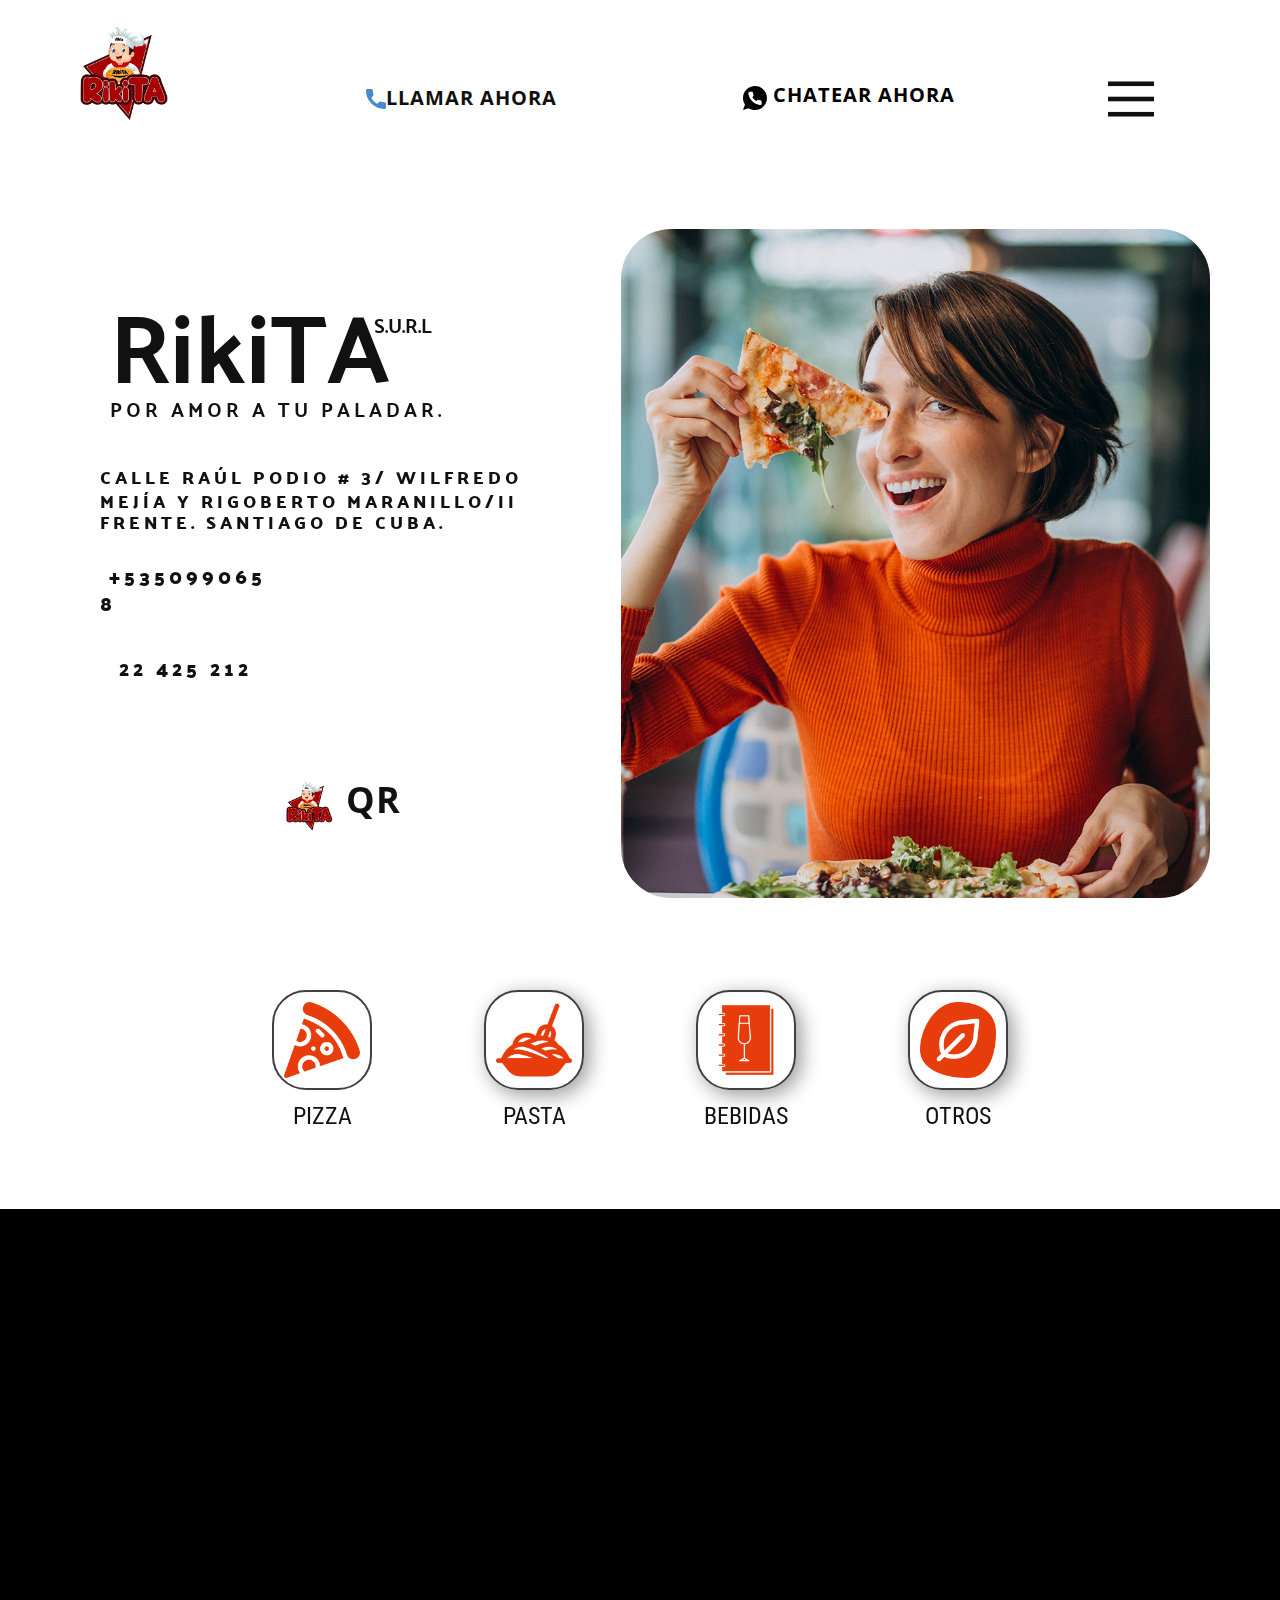
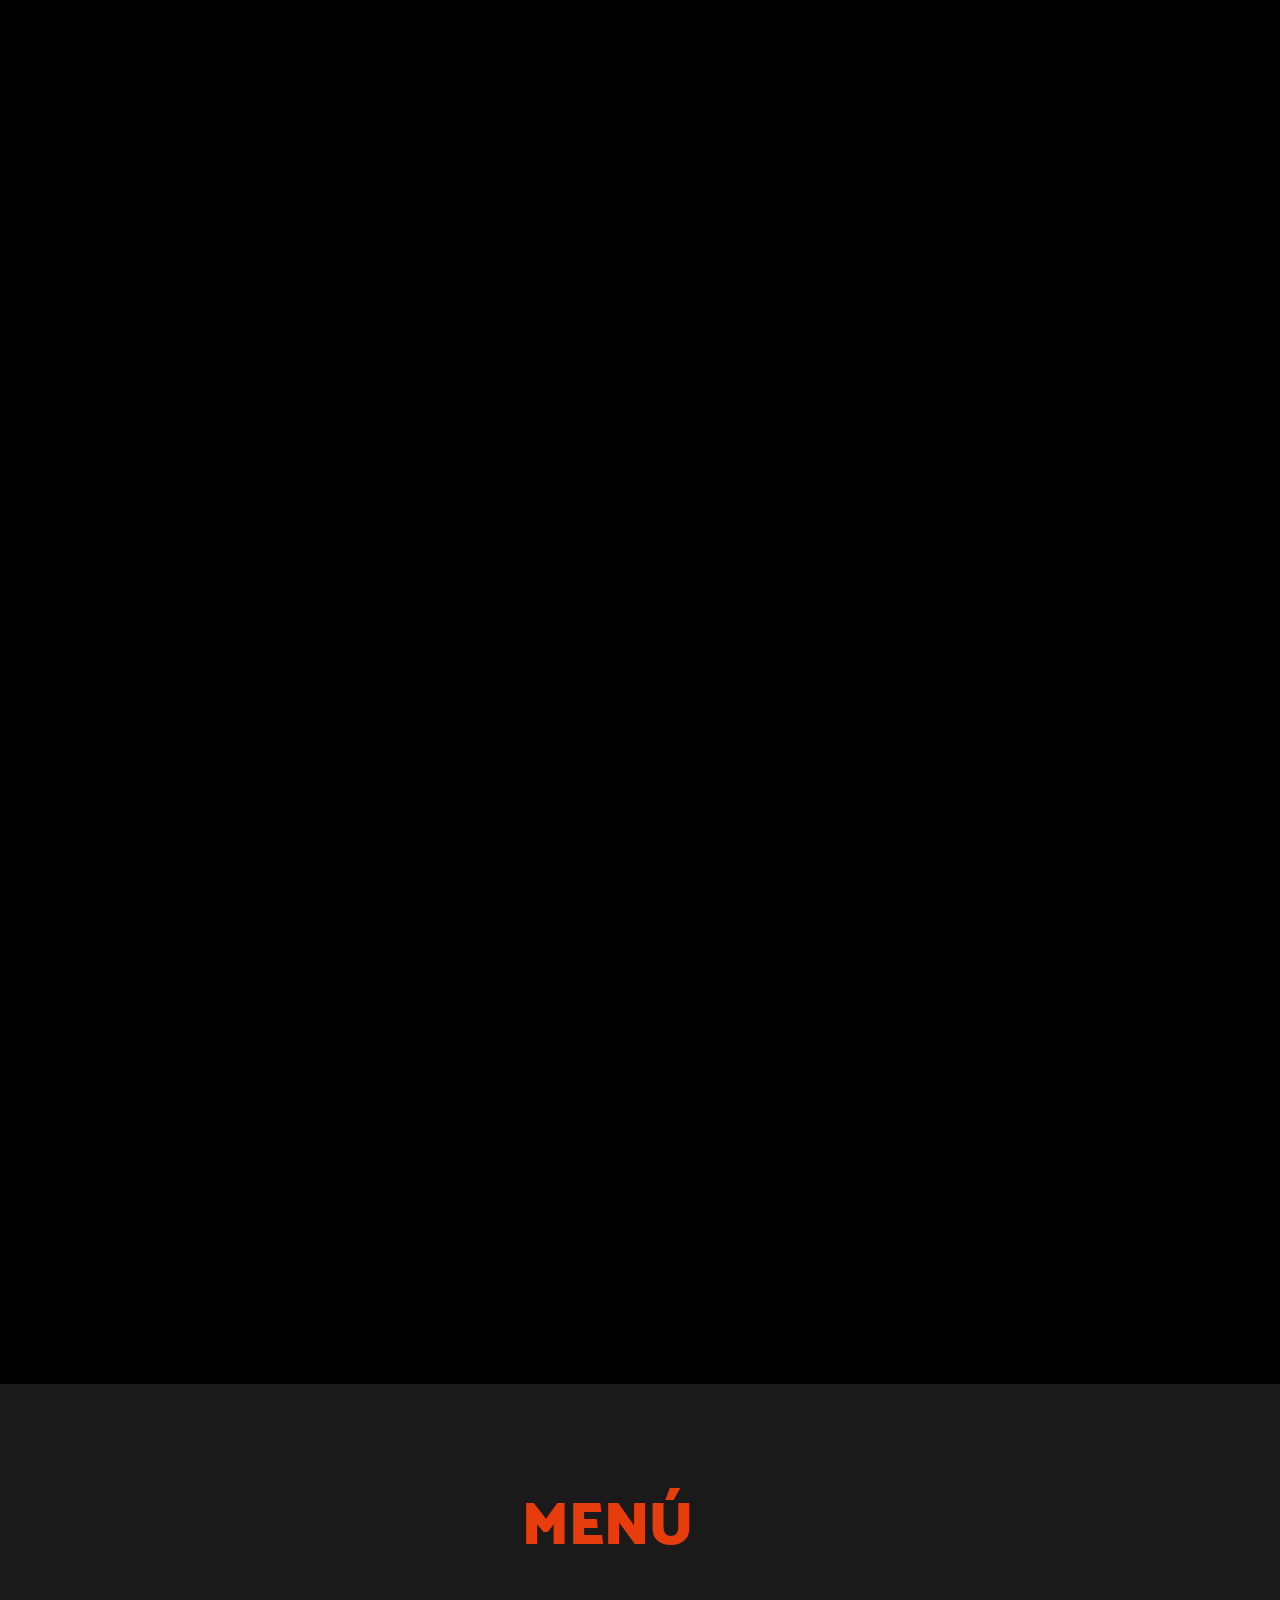
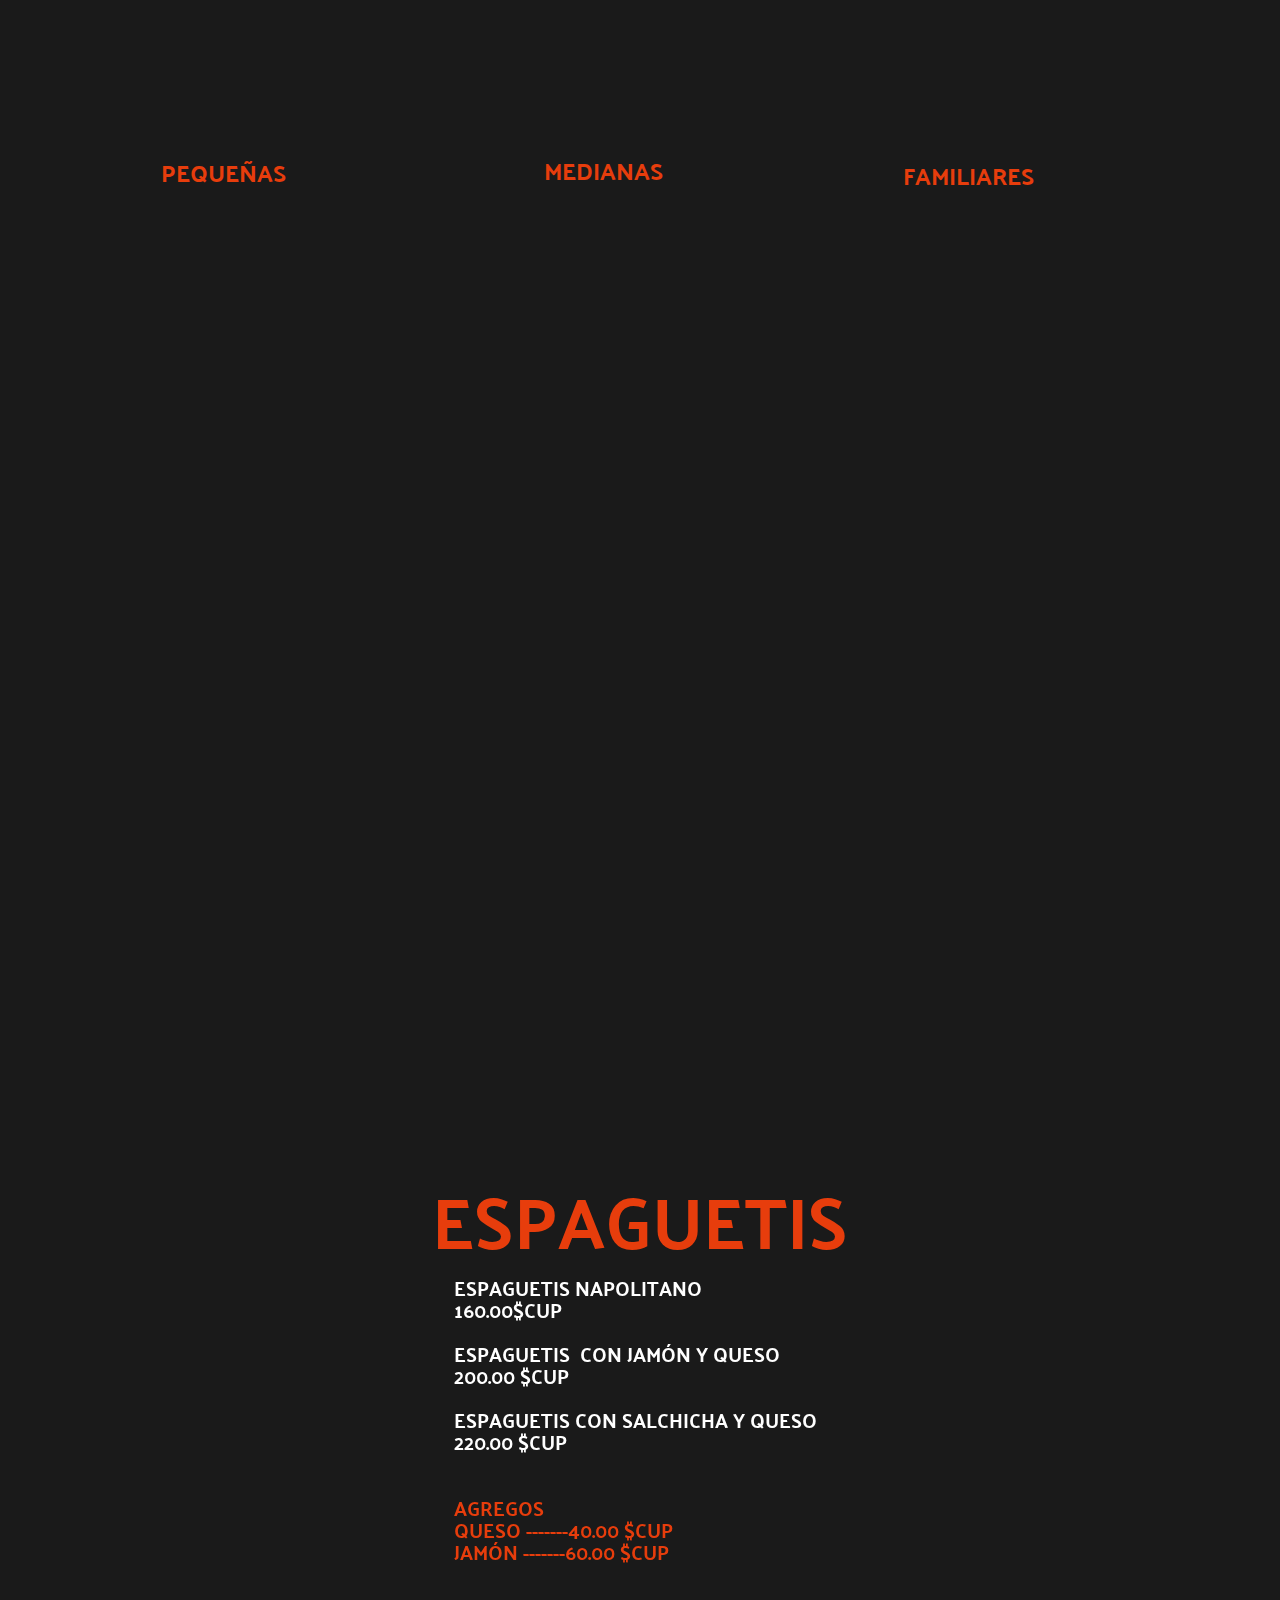
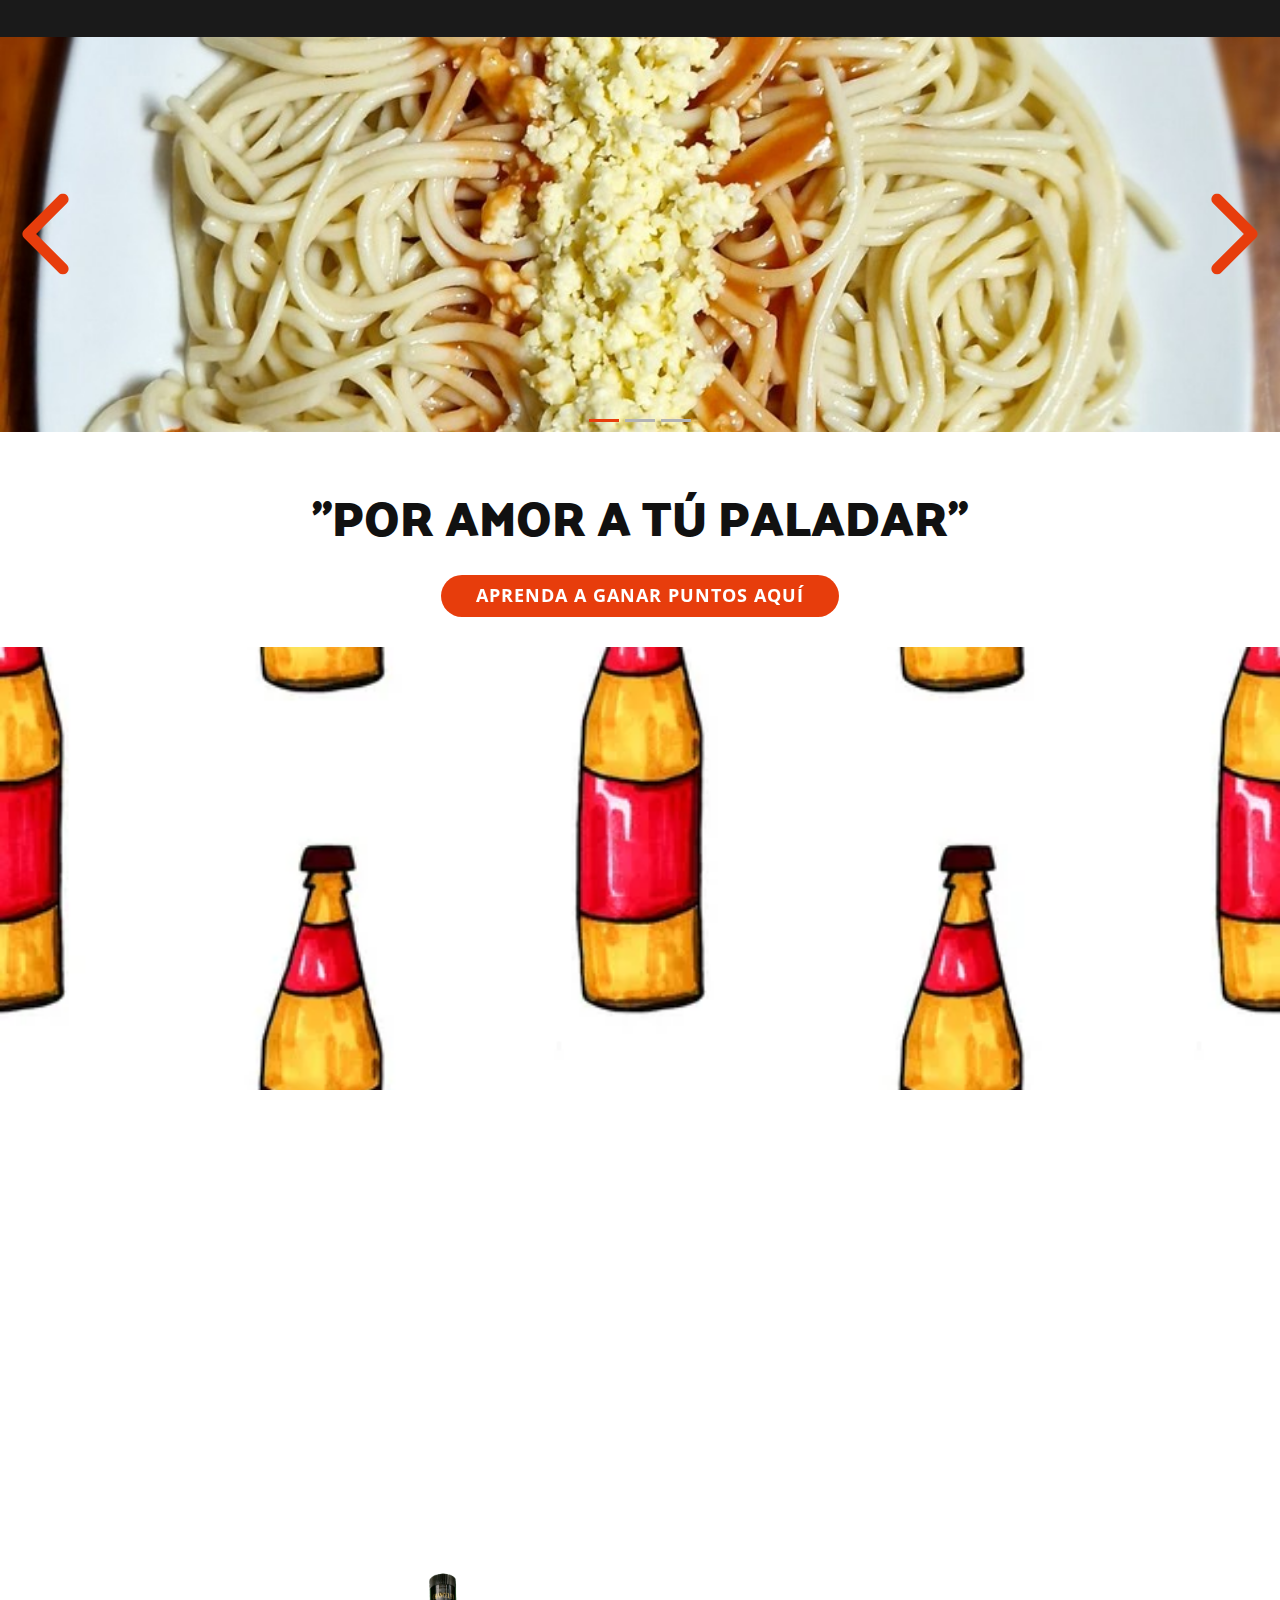
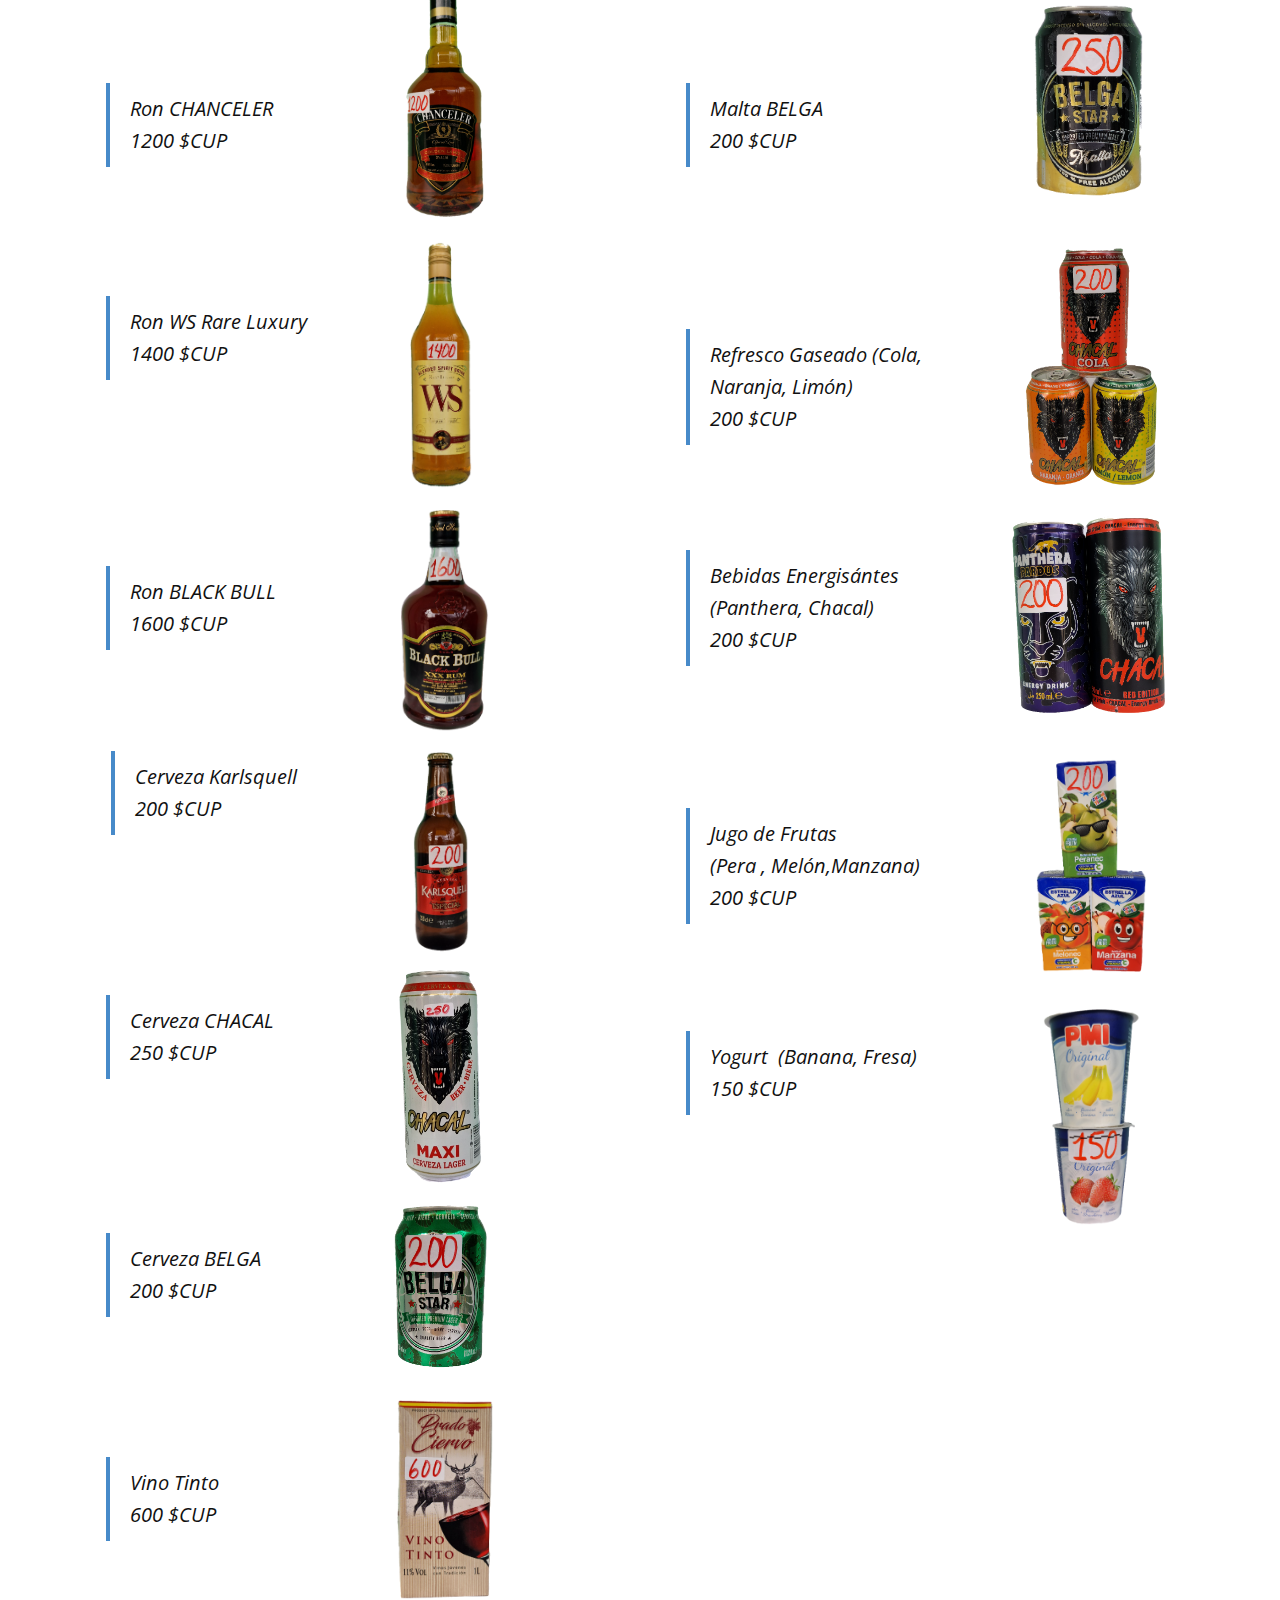
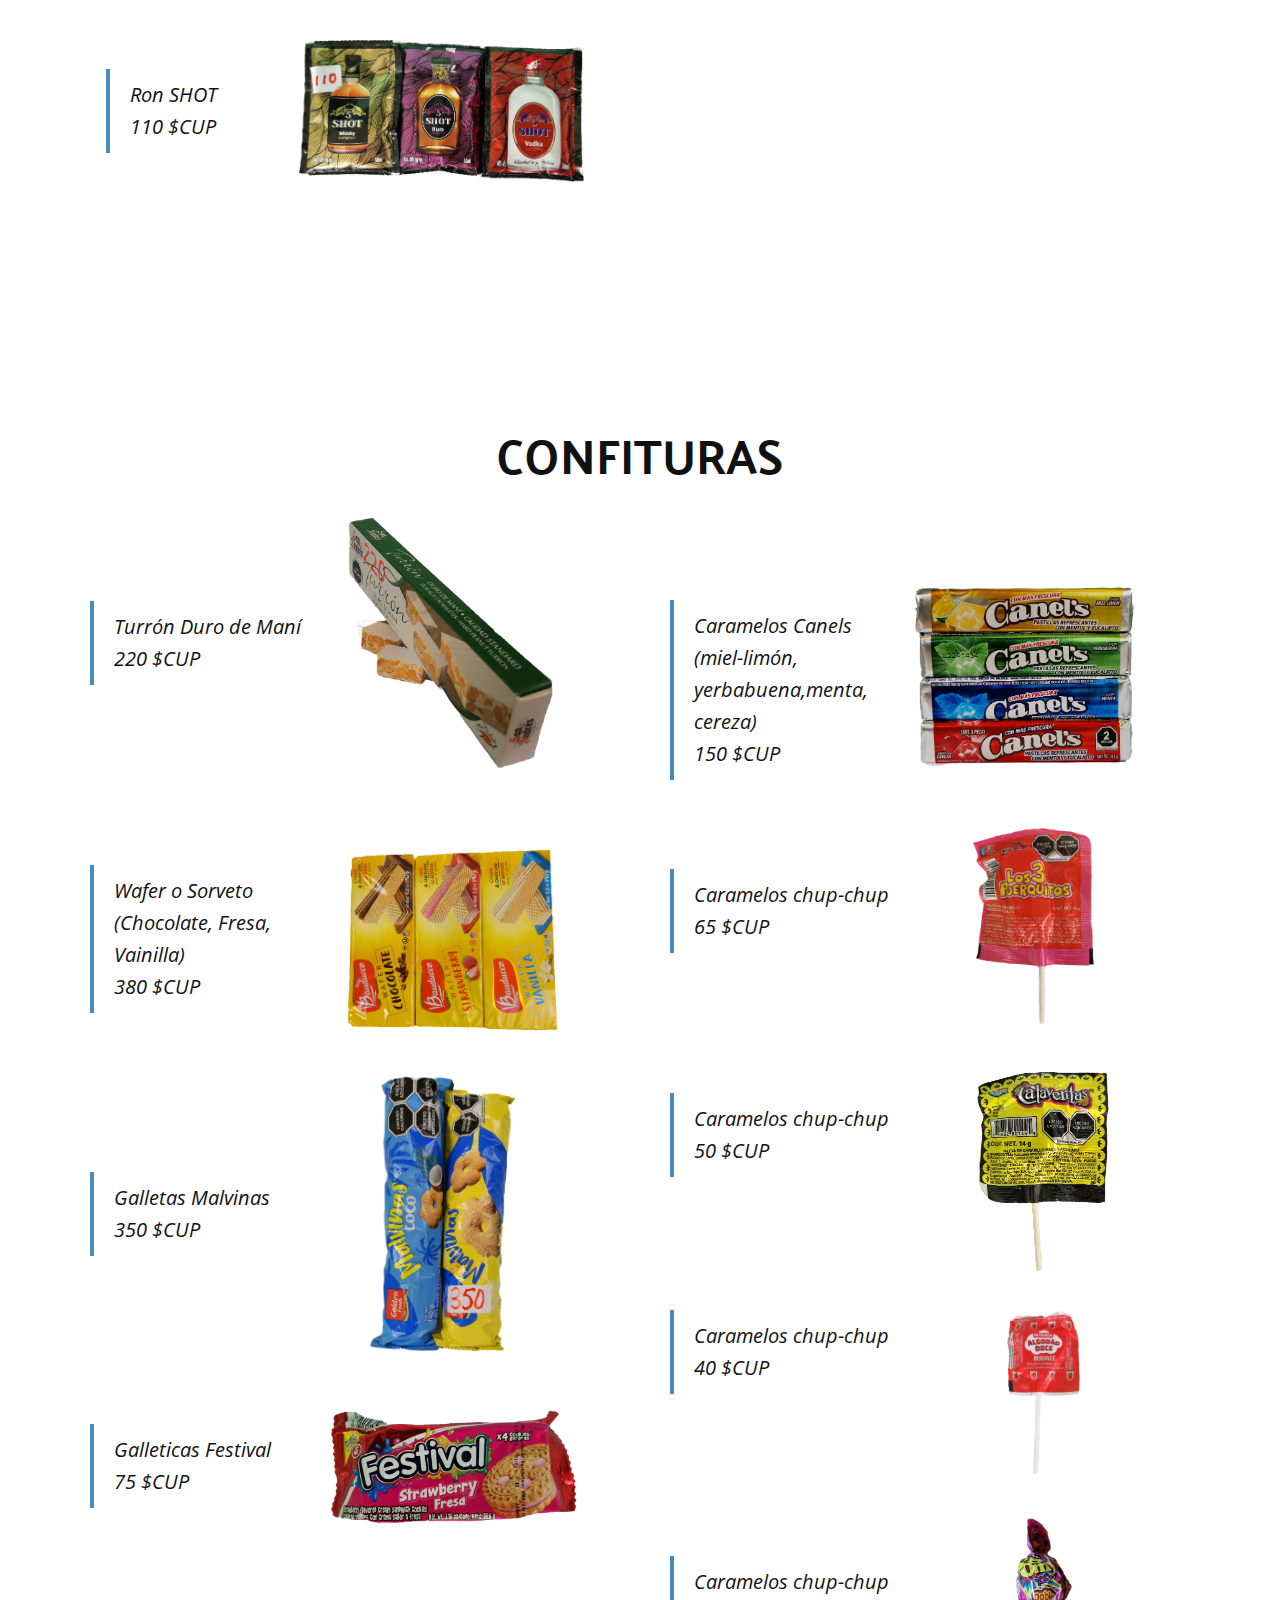
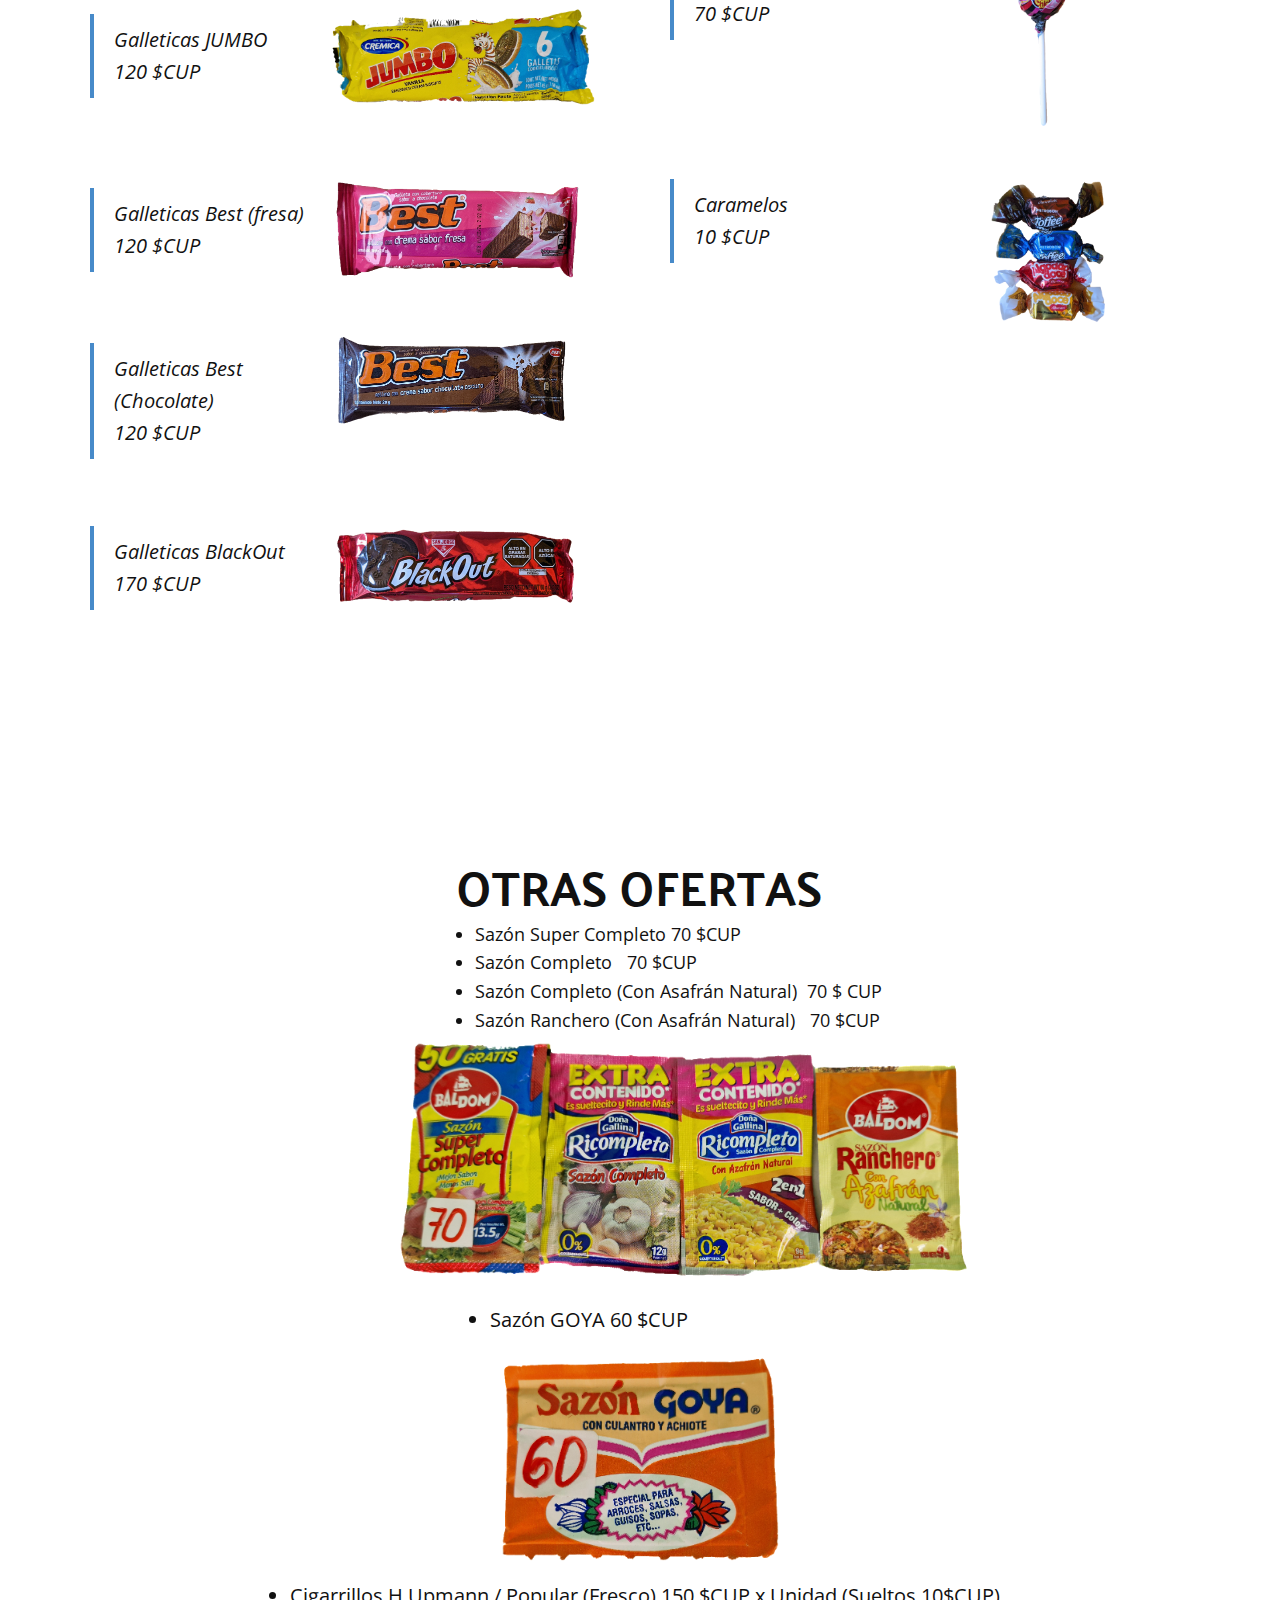
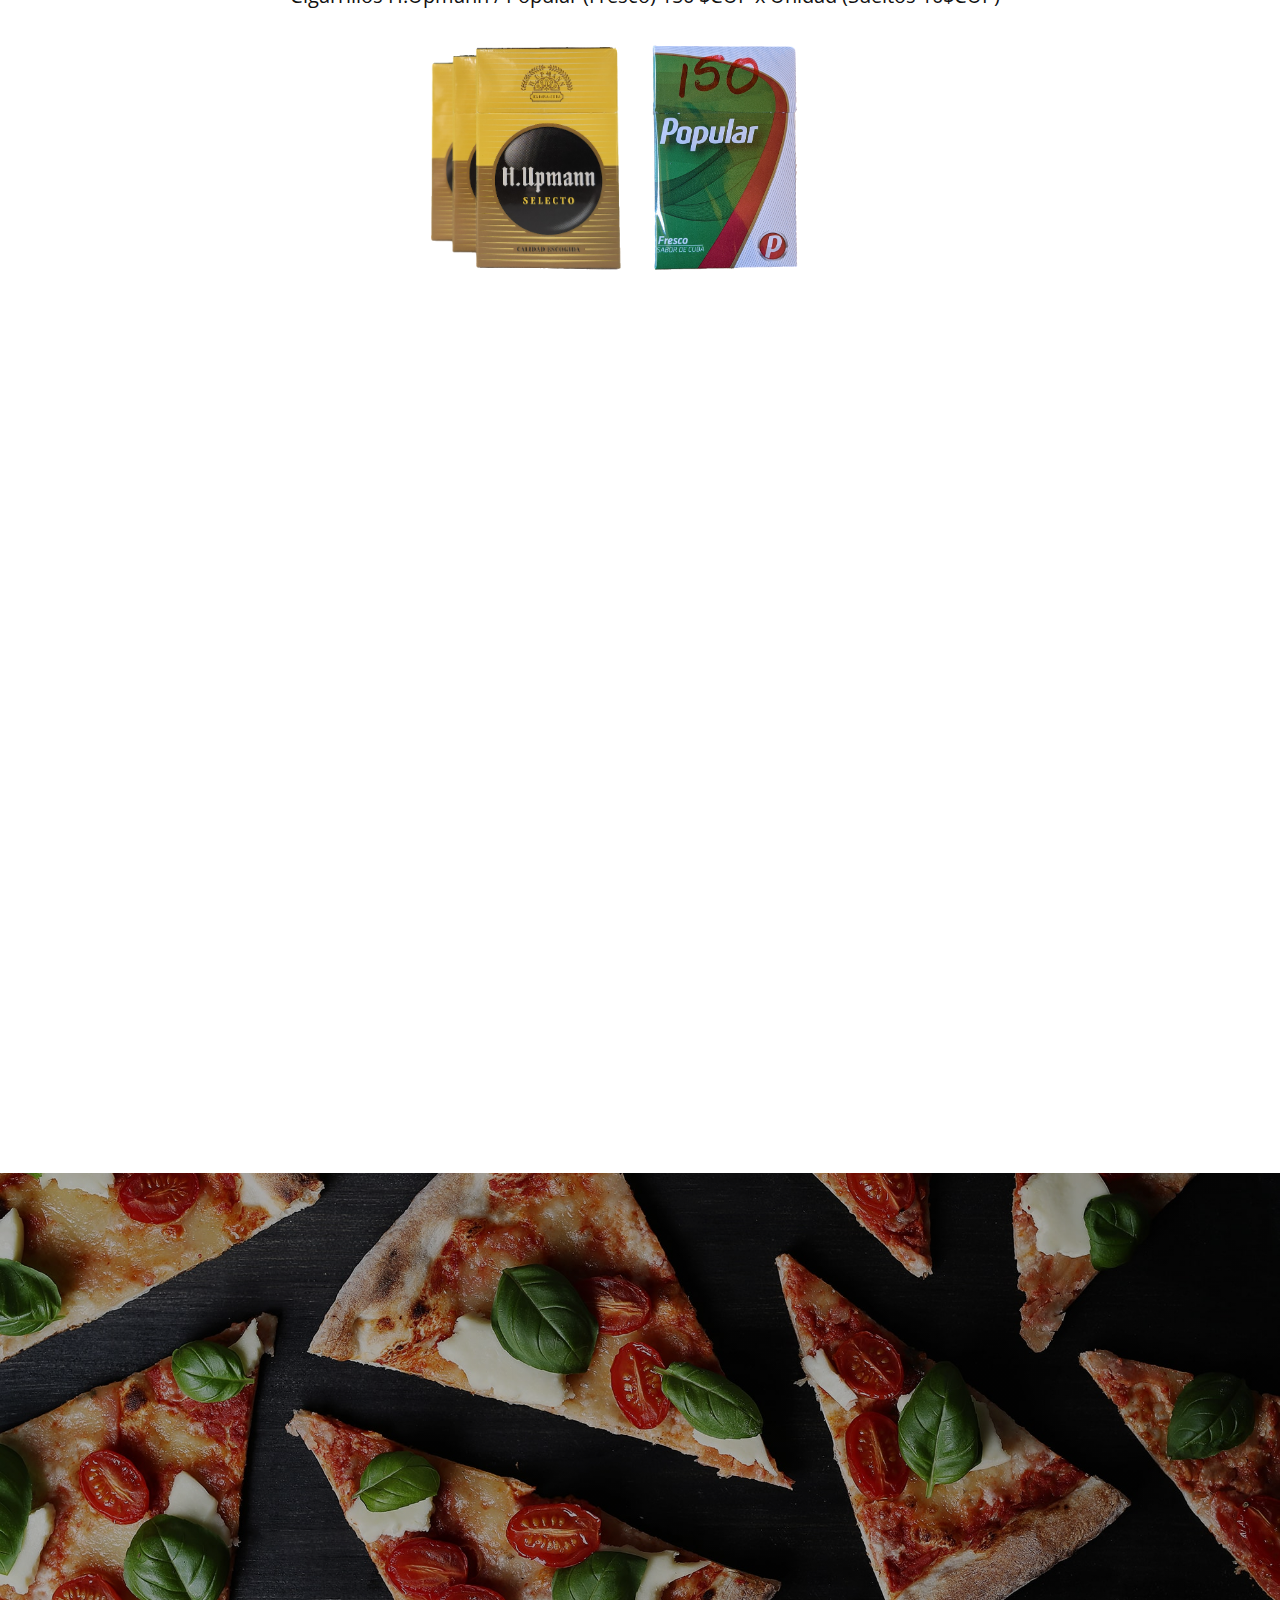
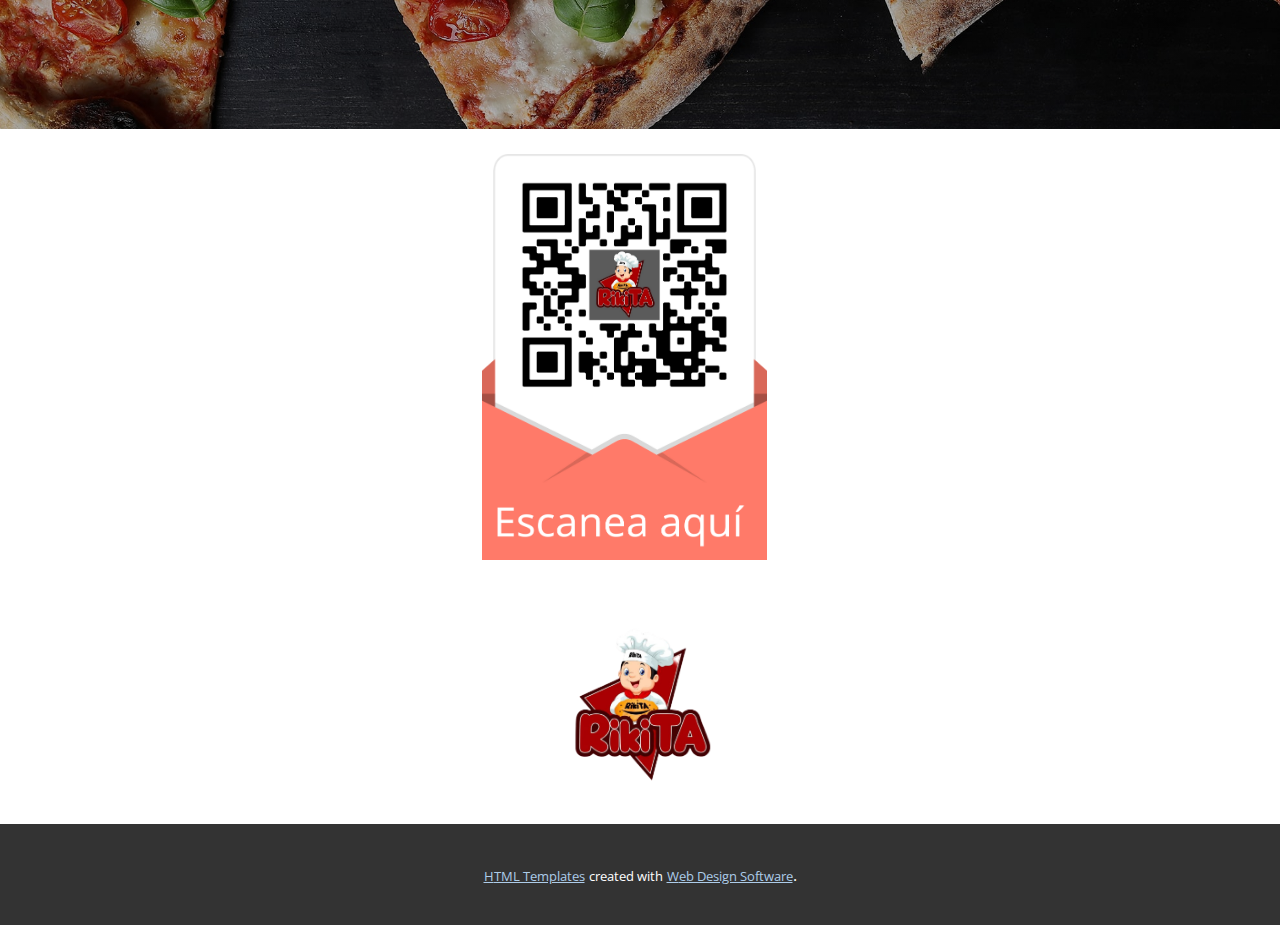
==== commit 9ab2061e: "Add files via upload" ====
--- a/index.html
+++ b/index.html
@@ -41,7 +41,7 @@
     <meta property="og:type" content="website">
   <script defer="" data-key="faef97ac-a565-4915-a2e6-3fca525b7e15" src="https://widget.tochat.be/bundle.js"></script><script>window._u_GDPRConfirmCode = function () {wfef}</script><meta data-intl-tel-input-cdn-path="intlTelInput/"></head>
   <body data-home-page="RikiTA.html" data-home-page-title="RikiTA" data-path-to-root="./" data-include-products="false" class="u-body u-xl-mode" data-lang="es"><header class="u-clearfix u-header u-header" id="sec-3fd7" data-animation-name="" data-animation-duration="0" data-animation-delay="0" data-animation-direction=""><div class="u-clearfix u-sheet u-sheet-1">
-        <a href="https://rikitasurl.github.io/rikita/" class="u-image u-logo u-image-1" data-image-width="715" data-image-height="702" title="RikiTA">
+        <a href="RikiTA.html" class="u-image u-logo u-image-1" data-image-width="715" data-image-height="702" title="RikiTA">
           <img src="images/IMG-20230915-WA0006-PhotoRoom.png-PhotoRoom.png" class="u-logo-image u-logo-image-1">
         </a>
         <nav class="u-align-left u-font-size-14 u-menu u-menu-hamburger u-nav-spacing-25 u-offcanvas u-menu-1" data-responsive-from="XL">
@@ -86,11 +86,11 @@
                   </h1>
                   <h5 class="u-align-left u-text u-text-2">S.U.R.L</h5>
                   <h6 class="u-align-left u-text u-text-3">por amor a tu paladar.</h6>
-                  <h6 class="u-align-left u-text u-text-4"><span class="u-file-icon u-icon"><img src="images/3179068.png" alt=""></span>Calle Raúl podio # 3/ wilfredo mejía y rigoberto maranillo/ii frente. santiago de cuba.
+                  <h6 class="u-align-left u-text u-text-4"><span class="u-file-icon u-icon"><img src="#" alt=""></span>Calle Raúl podio # 3/ wilfredo mejía y rigoberto maranillo/ii frente. santiago de cuba.
                   </h6>
-                  <h6 class="u-align-left u-text u-text-5"><span class="u-file-icon u-icon"><img src="images/864731.png" alt=""></span>&nbsp;+5350990658
+                  <h6 class="u-align-left u-text u-text-5"><span class="u-file-icon u-icon"><img src="#" alt=""></span>&nbsp;+5350990658
                   </h6>
-                  <h6 class="u-align-left u-text u-text-6"><span class="u-file-icon u-icon"><img src="images/864731.png" alt=""></span>&nbsp;22 425 212&nbsp;
+                  <h6 class="u-align-left u-text u-text-6"><span class="u-file-icon u-icon"><img src="#" alt=""></span>&nbsp;22 425 212&nbsp;
                   </h6>
                   <a href="RikiTA.html#sec-aa94" class="u-border-0 u-border-hover-palette-2-base u-btn u-button-style u-hover-feature u-none u-btn-1" data-animation-name="bounceIn" data-animation-duration="1000" data-animation-direction=""><span class="u-file-icon u-icon u-icon-4"><img src="images/IMG-20230915-WA0006-PhotoRoom.png-PhotoRoom.png" alt=""></span> QR&nbsp;
                   </a>
@@ -188,7 +188,7 @@
               <div class="u-container-layout u-similar-container u-valign-top u-container-layout-6">
                 <img class="u-expanded-width u-image u-image-default u-image-6" src="images/20231213_2038221.jpg" alt="" data-image-width="1992" data-image-height="3951" data-animation-name="customAnimationIn" data-animation-duration="1500" data-animation-delay="500">
                 <h4 class="u-custom-font u-text u-text-11" data-animation-name="customAnimationIn" data-animation-duration="1500" data-animation-delay="500"> Espaguetis Napolitano</h4>
-                <p class="u-text u-text-12" data-animation-name="customAnimationIn" data-animation-duration="1500" data-animation-delay="500"> Nuestra pasta al dente se combina con queso rallado y una exquisita salsa casera, echa con los mejores tomates y hierbas frescas.</p>
+                <p class="u-text u-text-12" data-animation-name="customAnimationIn" data-animation-duration="1500" data-animation-delay="500"> Nuestra pasta al dente se combina con queso rallado y una exquisita salsa casera, hecha con los mejores tomates y hierbas frescas.</p>
               </div>
             </div>
             <div class="u-container-style u-list-item u-repeater-item u-shape-rectangle u-video-cover u-white u-list-item-7" data-animation-name="customAnimationIn" data-animation-duration="1500" data-animation-delay="500">
@@ -302,7 +302,7 @@
               <div class="u-container-layout u-valign-top u-container-layout-1">
                 <h2 class="u-subtitle u-text u-text-2">ESPAGUETIS NAPOLITANO&nbsp;<br>160.00$CUP<br>
                   <br>ESPAGUETIS&nbsp; CON JAMÓN Y QUESO&nbsp;<br>200.00 $CUP<br>
-                  <br>ESPAGUETIS CON SALCHIVHA Y QUESO&nbsp;<br>220.00 $CUP<br>
+                  <br>ESPAGUETIS CON SALCHICHA Y QUESO&nbsp;<br>220.00 $CUP<br>
                   <br>
                   <br>
                   <span class="u-text-palette-2-base" style="font-size: 1.25rem;">AGREGOS<br>QUESO -------40.00 $CUP<br>JAMÓN -------60.00 $CUP
@@ -313,11 +313,11 @@
           </div>
         </div>
       </div>
-      <div data-interval="5000" data-u-ride="carousel" class="u-carousel u-expanded-width u-slider u-slider-1" id="carousel-7eb2">
+      <div data-interval="5000" data-u-ride="carousel" class="u-carousel u-expanded-width u-slider u-slider-1" id="carousel-584c">
         <ol class="u-absolute-hcenter u-carousel-indicators u-carousel-indicators-1">
-          <li data-u-target="#carousel-7eb2" class="u-active u-active-palette-2-base u-grey-30 u-shape-rectangle" data-u-slide-to="0" style="width: 30px; height: 3px;"></li>
-          <li data-u-target="#carousel-7eb2" class="u-active-palette-2-base u-grey-30 u-shape-rectangle" data-u-slide-to="1" style="width: 30px; height: 3px;"></li>
-          <li data-u-target="#carousel-7eb2" class="u-active-grey-10 u-grey-30" data-u-slide-to="2"></li>
+          <li data-u-target="#carousel-584c" class="u-active u-active-palette-2-base u-grey-30 u-shape-rectangle" data-u-slide-to="0" style="width: 30px; height: 3px;"></li>
+          <li data-u-target="#carousel-584c" class="u-active-palette-2-base u-grey-30 u-shape-rectangle" data-u-slide-to="1" style="width: 30px; height: 3px;"></li>
+          <li data-u-target="#carousel-584c" class="u-active-grey-10 u-grey-30" data-u-slide-to="2"></li>
         </ol>
         <div class="u-carousel-inner" role="listbox">
           <div class="u-active u-carousel-item u-container-align-center u-container-style u-image u-slide u-image-1" data-image-width="1992" data-image-height="3951">
@@ -330,7 +330,7 @@
             <div class="u-container-layout u-container-layout-4"></div>
           </div>
         </div>
-        <a class="u-absolute-vcenter u-carousel-control u-carousel-control-prev u-spacing-5 u-text-hover-palette-4-base u-text-palette-2-base u-carousel-control-1" href="#carousel-7eb2" role="button" data-u-slide="prev">
+        <a class="u-absolute-vcenter u-carousel-control u-carousel-control-prev u-spacing-5 u-text-hover-palette-4-base u-text-palette-2-base u-carousel-control-1" href="#carousel-584c" role="button" data-u-slide="prev">
           <span aria-hidden="true">
             <svg viewBox="0 0 451.847 451.847"><path d="M97.141,225.92c0-8.095,3.091-16.192,9.259-22.366L300.689,9.27c12.359-12.359,32.397-12.359,44.751,0
 c12.354,12.354,12.354,32.388,0,44.748L173.525,225.92l171.903,171.909c12.354,12.354,12.354,32.391,0,44.744
@@ -342,7 +342,7 @@
 c-12.354,12.365-32.386,12.365-44.745,0l-194.29-194.281C100.226,242.115,97.141,234.018,97.141,225.92z"></path></svg>
           </span>
         </a>
-        <a class="u-absolute-vcenter u-carousel-control u-carousel-control-next u-spacing-5 u-text-hover-palette-4-base u-text-palette-2-base u-carousel-control-2" href="#carousel-7eb2" role="button" data-u-slide="next">
+        <a class="u-absolute-vcenter u-carousel-control u-carousel-control-next u-spacing-5 u-text-hover-palette-4-base u-text-palette-2-base u-carousel-control-2" href="#carousel-584c" role="button" data-u-slide="next">
           <span aria-hidden="true">
             <svg viewBox="0 0 451.846 451.847"><path d="M345.441,248.292L151.154,442.573c-12.359,12.365-32.397,12.365-44.75,0c-12.354-12.354-12.354-32.391,0-44.744
 L278.318,225.92L106.409,54.017c-12.354-12.359-12.354-32.394,0-44.748c12.354-12.359,32.391-12.359,44.75,0l194.287,194.284
@@ -367,7 +367,7 @@
       <div class="u-align-left u-container-style u-gradient u-group u-shape-rectangle u-similar-fill u-group-1" data-animation-name="customAnimationIn" data-animation-duration="1250" data-animation-delay="500">
         <div class="u-container-layout u-padding-12 u-container-layout-1">
           <h2 class="u-align-center u-text u-text-1">BEBIDAS</h2><span class="u-file-icon u-icon u-icon-1"><img src="images/IMG-20230915-WA0006-PhotoRoom.png-PhotoRoom.png" alt=""></span>
-          <p class="u-align-center u-text u-text-2">¡Ven y únete a nosotros en RikiTA para disfrutar de una increíble promoción!&nbsp; Ofrecemos una amplia selección de bebidas, tanto alchólicas como sin alcohol. ¡Ven con tus amigos, familiares y disfruten de momentos inolvidables con nuestra deliciosas opciones! ¡No te lo pierdas!&nbsp;</p>
+          <p class="u-align-center u-text u-text-2">¡Ven y únete a nosotros en RikiTA para disfrutar de una increíble promoción!&nbsp; Ofrecemos una amplia selección de bebidas, tanto alcohólicas como sin alcohol. ¡Ven con tus amigos, familiares y disfruten de momentos inolvidables con nuestra deliciosas opciones! ¡No te lo pierdas!&nbsp;</p>
         </div>
       </div>
       <div class="custom-expanded data-layout-selected u-clearfix u-layout-wrap u-layout-wrap-1">
@@ -407,10 +407,10 @@
               <div class="u-container-layout u-container-layout-3">
                 <h2 class="u-align-center-lg u-align-center-md u-align-center-sm u-align-center-xs u-align-left-xl u-text u-text-12" data-animation-name="customAnimationIn" data-animation-duration="1500" data-animation-delay="0"> bebidas no alcohólicas&nbsp;</h2>
                 <img class="u-image u-image-contain u-image-default u-image-10" src="images/Clipped_image_20231211_141817.png" alt="" data-image-width="287" data-image-height="513">
-                <blockquote class="u-align-center-lg u-align-center-md u-align-center-sm u-align-center-xs u-align-left-xl u-text u-text-13">Malta BELGA<br>250 $CUP
+                <blockquote class="u-align-center-lg u-align-center-md u-align-center-sm u-align-center-xs u-align-left-xl u-text u-text-13">Malta BELGA<br>200 $CUP
                 </blockquote>
                 <img class="u-image u-image-contain u-image-default u-image-11" src="images/Clipped_image_20231211_141723.png" alt="" data-image-width="480" data-image-height="868">
-                <blockquote class="u-align-center-lg u-align-center-md u-align-center-sm u-align-center-xs u-align-left-xl u-text u-text-14">Refresco Gaseado (Cola, Naranja, Limón)<br>250 $CUP
+                <blockquote class="u-align-center-lg u-align-center-md u-align-center-sm u-align-center-xs u-align-left-xl u-text u-text-14">Refresco Gaseado (Cola, Naranja, Limón)<br>200 $CUP
                 </blockquote>
                 <img class="u-image u-image-contain u-image-default u-image-12" src="images/Clipped_image_20231211_141902.png" alt="" data-image-width="571" data-image-height="755">
                 <blockquote class="u-align-center-lg u-align-center-md u-align-center-sm u-align-center-xs u-align-left-xl u-text u-text-15">Bebidas Energisántes<br>(Panthera, Chacal)<br>200 $CUP
@@ -430,7 +430,7 @@
     <section class="u-clearfix u-section-8" id="sec-b8ce">
       <div class="u-clearfix u-sheet u-valign-middle-lg u-sheet-1">
         <h5 class="u-text u-text-default-lg u-text-default-md u-text-default-sm u-text-default-xl u-text-1">CONFITURAS</h5>
-        <div class="data-layout-selected u-clearfix u-expanded-width u-layout-wrap u-layout-wrap-1">
+        <div class="custom-expanded data-layout-selected u-clearfix u-expanded-width-lg u-expanded-width-md u-expanded-width-sm u-expanded-width-xl u-layout-wrap u-layout-wrap-1">
           <div class="u-layout">
             <div class="u-layout-row">
               <div class="u-container-style u-layout-cell u-size-30 u-layout-cell-1">
@@ -442,7 +442,7 @@
                   </blockquote>
                   <img class="u-image u-image-contain u-image-default u-image-2" src="images/Clipped_image_20231211_142224.png" alt="" data-image-width="875" data-image-height="760">
                   <img class="u-image u-image-contain u-image-default u-image-3" src="images/Clipped_image_20231211_142422.png" alt="" data-image-width="644" data-image-height="1209">
-                  <blockquote class="u-text u-text-4">Malvinas<br>350 $CUP
+                  <blockquote class="u-text u-text-4">Galletas Malvinas<br>350 $CUP
                   </blockquote>
                   <img class="u-image u-image-contain u-image-default u-image-4" src="images/Clipped_image_20231211_1432071.png" alt="" data-image-width="754" data-image-height="351">
                   <blockquote class="u-text u-text-5">Galleticas Festival<br>75 $CUP
@@ -464,7 +464,7 @@
               <div class="u-container-style u-layout-cell u-size-30 u-layout-cell-2">
                 <div class="u-container-layout u-container-layout-2">
                   <img class="u-image u-image-contain u-image-default u-image-9" src="images/Clipped_image_20231211_142631.png" alt="" data-image-width="614" data-image-height="513">
-                  <blockquote class="u-text u-text-10">Caramelos Canels (miel-limón, yerbabuena,menta, cereza)<br>150 $CUP
+                  <blockquote class="u-align-left-xs u-text u-text-10">Caramelos Canels&nbsp;<br>(miel-limón, yerbabuena,menta,<br>cereza)<br>150 $CUP
                   </blockquote>
                   <img class="u-image u-image-contain u-image-default u-image-10" src="images/Clipped_image_20231211_143444.png" alt="" data-image-width="591" data-image-height="964">
                   <blockquote class="u-text u-text-11">Caramelos chup-chup<br>65 $CUP
@@ -526,8 +526,11 @@
               </div>
               <div class="u-container-style u-layout-cell u-size-30-lg u-size-30-xl u-size-60-md u-size-60-sm u-size-60-xs u-layout-cell-2" data-animation-name="customAnimationIn" data-animation-duration="1500" data-animation-delay="250">
                 <div class="u-container-layout u-container-layout-2">
-                  <h2 class="u-align-center u-text u-text-default-xl u-text-2" data-animation-name="customAnimationIn" data-animation-duration="1500" data-animation-delay="500">GANA PUNTOS CON NOSOTROS</h2>
-                  <p class="u-align-center u-text u-text-default u-text-3">Como ganar puntos? Por inscribirse en la plataforma 2 puntos, por recomendar un nuevo cliente 3 puntos y por cada 100 pesos que facturas en el negocio adquieres 1 punto.&nbsp;<br>las recompensas&nbsp;<br>15 Puntos-Pizza pequeña de jamón<br>29 Puntos-Espaguetis de jamón y queso<br>40 Puntos -Pizza familiar de queso<br>58 Puntos- Pizza familiar de jamón y queso<br>130 Puntos- Combo (1 pizza familiar de jamón y queso, 2 espaguetis de jamón y queso y 4 refrescos)&nbsp;
+                  <h2 class="u-align-center u-text u-text-default u-text-2" data-animation-name="customAnimationIn" data-animation-duration="1500" data-animation-delay="500">GANA PUNTOS CON NOSOTROS</h2>
+                  <p class="u-align-center u-text u-text-default u-text-3">Cómo ganar puntos? Por inscribirse en la plataforma 2 puntos, por recomendar un nuevo cliente 3 puntos y por cada 100 pesos que facturas en el negocio adquieres 1 punto.&nbsp;<br>
+                    <br>
+                    <span style="font-weight: 700;">LAS RECOMPENSAS</span>
+                    <br>15 Puntos-Pizza pequeña de jamón<br>29 Puntos-Espaguetis de jamón y queso<br>40 Puntos -Pizza familiar de queso<br>58 Puntos- Pizza familiar de jamón y queso<br>130 Puntos- Combo (1 pizza familiar de jamón y queso, 2 espaguetis de jamón y queso y 4 refrescos)&nbsp;
                   </p>
                   <a href="https://chat.whatsapp.com/JA5NA5kZN2HKAPp8AHrib0" class="u-active-black u-align-center u-border-2 u-border-active-custom-color-5 u-border-custom-color-5 u-border-hover-custom-color-5 u-btn u-btn-round u-button-style u-hover-black u-none u-radius-50 u-text-active-white u-text-body-color u-text-hover-white u-btn-1" data-animation-name="" data-animation-duration="0" data-animation-delay="0" data-animation-direction="">PARA SABER MÁS PRESIONE AQUÍ</a>
                 </div>
@@ -543,14 +546,14 @@
           <div class="u-repeater u-repeater-1">
             <div class="u-container-align-center u-container-style u-list-item u-repeater-item u-white u-list-item-1" data-animation-name="customAnimationIn" data-animation-duration="1500" data-animation-delay="500">
               <div class="u-container-layout u-similar-container u-container-layout-1">
-                <h5 class="u-align-center u-custom-item u-text u-text-1" data-animation-name="" data-animation-duration="0" data-animation-delay="0" data-animation-direction="">DIRECCÍON</h5>
-                <p class="u-align-center u-custom-item u-text u-text-2"><span class="u-file-icon u-icon"><img src="images/3179068.png" alt=""></span> Calle Raúl Podio # 3/ Wilfredo Mejía y Rigoberto Maranillo.<br>II frente. Santiago de Cuba.<br>
+                <h5 class="u-align-center u-custom-item u-text u-text-1" data-animation-name="" data-animation-duration="0" data-animation-delay="0" data-animation-direction="">DIRECCIÓN</h5>
+                <p class="u-align-center u-custom-item u-text u-text-2"><span class="u-file-icon u-icon"><img src="#" alt=""></span> Calle Raúl Podio # 3/ Wilfredo Mejía y Rigoberto Maranillo.<br>II frente. Santiago de Cuba.<br>
                 </p>
               </div>
             </div>
             <div class="u-container-align-center u-container-style u-list-item u-repeater-item u-white u-list-item-2" data-animation-name="customAnimationIn" data-animation-duration="1500" data-animation-delay="500">
               <div class="u-container-layout u-similar-container u-container-layout-2">
-                <h5 class="u-align-center u-custom-item u-text u-text-3" data-animation-name="" data-animation-duration="0" data-animation-delay="0" data-animation-direction="">HoRARÍOS</h5>
+                <h5 class="u-align-center u-custom-item u-text u-text-3" data-animation-name="" data-animation-duration="0" data-animation-delay="0" data-animation-direction="">HoRARIOS</h5>
                 <p class="u-align-center u-custom-item u-text u-text-4">
                   <span style="font-weight: 700;"> Lunes – Domingo&nbsp;</span>
                   <br>10am – 11pm<br>
@@ -581,7 +584,7 @@
     
     
     
-    <footer class="u-align-center u-clearfix u-container-align-center-lg u-container-align-center-md u-container-align-center-sm u-container-align-center-xl u-footer" id="sec-75cc"><div class="u-clearfix u-sheet u-valign-middle-xs u-sheet-1">
+    <footer class="u-align-center u-clearfix u-footer" id="sec-75cc"><div class="u-clearfix u-sheet u-valign-middle-xs u-sheet-1">
         <a href="#" class="u-image u-logo u-image-1" data-image-width="715" data-image-height="702" title="RikiTA">
           <img src="images/IMG-20230915-WA0006-PhotoRoom.png-PhotoRoom.png?rand=4c8a" class="u-logo-image u-logo-image-1">
         </a>
--- a/nicepage.css
+++ b/nicepage.css
@@ -43617,13 +43617,13 @@
   }
 }
 .u-footer .u-sheet-1 {
-  min-height: 180px;
+  min-height: 239px;
 }
 
 .u-footer .u-image-1 {
   width: 163px;
   height: 160px;
-  margin: 40px auto 60px;
+  margin: 40px auto 39px;
 }
 
 .u-footer .u-logo-image-1 {
@@ -43641,13 +43641,6 @@
   .u-footer .u-sheet-1 {
     min-height: 200px;
   }
-
-  .u-footer .u-image-1 {
-    width: 80px;
-    height: 80px;
-    margin-top: 60px;
-    margin-left: -30px;
-  }
 }
 
  /*begin-variables base-font-size*/ 
--- a/RikiTA.css
+++ b/RikiTA.css
@@ -2091,8 +2091,8 @@
 
   .u-section-5 .u-slider-1 {
     min-height: 210px;
-    margin-top: 35px;
-    margin-bottom: -8px;
+    margin-top: 49px;
+    margin-bottom: -22px;
   }
 } .u-section-6 {
   background-image: none;
@@ -3708,8 +3708,8 @@
   }
 
   .u-section-8 .u-layout-wrap-1 {
-    margin-top: 10px;
-    margin-bottom: 60px;
+    width: 340px;
+    margin: 8px 0 60px;
   }
 
   .u-section-8 .u-layout-cell-1 {
@@ -3784,11 +3784,11 @@
   }
 
   .u-section-8 .u-layout-cell-2 {
-    min-height: 1535px;
+    min-height: 1566px;
   }
 
   .u-section-8 .u-text-10 {
-    margin-right: 167px;
+    margin-right: 174px;
   }
 
   .u-section-8 .u-text-11 {
@@ -4073,7 +4073,7 @@
 
 .u-section-10 .u-layout-wrap-1 {
   margin-top: 85px;
-  margin-bottom: 36px;
+  margin-bottom: 37px;
 }
 
 .u-section-10 .u-image-1 {
@@ -4093,7 +4093,7 @@
 }
 
 .u-section-10 .u-layout-cell-2 {
-  min-height: 590px;
+  min-height: 605px;
   --animation-custom_in-scale: 0.3;
 }
 
@@ -4130,7 +4130,7 @@
 
 @media (max-width: 1199px) {
   .u-section-10 .u-sheet-1 {
-    min-height: 927px;
+    min-height: 969px;
   }
 
   .u-section-10 .u-social-icons-1 {
@@ -4145,8 +4145,8 @@
   }
 
   .u-section-10 .u-layout-wrap-1 {
-    margin-top: 97px;
-    margin-bottom: 59px;
+    margin-top: 99px;
+    margin-bottom: 57px;
   }
 
   .u-section-10 .u-image-1 {
@@ -4155,7 +4155,7 @@
   }
 
   .u-section-10 .u-layout-cell-2 {
-    min-height: 663px;
+    min-height: 704px;
   }
 
   .u-section-10 .u-container-layout-2 {
@@ -4163,26 +4163,11 @@
     padding-left: 41px;
     padding-right: 41px;
   }
-
-  .u-section-10 .u-text-2 {
-    width: auto;
-    margin-right: 0;
-    margin-left: 9px;
-  }
-
-  .u-section-10 .u-text-3 {
-    margin-left: 9px;
-    margin-right: 9px;
-  }
-
-  .u-section-10 .u-btn-1 {
-    margin-top: 18px;
-  }
 }
 
 @media (max-width: 991px) {
   .u-section-10 .u-sheet-1 {
-    min-height: 1404px;
+    min-height: 1432px;
   }
 
   .u-section-10 .u-social-icons-1 {
@@ -4194,7 +4179,8 @@
   }
 
   .u-section-10 .u-layout-wrap-1 {
-    margin-top: 9px;
+    margin-top: -32px;
+    margin-bottom: 60px;
   }
 
   .u-section-10 .u-image-1 {
@@ -4204,18 +4190,38 @@
   }
 
   .u-section-10 .u-layout-cell-2 {
-    min-height: 524px;
+    min-height: 554px;
   }
 
   .u-section-10 .u-container-layout-2 {
     padding-right: 30px;
     padding-left: 30px;
   }
+
+  .u-section-10 .u-text-2 {
+    width: auto;
+    margin-top: 33px;
+    margin-left: 0;
+    margin-right: 0;
+  }
+
+  .u-section-10 .u-text-3 {
+    width: auto;
+    margin-top: 11px;
+  }
+
+  .u-section-10 .u-btn-1 {
+    margin-top: 0;
+  }
 }
 
 @media (max-width: 767px) {
   .u-section-10 .u-sheet-1 {
-    min-height: 853px;
+    min-height: 1137px;
+  }
+
+  .u-section-10 .u-layout-wrap-1 {
+    margin-top: -39px;
   }
 
   .u-section-10 .u-image-1 {
@@ -4227,32 +4233,19 @@
     padding-right: 10px;
   }
 
-  .u-section-10 .u-layout-cell-2 {
-    min-height: 100px;
-  }
-
   .u-section-10 .u-container-layout-2 {
     padding-left: 10px;
     padding-right: 10px;
   }
-
-  .u-section-10 .u-text-2 {
-    margin-left: 0;
-  }
-
-  .u-section-10 .u-text-3 {
-    margin-left: 0;
-    margin-right: 0;
-  }
 }
 
 @media (max-width: 575px) {
   .u-section-10 .u-sheet-1 {
-    min-height: 646px;
+    min-height: 1207px;
   }
 
   .u-section-10 .u-layout-wrap-1 {
-    margin-top: 20px;
+    margin-top: 11px;
   }
 
   .u-section-10 .u-image-1 {
@@ -4260,8 +4253,21 @@
     background-position: 50% 22.82%;
   }
 
+  .u-section-10 .u-layout-cell-2 {
+    min-height: 667px;
+  }
+
   .u-section-10 .u-text-2 {
     font-size: 2.25rem;
+    margin-top: 20px;
+  }
+
+  .u-section-10 .u-text-3 {
+    margin-top: 7px;
+  }
+
+  .u-section-10 .u-btn-1 {
+    margin-top: 17px;
   }
 } .u-section-11 {
   background-image: linear-gradient(0deg, rgba(0,0,0,0.3), rgba(0,0,0,0.3)), url("images/jhjhjh-min.jpg");
@@ -4465,7 +4471,7 @@
     padding-right: 20px;
   }
 }.u-section-12 .u-sheet-1 {
-  min-height: 455px;
+  min-height: 456px;
 }
 
 .u-section-12 .u-image-1 {
